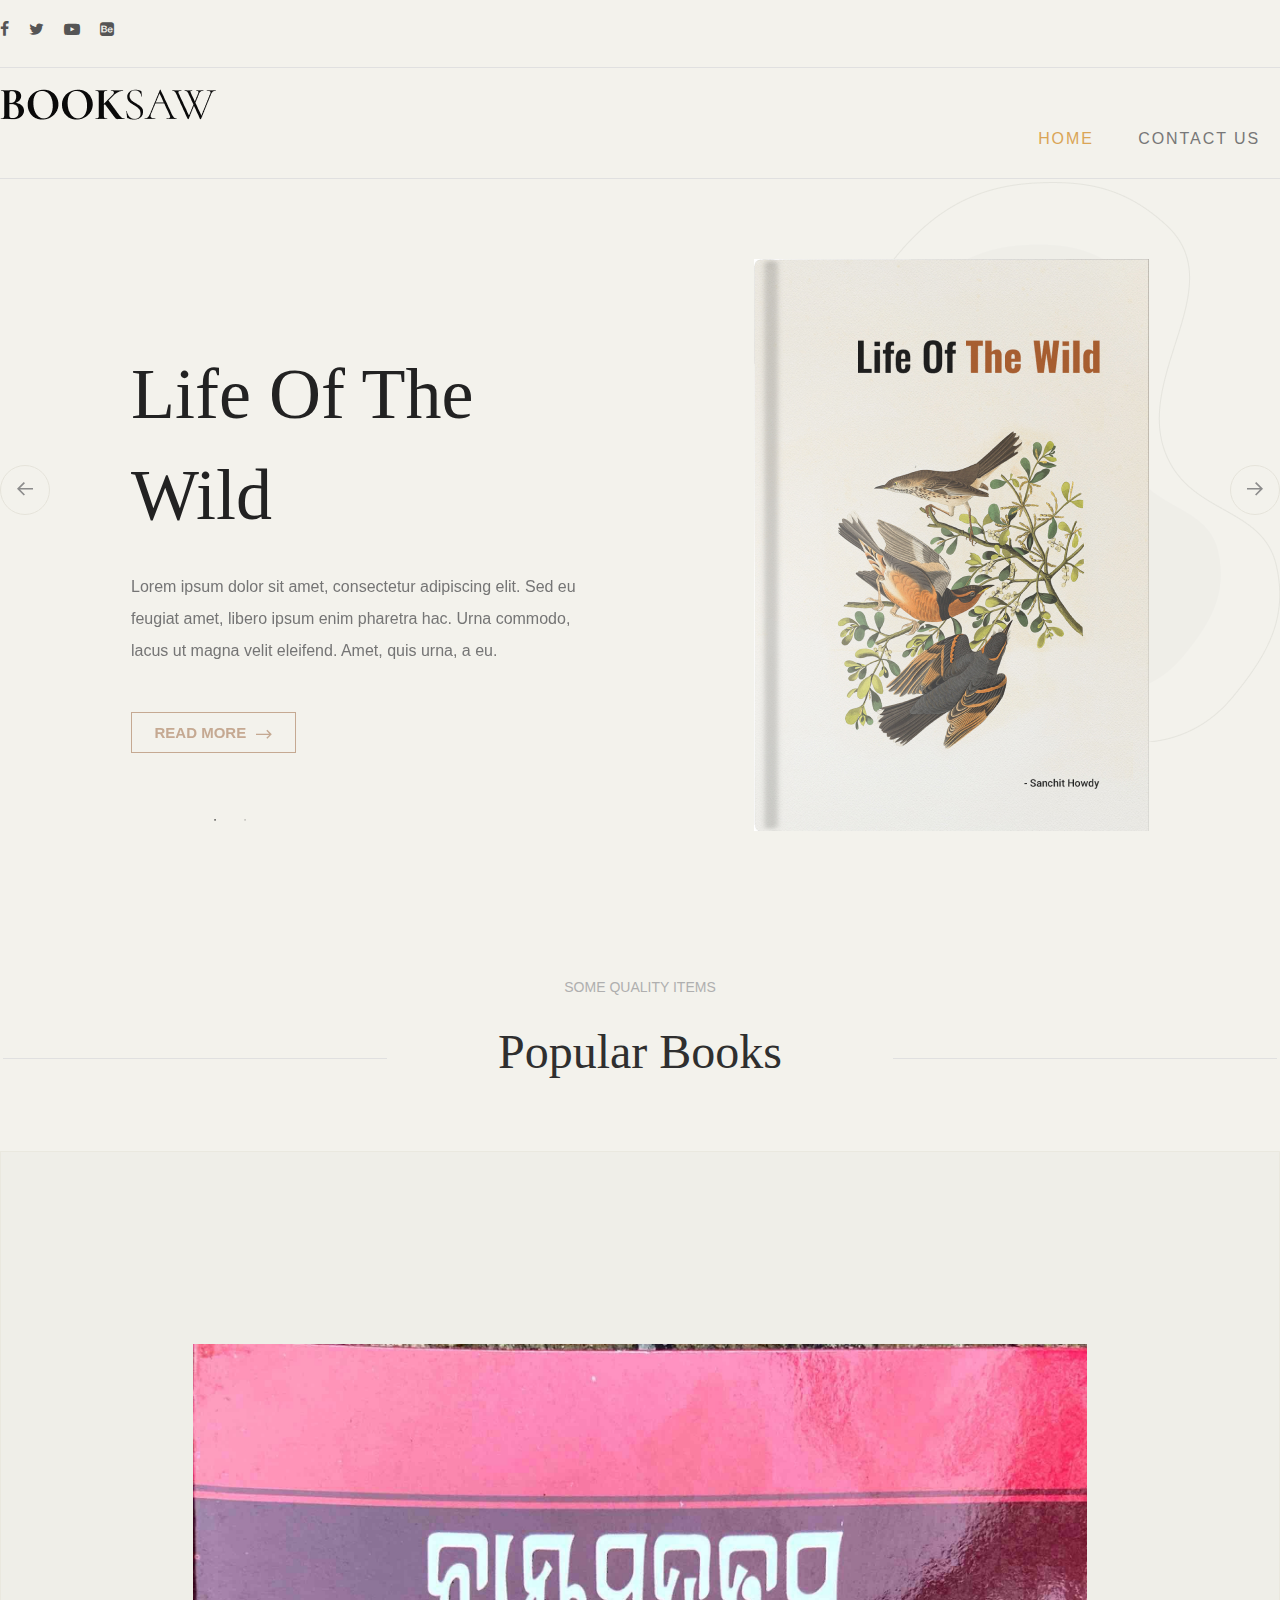
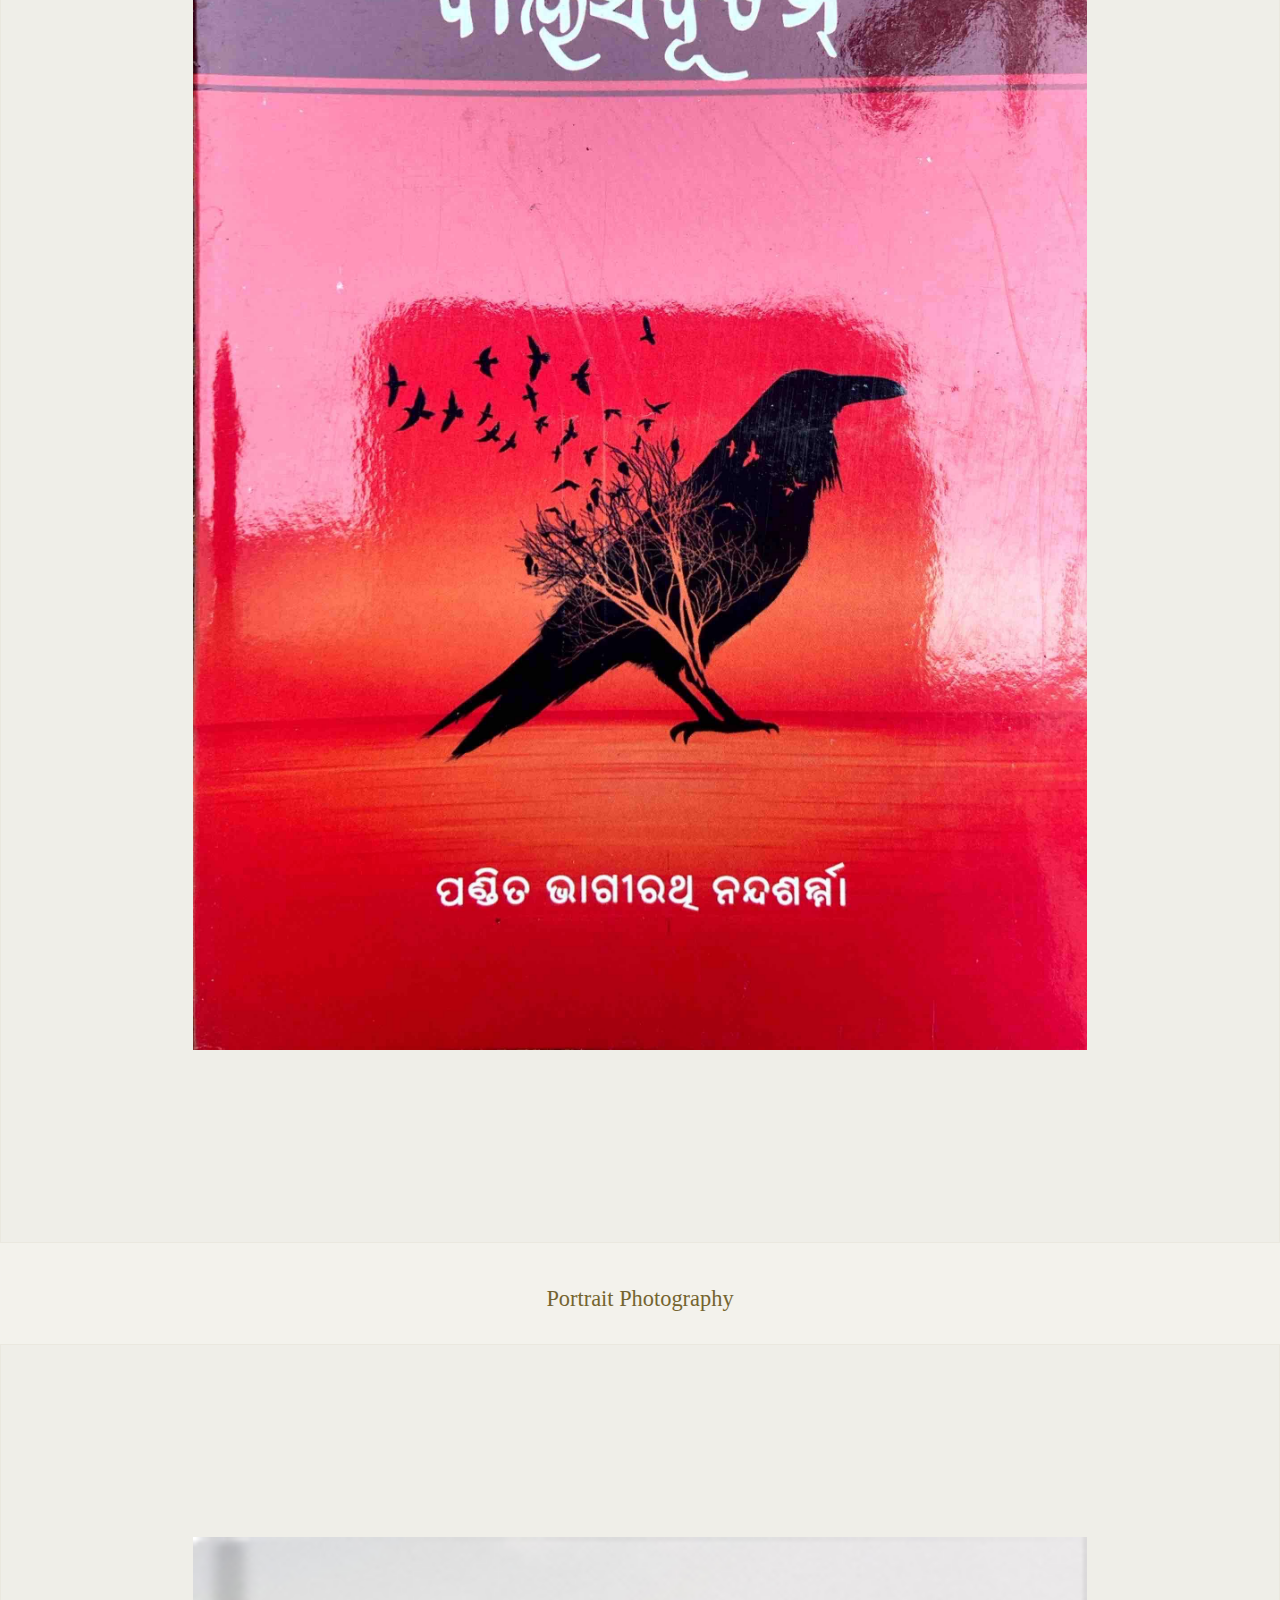
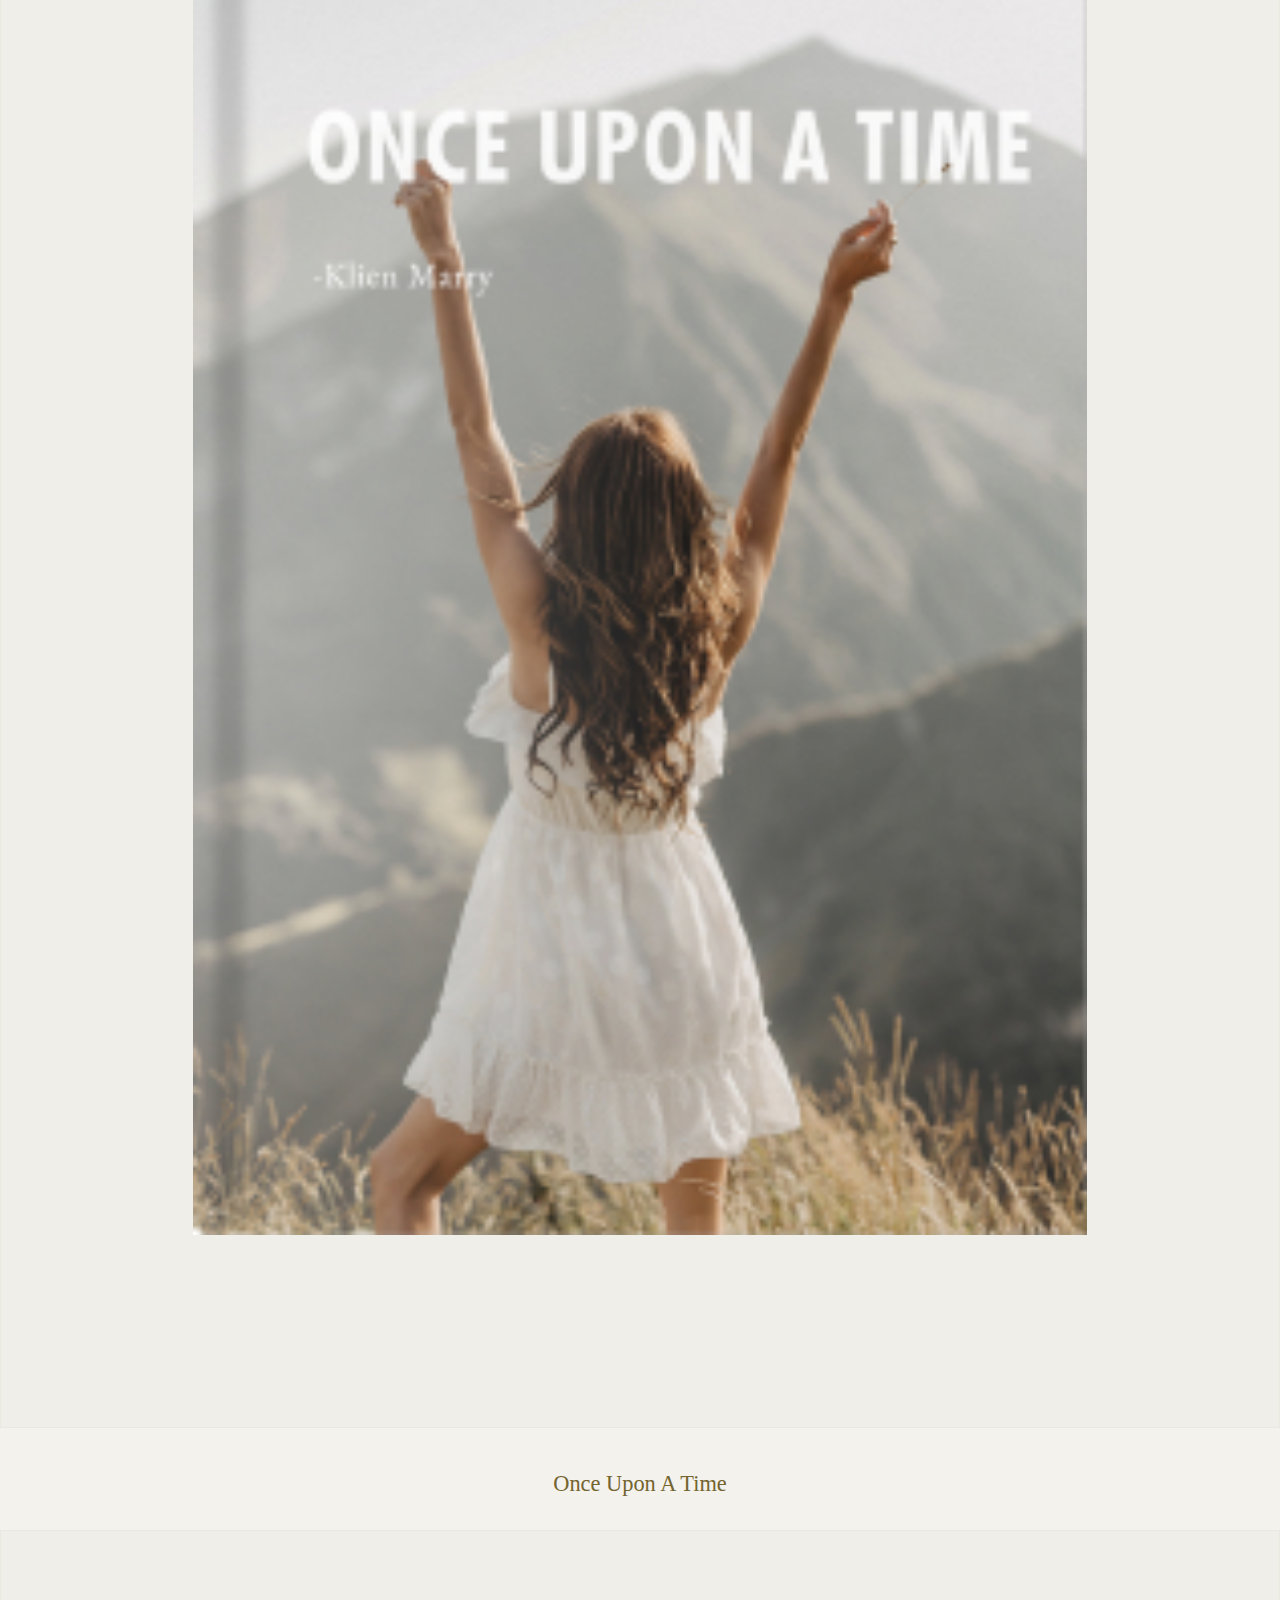
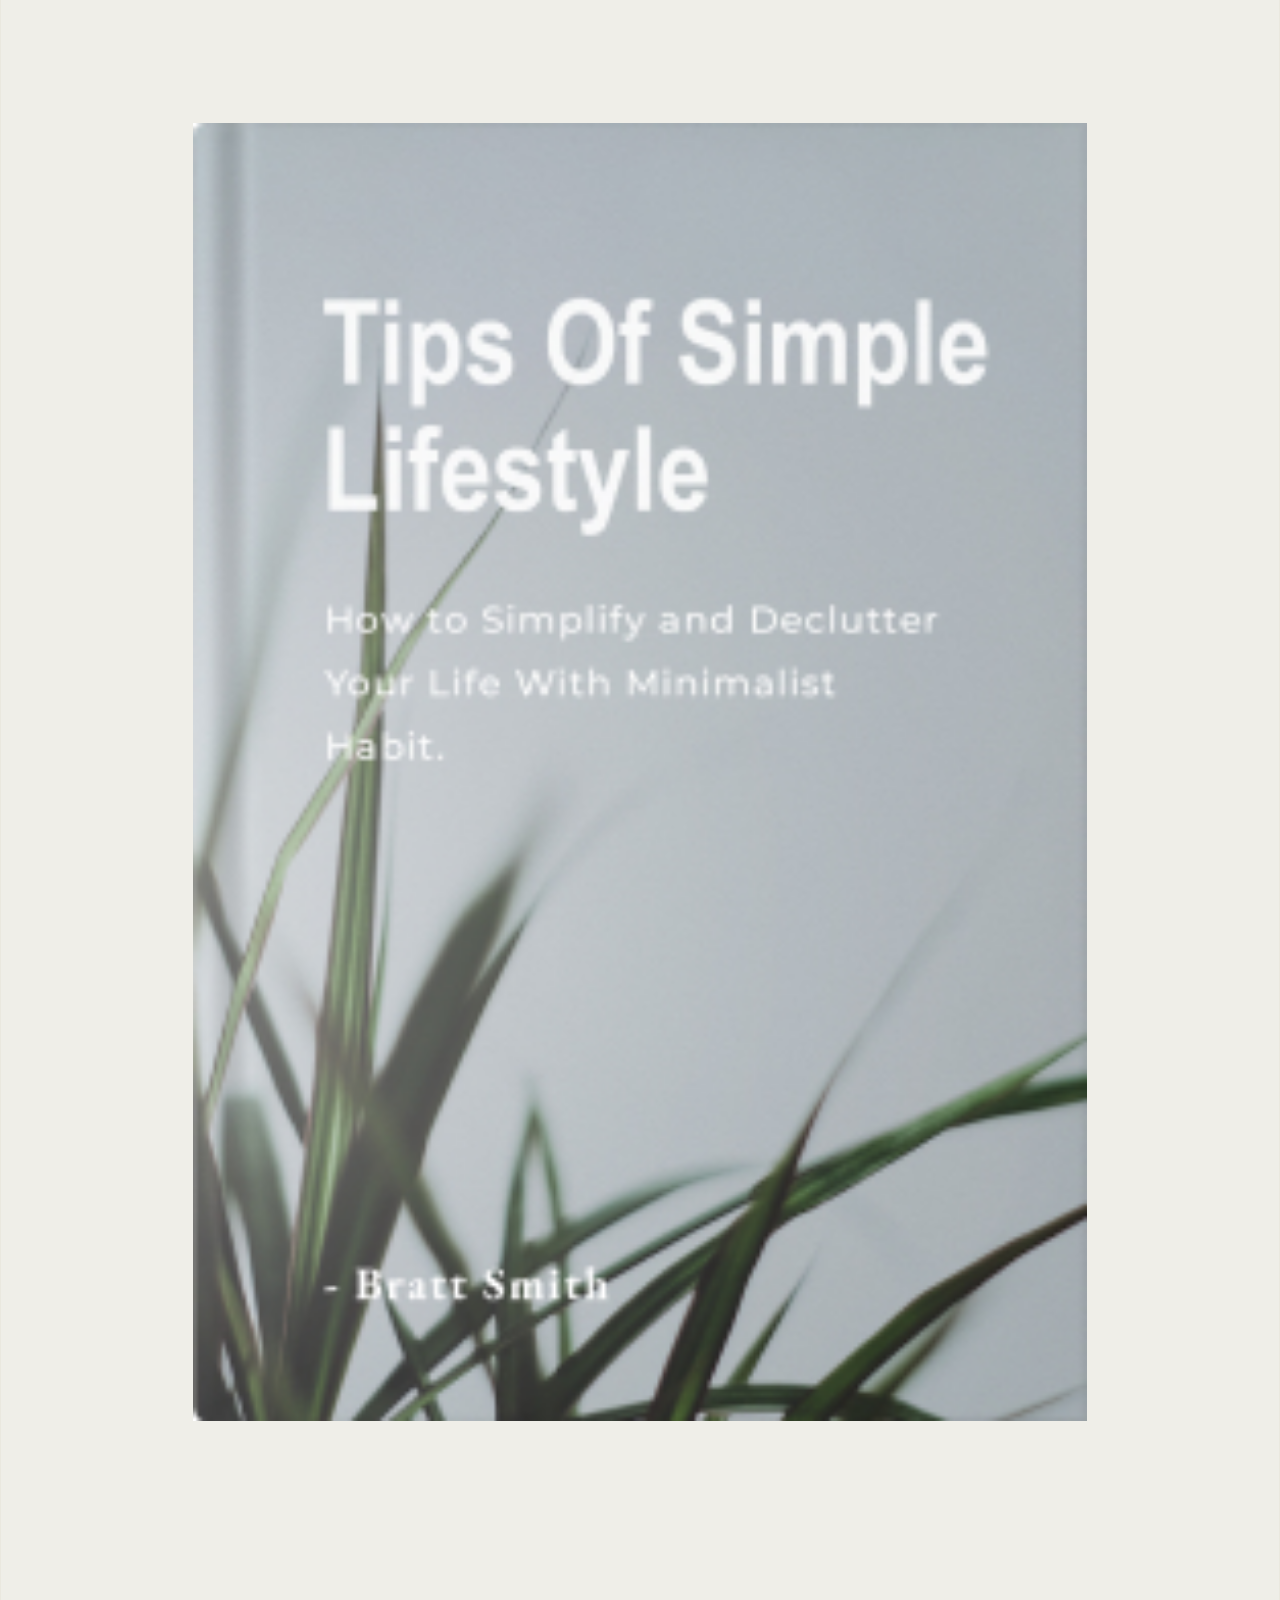
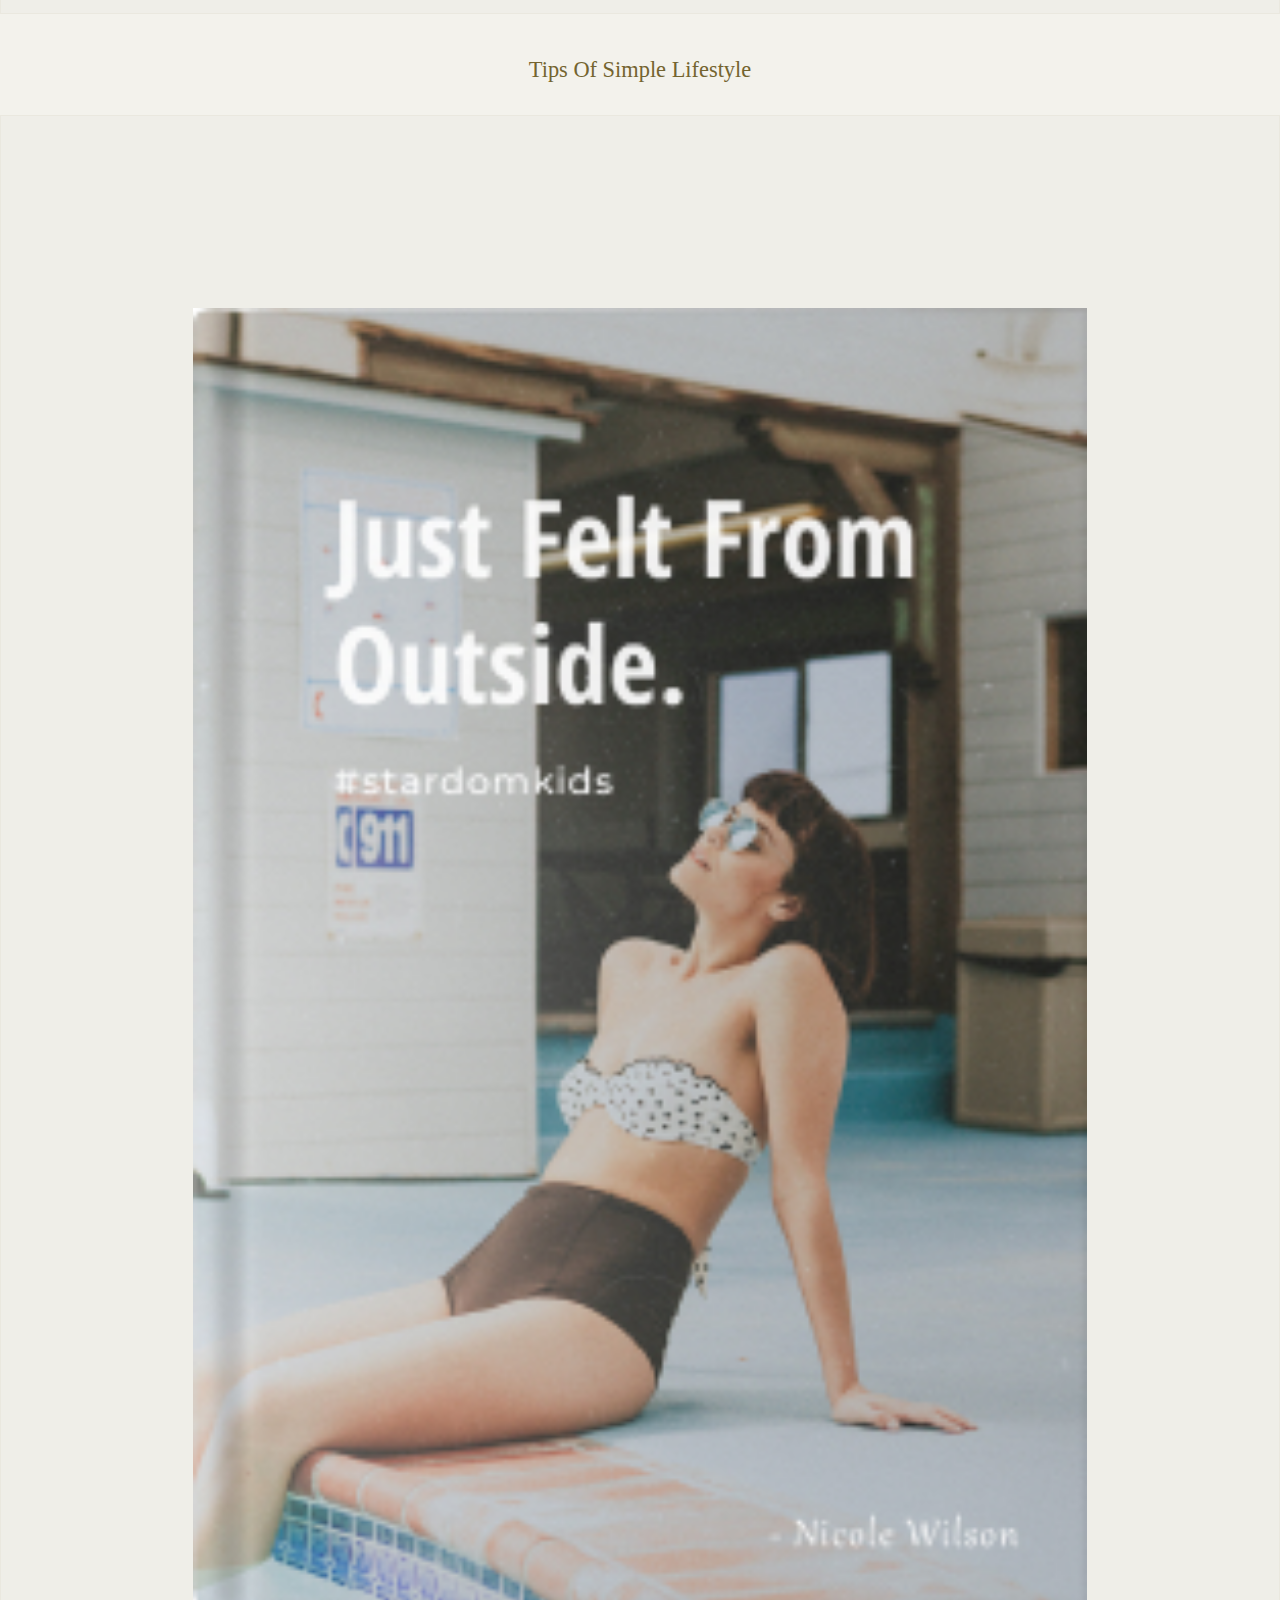
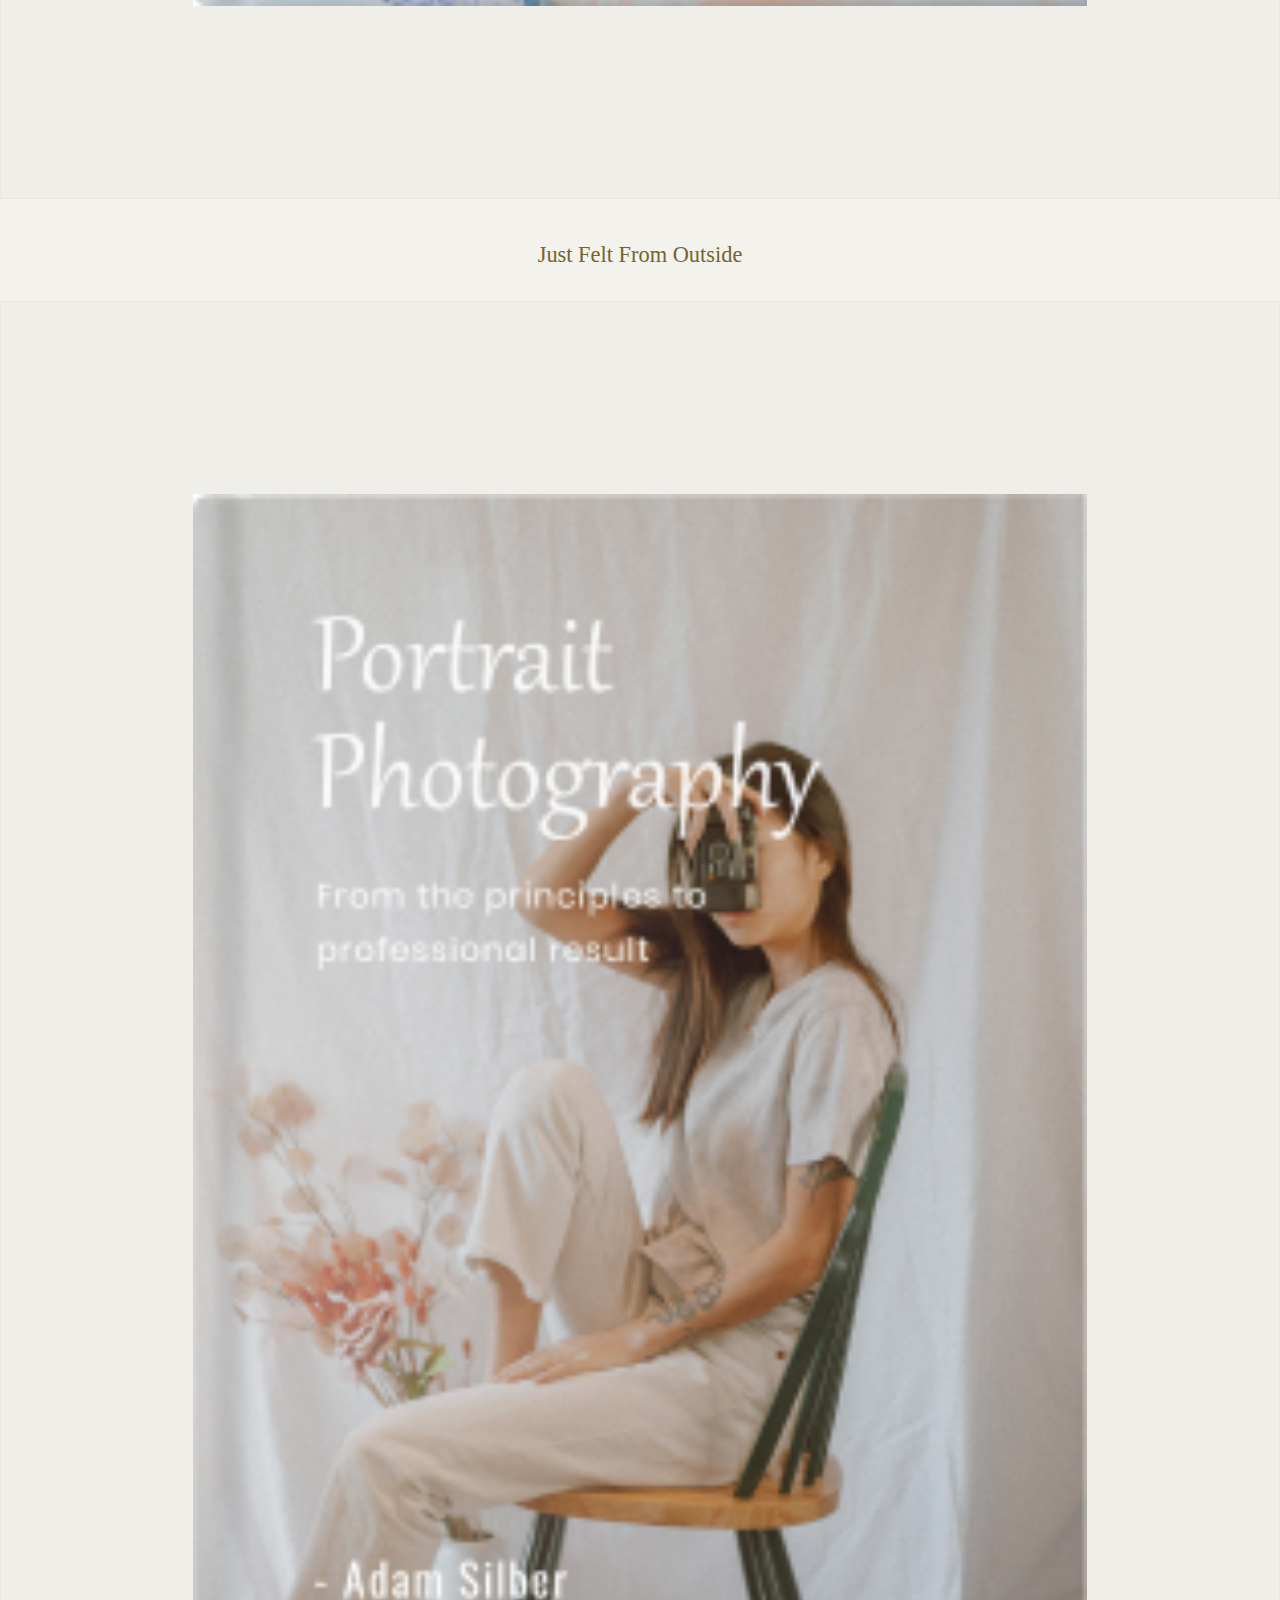
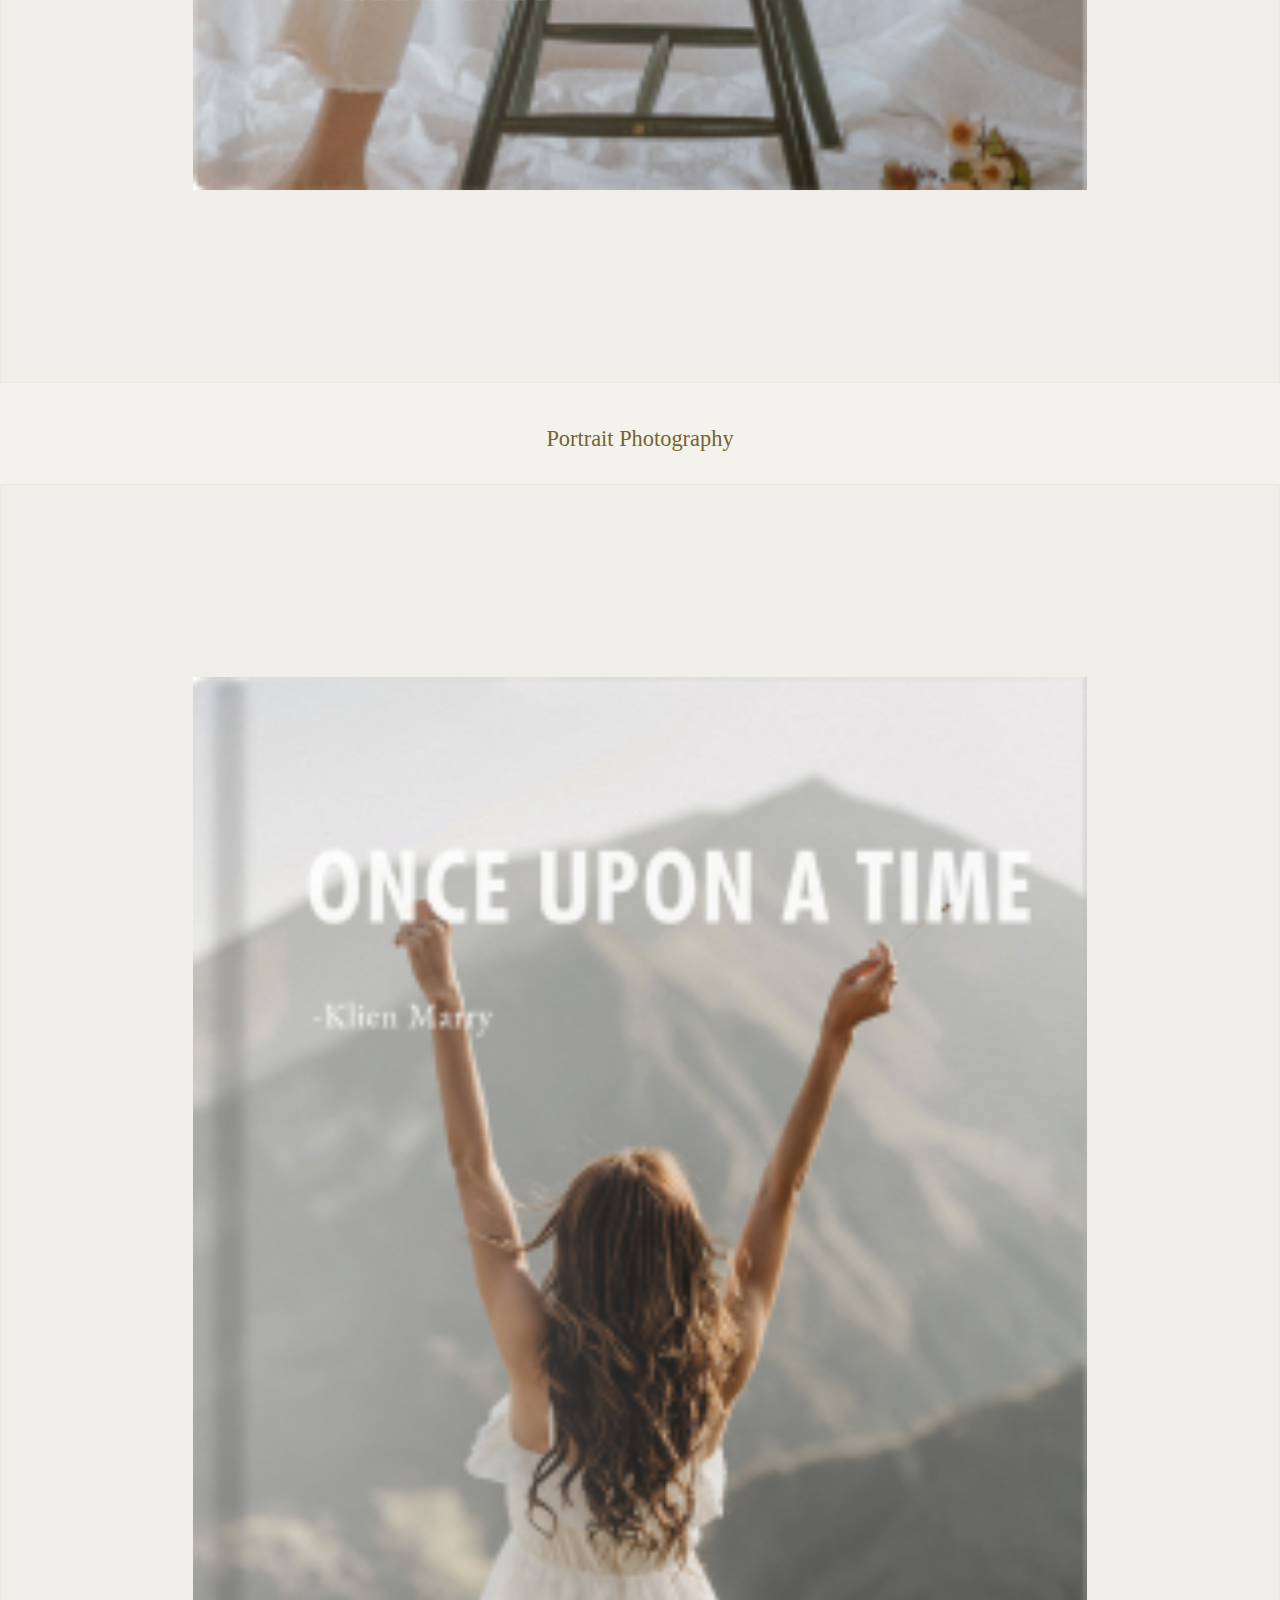
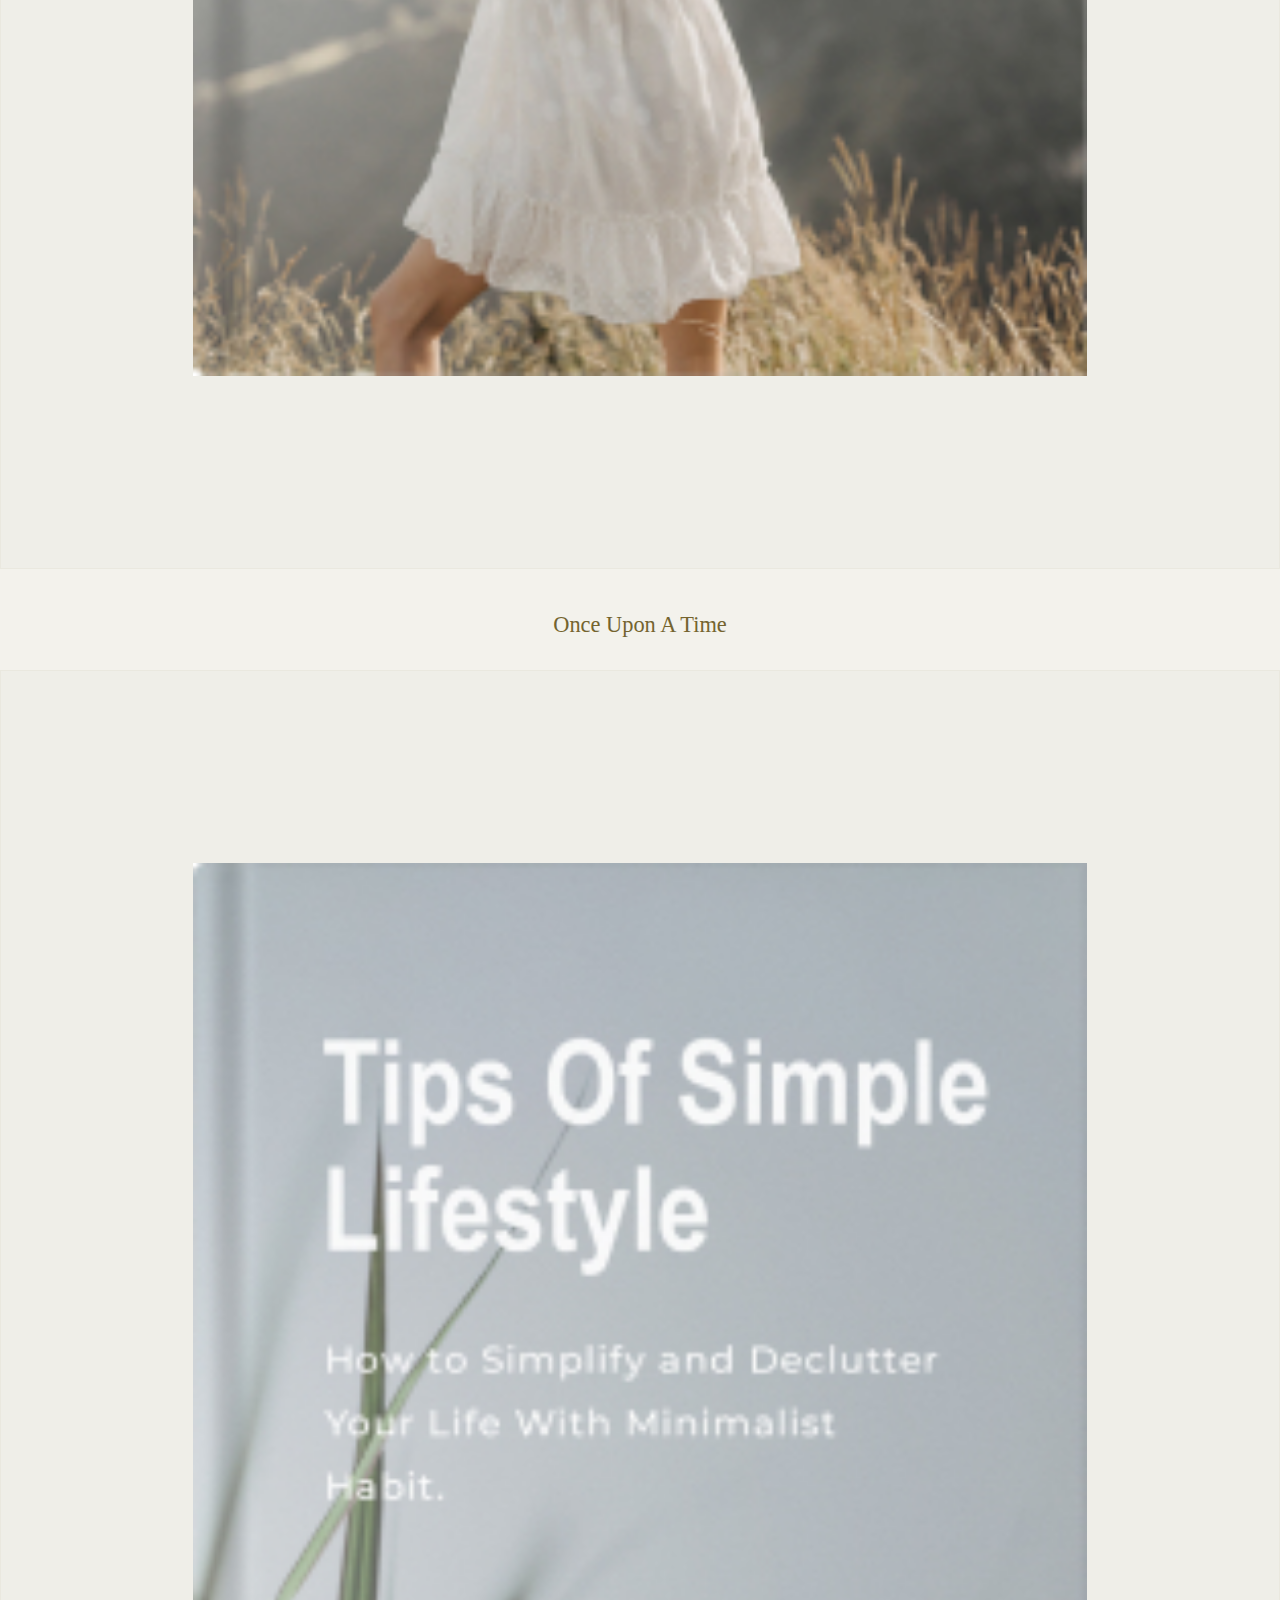
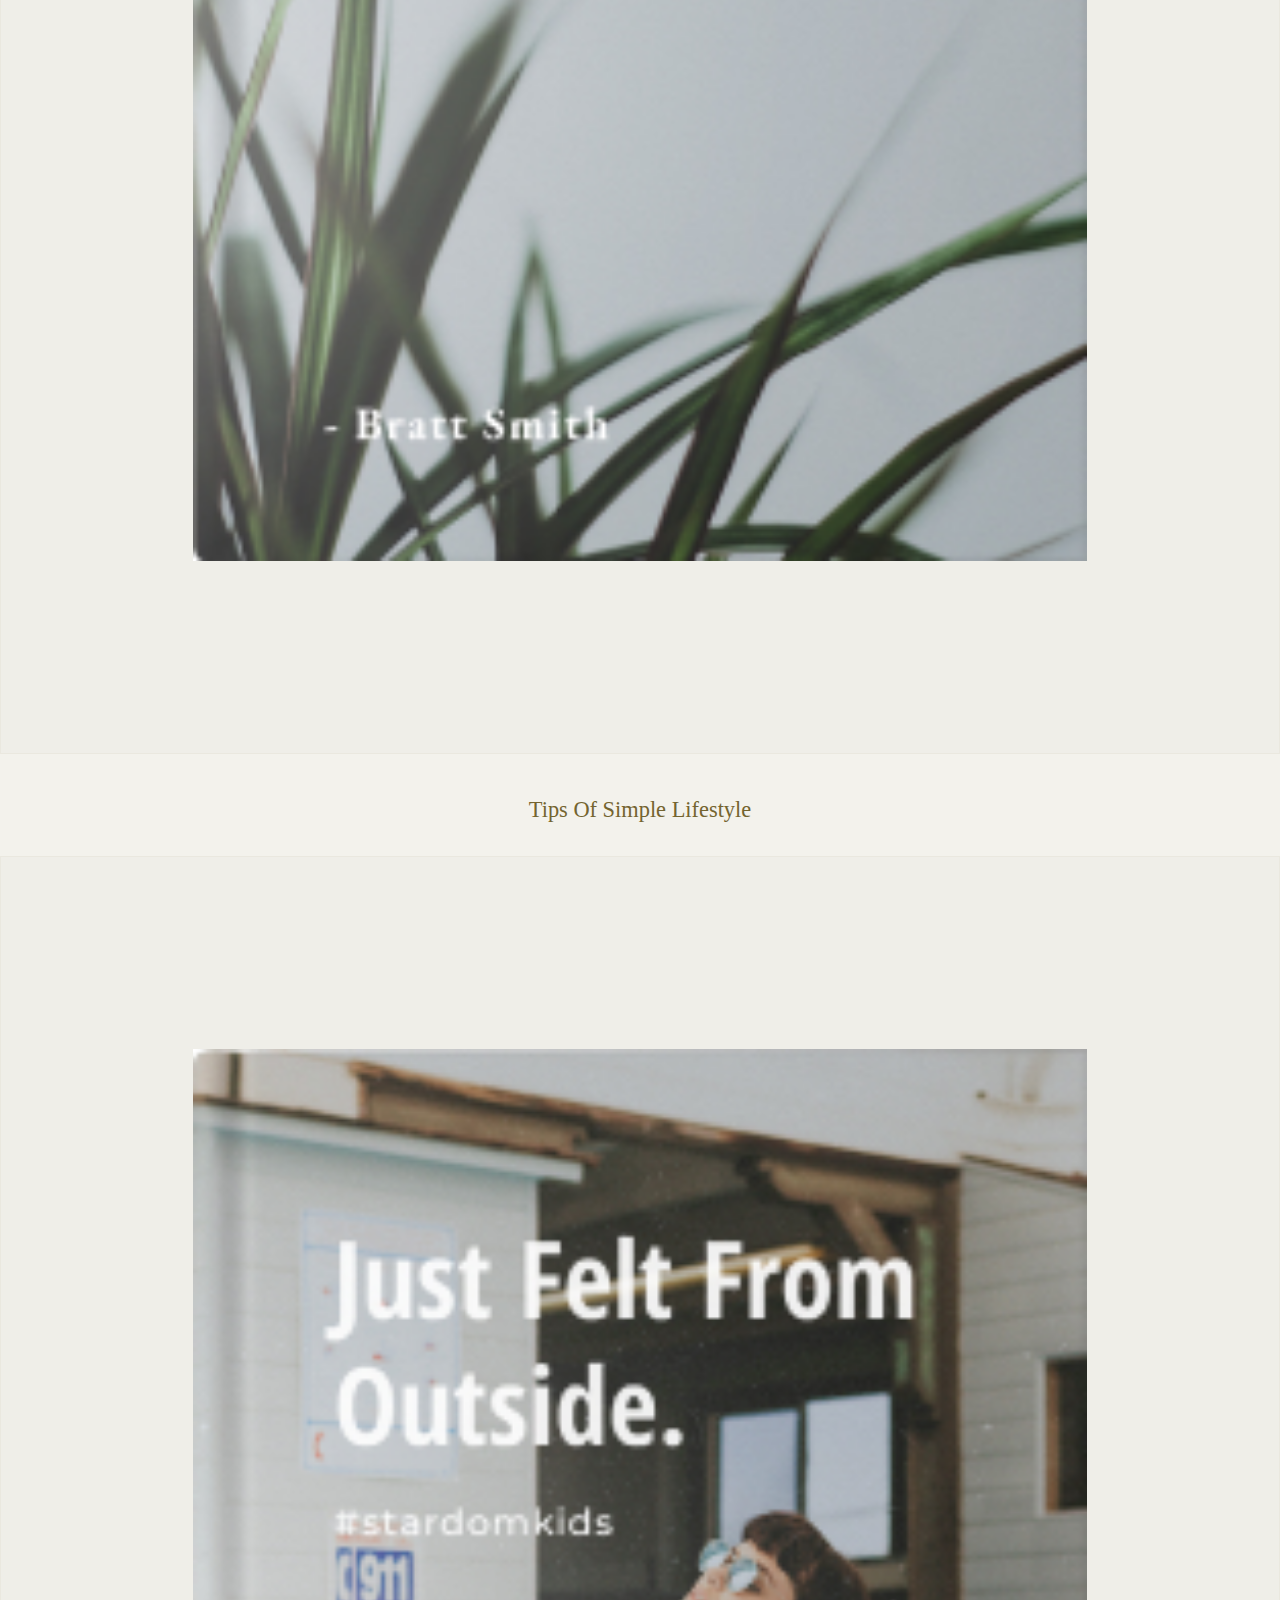
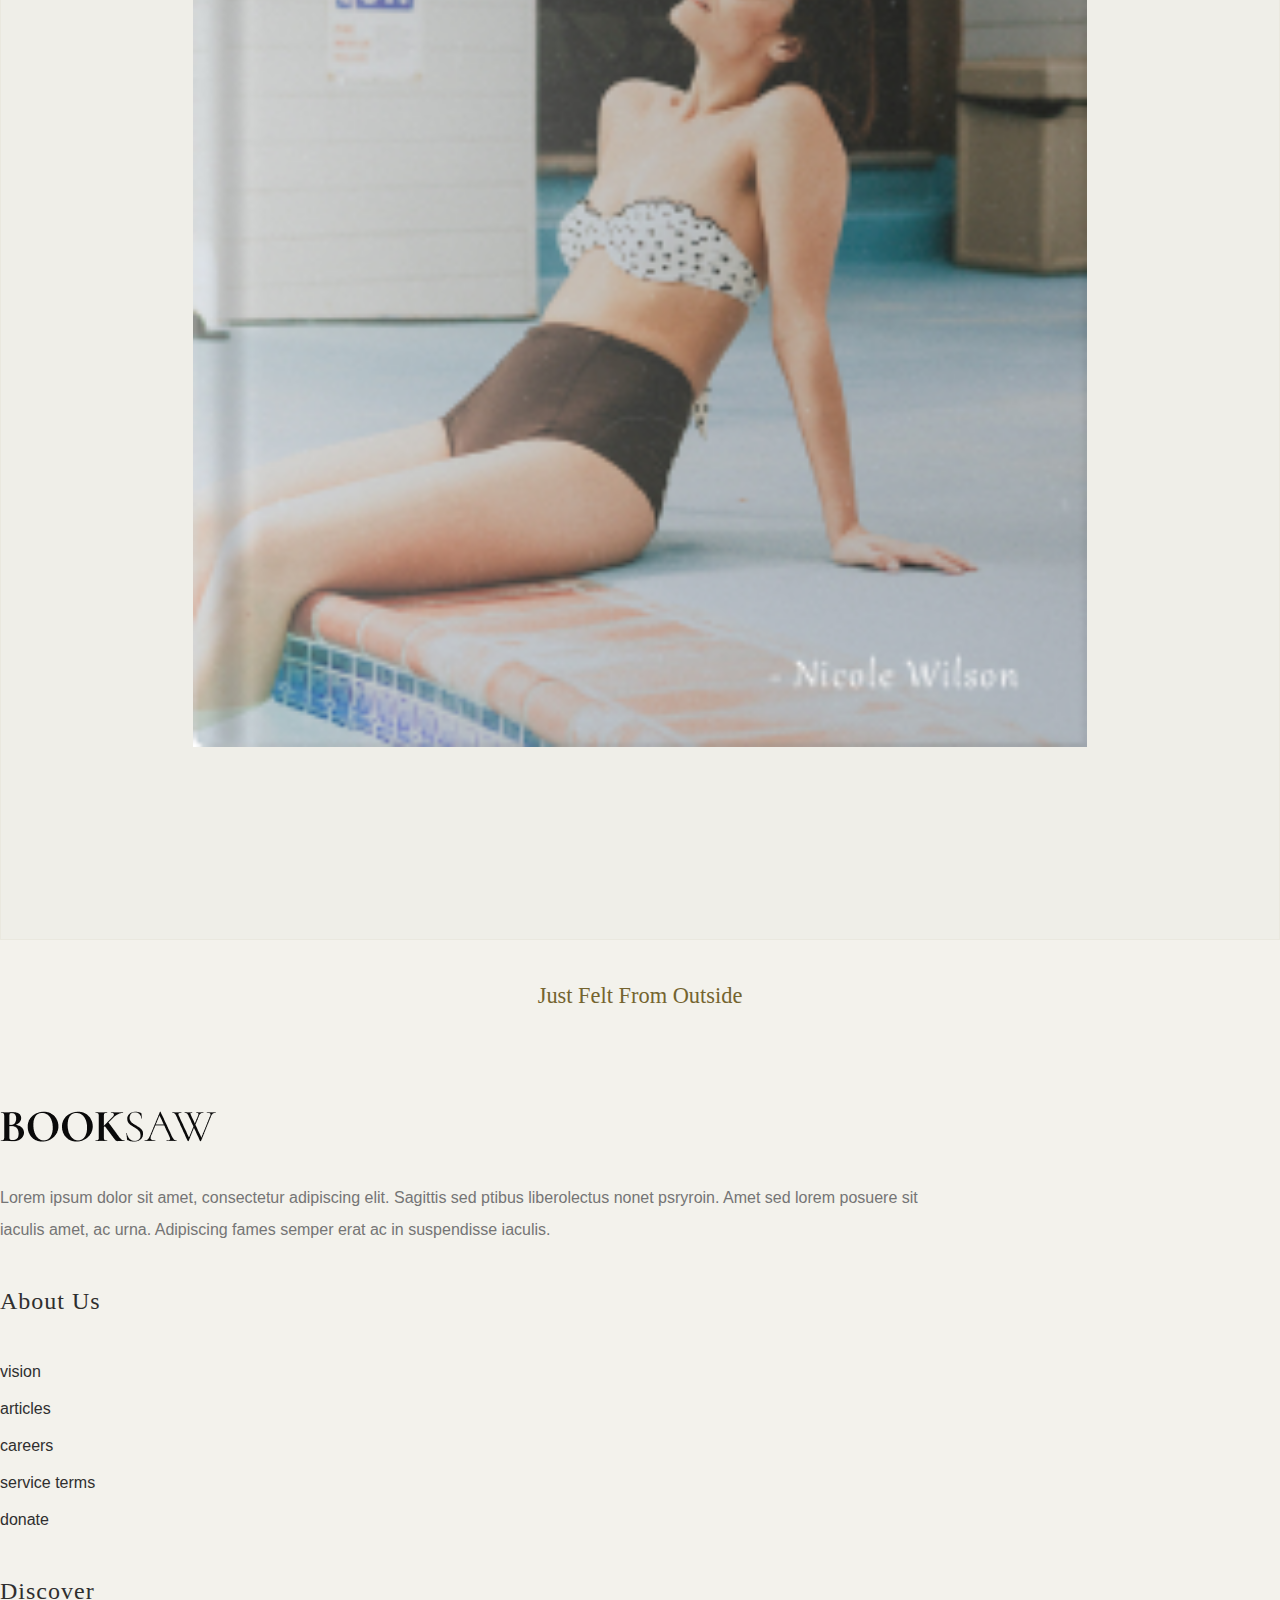
==== index.html @ 22aa310a "Add files via upload" ====
<!DOCTYPE html>
<html lang="en">

<head>
	<title>BookSaw - Free Book Store HTML CSS Template</title>
	<meta charset="utf-8">
	<meta http-equiv="X-UA-Compatible" content="IE=edge">
	<meta name="viewport" content="width=device-width, initial-scale=1.0">
	<meta name="format-detection" content="telephone=no">
	<meta name="apple-mobile-web-app-capable" content="yes">
	<meta name="author" content="">
	<meta name="keywords" content="">
	<meta name="description" content="">

	<link href="https://cdn.jsdelivr.net/npm/bootstrap@5.3.1/dist/css/bootstrap.min.css" rel="stylesheet"
		integrity="sha384-4bw+/aepP/YC94hEpVNVgiZdgIC5+VKNBQNGCHeKRQN+PtmoHDEXuppvnDJzQIu9" crossorigin="anonymous">

	<link rel="stylesheet" type="text/css" href="css/normalize.css">
	<link rel="stylesheet" type="text/css" href="icomoon/icomoon.css">
	<link rel="stylesheet" type="text/css" href="css/vendor.css">
	<link rel="stylesheet" type="text/css" href="style.css">

</head>

<body data-bs-spy="scroll" data-bs-target="#header" tabindex="0">

	<div id="header-wrap">

		<div class="top-content">
			<div class="container-fluid">
				<div class="row">
					<div class="col-md-6">
						<div class="social-links">
							<ul>
								<li>
									<a href="#"><i class="icon icon-facebook"></i></a>
								</li>
								<li>
									<a href="#"><i class="icon icon-twitter"></i></a>
								</li>
								<li>
									<a href="#"><i class="icon icon-youtube-play"></i></a>
								</li>
								<li>
									<a href="#"><i class="icon icon-behance-square"></i></a>
								</li>
							</ul>
						</div><!--social-links-->
					</div>
					<div class="col-md-6">
					</div>

				</div>
			</div>
		</div><!--top-content-->

		<header id="header">
			<div class="container-fluid">
				<div class="row">

					<div class="col-md-2">
						<div class="main-logo">
							<a href="index.html"><img src="images/main-logo.png" alt="logo"></a>
						</div>

					</div>

					<div class="col-md-10">

						<nav id="navbar">
							<div class="main-menu stellarnav">
								<ul class="menu-list">
									<li class="menu-item active"><a href="#home">Home</a></li>
									<li class="menu-item"><a href="#download-app" class="nav-link">Contact Us</a></li>
								</ul>

								<div class="hamburger">
									<span class="bar"></span>
									<span class="bar"></span>
									<span class="bar"></span>
								</div>

							</div>
						</nav>

					</div>

				</div>
			</div>
		</header>

	</div><!--header-wrap-->

	<section id="billboard">

		<div class="container">
			<div class="row">
				<div class="col-md-12">

					<button class="prev slick-arrow">
						<i class="icon icon-arrow-left"></i>
					</button>

					<div class="main-slider pattern-overlay">
						<div class="slider-item">
							<div class="banner-content">
								<h2 class="banner-title">Life of the Wild</h2>
								<p>Lorem ipsum dolor sit amet, consectetur adipiscing elit. Sed eu feugiat amet, libero
									ipsum enim pharetra hac. Urna commodo, lacus ut magna velit eleifend. Amet, quis
									urna, a eu.</p>
								<div class="btn-wrap">
									<a href="#" class="btn btn-outline-accent btn-accent-arrow">Read More<i
											class="icon icon-ns-arrow-right"></i></a>
								</div>
							</div><!--banner-content-->
							<img src="images/main-banner1.jpg" alt="banner" class="banner-image">
						</div><!--slider-item-->

						<div class="slider-item">
							<div class="banner-content">
								<h2 class="banner-title">Birds gonna be Happy</h2>
								<p>Lorem ipsum dolor sit amet, consectetur adipiscing elit. Sed eu feugiat amet, libero
									ipsum enim pharetra hac. Urna commodo, lacus ut magna velit eleifend. Amet, quis
									urna, a eu.</p>
								<div class="btn-wrap">
									<a href="#" class="btn btn-outline-accent btn-accent-arrow">Read More<i
											class="icon icon-ns-arrow-right"></i></a>
								</div>
							</div><!--banner-content-->
							<img src="images/main-banner2.jpg" alt="banner" class="banner-image">
						</div><!--slider-item-->

					</div><!--slider-->

					<button class="next slick-arrow">
						<i class="icon icon-arrow-right"></i>
					</button>

				</div>
			</div>
		</div>

	</section>

	<section id="popular-books" class="bookshelf py-5 my-5">
		<div class="container">
			<div class="row">
				<div class="col-md-12">

					<div class="section-header align-center">
						<div class="title">
							<span>Some quality items</span>
						</div>
						<h2 class="section-title">Popular Books</h2>
					</div>

					<div class="row">

						<div class="col-md-3">
							<div class="product-item">
								<figure class="product-style" data-bs-toggle="modal" data-bs-target="#exampleModal">
									<img src="images/img8.jpg" alt="Books" class="product-item">

								</figure>
								<figcaption>
									<h3>Portrait photography</h3>

								</figcaption>
							</div>
						</div>

						<div class="col-md-3">
							<div class="product-item">
								<figure class="product-style">
									<img src="images/tab-item2.jpg" alt="Books" class="product-item">

								</figure>
								<figcaption>
									<h3>Once upon a time</h3>
								</figcaption>
							</div>
						</div>

						<div class="col-md-3">
							<div class="product-item">
								<figure class="product-style">
									<img src="images/tab-item3.jpg" alt="Books" class="product-item">

								</figure>
								<figcaption>
									<h3>Tips of simple lifestyle</h3>
								</figcaption>
							</div>
						</div>

						<div class="col-md-3">
							<div class="product-item">
								<figure class="product-style">
									<img src="images/tab-item4.jpg" alt="Books" class="product-item">

								</figure>
								<figcaption>
									<h3>Just felt from outside</h3>
								</figcaption>
							</div>
						</div>

					</div>

					<div class="row">

						<div class="col-md-3">
							<div class="product-item">
								<figure class="product-style">
									<img src="images/tab-item1.jpg" alt="Books" class="product-item">

								</figure>
								<figcaption>
									<h3>Portrait photography</h3>
								</figcaption>
							</div>
						</div>

						<div class="col-md-3">
							<div class="product-item">
								<figure class="product-style">
									<img src="images/tab-item2.jpg" alt="Books" class="product-item">

								</figure>
								<figcaption>
									<h3>Once upon a time</h3>
								</figcaption>
							</div>
						</div>

						<div class="col-md-3">
							<div class="product-item">
								<figure class="product-style">
									<img src="images/tab-item3.jpg" alt="Books" class="product-item">

								</figure>
								<figcaption>
									<h3>Tips of simple lifestyle</h3>
								</figcaption>
							</div>
						</div>

						<div class="col-md-3">
							<div class="product-item">
								<figure class="product-style">
									<img src="images/tab-item4.jpg" alt="Books" class="product-item">

								</figure>
								<figcaption>
									<h3>Just felt from outside</h3>
								</figcaption>
							</div>
						</div>

					</div>


				</div><!--inner-tabs-->

			</div>
		</div>
	</section>








	<footer id="footer">
		<div class="container">
			<div class="row">

				<div class="col-md-4">

					<div class="footer-item">
						<div class="company-brand">
							<img src="images/main-logo.png" alt="logo" class="footer-logo">
							<p>Lorem ipsum dolor sit amet, consectetur adipiscing elit. Sagittis sed ptibus liberolectus
								nonet psryroin. Amet sed lorem posuere sit iaculis amet, ac urna. Adipiscing fames
								semper erat ac in suspendisse iaculis.</p>
						</div>
					</div>

				</div>

				<div class="col-md-2">

					<div class="footer-menu">
						<h5>About Us</h5>
						<ul class="menu-list">
							<li class="menu-item">
								<a href="#">vision</a>
							</li>
							<li class="menu-item">
								<a href="#">articles </a>
							</li>
							<li class="menu-item">
								<a href="#">careers</a>
							</li>
							<li class="menu-item">
								<a href="#">service terms</a>
							</li>
							<li class="menu-item">
								<a href="#">donate</a>
							</li>
						</ul>
					</div>

				</div>
				<div class="col-md-2">

					<div class="footer-menu">
						<h5>Discover</h5>
						<ul class="menu-list">
							<li class="menu-item">
								<a href="#">Home</a>
							</li>
							<li class="menu-item">
								<a href="#">Books</a>
							</li>
							<li class="menu-item">
								<a href="#">Authors</a>
							</li>
							<li class="menu-item">
								<a href="#">Subjects</a>
							</li>
							<li class="menu-item">
								<a href="#">Advanced Search</a>
							</li>
						</ul>
					</div>

				</div>
				<div class="col-md-2">

					<div class="footer-menu">
						<h5>My account</h5>
						<ul class="menu-list">
							<li class="menu-item">
								<a href="#">Sign In</a>
							</li>
							<li class="menu-item">
								<a href="#">View Cart</a>
							</li>
							<li class="menu-item">
								<a href="#">My Wishtlist</a>
							</li>
							<li class="menu-item">
								<a href="#">Track My Order</a>
							</li>
						</ul>
					</div>

				</div>
				<div class="col-md-2">

					<div class="footer-menu">
						<h5>Help</h5>
						<ul class="menu-list">
							<li class="menu-item">
								<a href="#">Help center</a>
							</li>
							<li class="menu-item">
								<a href="#">Report a problem</a>
							</li>
							<li class="menu-item">
								<a href="#">Suggesting edits</a>
							</li>
							<li class="menu-item">
								<a href="#">Contact us</a>
							</li>
						</ul>
					</div>

				</div>

			</div>
			<!-- / row -->

		</div>
	</footer>

	<div id="footer-bottom">
		<div class="container">
			<div class="row">
				<div class="col-md-12">

					<div class="copyright">
						<div class="row">

							<div class="col-md-6">
								<p>© 2022 All rights reserved. Free HTML Template by <a
										href="https://www.templatesjungle.com/" target="_blank">TemplatesJungle</a></p>
							</div>

							<div class="col-md-6">
								<div class="social-links align-right">
									<ul>
										<li>
											<a href="#"><i class="icon icon-facebook"></i></a>
										</li>
										<li>
											<a href="#"><i class="icon icon-twitter"></i></a>
										</li>
										<li>
											<a href="#"><i class="icon icon-youtube-play"></i></a>
										</li>
										<li>
											<a href="#"><i class="icon icon-behance-square"></i></a>
										</li>
									</ul>
								</div>
							</div>

						</div>
					</div><!--grid-->

				</div><!--footer-bottom-content-->
			</div>
		</div>
	</div>

	<div class="modal fade" tabindex="-1" id="exampleModal">
		<div class="modal-dialog modal-lg">
			<div class="modal-content">
				<div class="modal-header">
					<h5 class="modal-title">Title</h5>
					<button type="button" class="btn-close" data-bs-dismiss="modal" aria-label="Close"></button>
				</div>
				<div class="modal-body">
					<iframe width="100%" height="500px" src="docs/bayasadutam.pdf"></iframe>
				</div>
			</div>
		</div>
	</div>

	<!-- <div id="holder"></div> -->


	<script src="js/jquery-1.11.0.min.js"></script>
	<script src="https://cdn.jsdelivr.net/npm/bootstrap@5.3.1/dist/js/bootstrap.bundle.min.js"
		integrity="sha384-HwwvtgBNo3bZJJLYd8oVXjrBZt8cqVSpeBNS5n7C8IVInixGAoxmnlMuBnhbgrkm"
		crossorigin="anonymous"></script>
	<script src="js/plugins.js"></script>
	<script src="js/script.js"></script>

	<!-- <script src="https://mozilla.github.io/pdf.js/build/pdf.mjs" type="module"></script>
	<script type="text/javascript">
		function renderPDF(url, canvasContainer, options) {
			var options = options || { scale: 1 };

			function renderPage(page) {
				var viewport = page.getViewport(options.scale);
				var canvas = document.createElement('canvas');
				var ctx = canvas.getContext('2d');
				var renderContext = {
					canvasContext: ctx,
					viewport: viewport
				};

				canvas.height = viewport.height;
				canvas.width = viewport.width;
				canvasContainer.appendChild(canvas);

				page.render(renderContext);
			}

			function renderPages(pdfDoc) {
				for (var num = 1; num <= pdfDoc.numPages; num++)
					pdfDoc.getPage(num).then(renderPage);
			}
			PDFJS.disableWorker = true;
			PDFJS.getDocument(url).then(renderPages);
		}   
	</script>

	<script type="text/javascript">
		renderPDF('docs/bayasadutam.pdf', document.getElementById('holder'));
	</script> -->
</body>



</html>
---- icomoon/icomoon.css ----
@font-face {
  font-family: 'icomoon';
  src:  url('fonts/icomoon.eot?23qo56');
  src:  url('fonts/icomoon.eot?23qo56#iefix') format('embedded-opentype'),
    url('fonts/icomoon.ttf?23qo56') format('truetype'),
    url('fonts/icomoon.woff?23qo56') format('woff'),
    url('fonts/icomoon.svg?23qo56#icomoon') format('svg');
  font-weight: normal;
  font-style: normal;
  font-display: block;
}

[class^="icon-"], [class*=" icon-"] {
  /* use !important to prevent issues with browser extensions that change fonts */
  font-family: 'icomoon' !important;
  speak: never;
  font-style: normal;
  font-weight: normal;
  font-variant: normal;
  text-transform: none;
  line-height: 1;

  /* Better Font Rendering =========== */
  -webkit-font-smoothing: antialiased;
  -moz-osx-font-smoothing: grayscale;
}

.icon-ns-arrow-right:before {
  content: "\e90b";
}
.icon-cancel:before {
  content: "\e904";
}
.icon-arrow-left-circle:before {
  content: "\e902";
}
.icon-arrow-right-circle:before {
  content: "\e903";
}
.icon-user:before {
  content: "\e907";
}
.icon-search:before {
  content: "\e905";
}
.icon-notes:before {
  content: "\e906";
}
.icon-clipboard:before {
  content: "\e908";
}
.icon-close:before {
  content: "\e909";
}
.icon-currency-dollar:before {
  content: "\e90a";
}
.icon-arrow-left:before {
  content: "\e900";
}
.icon-arrow-right:before {
  content: "\e901";
}
.icon-twitter:before {
  content: "\f099";
}
.icon-facebook:before {
  content: "\f09a";
}
.icon-facebook-f:before {
  content: "\f09a";
}
.icon-bars:before {
  content: "\f0c9";
}
.icon-navicon:before {
  content: "\f0c9";
}
.icon-reorder:before {
  content: "\f0c9";
}
.icon-youtube-play:before {
  content: "\f16a";
}
.icon-behance-square:before {
  content: "\f1b5";
}
.icon-paper-plane:before {
  content: "\f1d8";
}
.icon-send:before {
  content: "\f1d8";
}
.icon-pinterest-p:before {
  content: "\f231";
}
---- style.css ----
/*
Theme Name: Booksaw BookStore Template
Theme URI: https://templatesjungle.com/
Author: TemplatesJungle
Author URI: https://templatesjungle.com/
Description: Booksaw is specially designed product packaged for Book Store by TemplateJungle.
Version: 1.1
*/

/*--------------------------------------------------------------
/* GENERAL STYLES
--------------------------------------------------------------*/
/*--------------------------------------------------------------
/** 1. VARIABLES
--------------------------------------------------------------*/
:root {
  /* widths for rows and containers
     */
  --header-height: 160px;
  --header-height-min: 80px;
}

/* on mobile devices below 600px
 */
@media screen and (max-width: 600px) {
  :root {
    --header-height: 100px;
    --header-height-min: 80px;
  }
}

/* Theme Colors */
:root {
  --accent-color: #C5A992;
  --secondary-color: #C5A992;
  --dark-color: #2f2f2f;
  --light-color: #F3F2EC;
  --body-text-color: #757575;
  --light-text-color: #afafaf;
  --dark-text-color: #2f2f2f;
}

/* Fonts */
:root {
  --body-font: "Raleway", sans-serif;
  --heading-font: "Prata", Georgia, serif;
  --secondary-font: "Playfair Display", Georgia, serif;
}

/* Bootstrap variables */
:root,
[data-bs-theme=light] {
  --heading-font: "Prata", Georgia, serif;
  --heading-font-weight: 400;
  --heading-color: var(--bs-dark);
  --heading-line-height: 1.1;

  --swiper-theme-color: var(--bs-primary);

  --custom-easing: cubic-bezier(.17, .67, .83, .67);

  /* theme colors */
  --bs-body-font-family: "Raleway", arial, sans-serif;
  --bs-body-font-size: 0.9rem;
  --bs-body-font-weight: 400;
  --bs-body-line-height: 1.7;
  --bs-body-color: #333;
  --bs-body-color-rgb: 51, 51, 51;

  --bs-primary: #C5A992;
  --bs-primary-dark: #C5A992;
  --bs-secondary: #C5A992;
  --bs-black: #111;
  --bs-light: #F1F1F0;
  --bs-dark: #212529;
  --bs-gray: #949494;
  --bs-gray-dark: #51565b;

  --bs-primary-rgb: 169, 128, 115;
  --bs-secondary-rgb: 253, 238, 233;
  --bs-black-rgb: 17, 17, 17;
  --bs-light-rgb: 241, 241, 240;
  --bs-dark-rgb: 33, 37, 41;

  --bs-link-color: var(--bs-dark);
  --bs-link-color-rgb: 17, 17, 17;
  --bs-link-decoration: underline;
  --bs-link-hover-color: var(--bs-primary);
  --bs-link-hover-color-rgb: 169, 128, 115;
}

.container,
.container-fluid,
.container-lg,
.container-md,
.container-sm,
.container-xl,
.container-xxl {
  /* spacing */
  --bs-gutter-x: 2.5rem;
}

.display-1,
.display-2,
.display-3,
.display-4,
.display-5,
.display-6 {
  font-family: var(--heading-font);
  font-weight: var(--heading-font-weight);
  line-height: var(--heading-line-height);
}

h1,
h2,
h3,
h4,
h5,
h6 {
  color: var(--heading-color);
}

a {
  text-decoration: none;
  transition: all 0.3s ease-out;
}

/* container fluid */
.container-fluid {
  /* width: 98%; */
  max-width: 1800px;
}

/* Dropdown */
.dropdown-menu {
  --bs-dropdown-border-radius: 0;
  --bs-dropdown-border-width: 0;
}

.dropdown-item {
  --bs-dropdown-item-padding-y: 0.25rem;
  --bs-dropdown-item-padding-x: 1rem;
  --bs-dropdown-link-color: var(--bs-black);
  --bs-dropdown-item-border-radius: 0;
}

.dropdown-item.active,
.dropdown-item:active {
  --bs-dropdown-link-active-color: var(--bs-light);
  --bs-dropdown-link-active-bg: var(--bs-black);
}

/* list group */
.list-group-item {
  --bs-list-group-item-padding-x: 0;
  --bs-list-group-border-width: 0;
}

/* btn */
.btn {
  --bs-btn-border-radius: 0;
}

.btn-primary {
  --bs-btn-color: #fff;
  --bs-btn-bg: var(--bs-primary);
  --bs-btn-border-color: var(--bs-primary);
  --bs-btn-hover-color: #fff;
  --bs-btn-hover-bg: var(--bs-primary-dark);
  --bs-btn-hover-border-color: var(--bs-primary-dark);
  --bs-btn-focus-shadow-rgb: 49, 132, 253;
  --bs-btn-active-color: #fff;
  --bs-btn-active-bg: var(--bs-secondary);
  --bs-btn-active-border-color: var(--bs-secondary);
  --bs-btn-active-shadow: inset 0 3px 5px rgba(0, 0, 0, 0.125);
  --bs-btn-disabled-color: #fff;
  --bs-btn-disabled-bg: var(--bs-primary);
  --bs-btn-disabled-border-color: var(--bs-primary);
}

.btn-outline-primary {
  --bs-btn-color: var(--bs-primary);
  --bs-btn-border-color: var(--bs-primary);
  --bs-btn-hover-color: #fff;
  --bs-btn-hover-bg: var(--bs-primary);
  --bs-btn-hover-border-color: var(--bs-primary);
  --bs-btn-focus-shadow-rgb: 13, 110, 253;
  --bs-btn-active-color: #fff;
  --bs-btn-active-bg: var(--bs-primary);
  --bs-btn-active-border-color: var(--bs-primary);
  --bs-btn-active-shadow: inset 0 3px 5px rgba(0, 0, 0, 0.125);
  --bs-btn-disabled-color: var(--bs-primary);
  --bs-btn-disabled-bg: transparent;
  --bs-btn-disabled-border-color: var(--bs-primary);
  --bs-gradient: none;
}

.pagination {
  --bs-pagination-active-bg: var(--bs-black);
  --bs-pagination-bg: transparent;
  --bs-pagination-border-width: 0;
  --bs-pagination-border-radius: 0;
}

/* breadcrumb */
.breadcrumb {
  --bs-breadcrumb-item-padding-x: 1em;
}

/* text white */
.text-white {
  --heading-color: var(--bs-light);
  --bs-breadcrumb-item-active-color: var(--bs-light);
  --bs-breadcrumb-divider-color: var(--bs-light);
  --bs-link-color-rgb: var(--bs-light-rgb);
  --bs-link-hover-color-rgb: var(--bs-light-rgb);
}

.text-white .nav-link {
  --bs-nav-link-color: var(--bs-light);
  --bs-nav-link-hover-color: var(--bs-light);
  --bs-nav-link-active-color: var(--bs-light);
  --bs-navbar-active-color: var(--bs-light);
}

/* accordion */
.accordion {
  --bs-accordion-border-width: 0;
  --bs-accordion-border-radius: 0;
  --bs-accordion-inner-border-radius: 0;
  --bs-accordion-btn-padding-x: 0;
  --bs-accordion-btn-padding-y: 1rem;
  --bs-accordion-btn-color: var(--bs-dark);
  --bs-accordion-btn-bg: transparent;
  --bs-accordion-btn-focus-border-color: var(--bs-dark);
  --bs-accordion-btn-focus-box-shadow: none;
  --bs-accordion-body-padding-x: 0;
  --bs-accordion-body-padding-y: 1rem;
  --bs-accordion-active-color: var(--bs-dark);
  --bs-accordion-active-bg: transparent;
}

.accordion-button {
  font-size: 1.2rem;
  border-bottom: 1px solid var(--bs-border-color);
}

/* form control */
.form-control:focus {
  border-color: #ccc;
  box-shadow: 0 0 0 0.25rem rgba(200, 200, 200, .25);
}

/* dark theme */
[data-bs-theme=dark] {
  color-scheme: dark;

  --heading-color: #fff;
  --bs-heading-color: #fff;
  --bs-link-color: #CCCCCC;
  --bs-link-hover-color: var(--bs-primary);
  --bs-link-color-rgb: 204, 204, 204;
  --bs-link-hover-color-rgb: 131, 169, 172;
  --bs-body-color: var(--bs-light);
  --bs-body-color-rgb: 241, 241, 240;
  --bs-body-bg: #111;
  --bs-body-bg-rgb: 17, 17, 41;

  color: var(--bs-gray);
}

[data-bs-theme=dark] .dropdown-item {
  --bs-dropdown-link-color: var(--bs-light);
  --bs-dropdown-link-hover-color: var(--bs-white);
}

[data-bs-theme=dark] .bg-white,
[data-bs-theme=dark] .bg-light {
  --bs-bg-opacity: 0.1;
}

/* end of Bootstrap Color Theme */

.container, .container-fluid, .container-lg, .container-md, .container-sm, .container-xl, .container-xxl {
  --bs-gutter-x: 3rem;
}

/* 2.1 General Styles
/*----------------------------------------------*/
*,
*::before,
*::after {
  -webkit-box-sizing: border-box;
  -moz-box-sizing: border-box;
  box-sizing: border-box;
}

html {
  box-sizing: border-box;
}

body {
  font-family: var(--body-font);
  font-size: 16px;
  line-height: 2;
  color: var(--body-text-color);
  background-color: var(--light-color);
}

body.no-scroll {
  overflow: hidden;
}

a {
  color: var(--accent-color);
  transition: 0.3s color ease-out;
}

a:hover {
  color: #111;
}

ul,
ol {
  margin-top: 0;
  margin-bottom: 10px;
  margin-left: 0;
}

ul ul,
ol ul,
ul ol,
ol ol {
  margin-top: 5px;
  margin-bottom: 0;
}

ul li,
ol li {
  margin-bottom: 5px;
  outline: 0;
}

ul li.active a {
  color: #daa556;
}

ul li:last-child,
ol li:last-child {
  margin-bottom: 0;
}

dl {
  margin-top: 0;
  margin-bottom: 2rem;
}

dt,
dd {
  line-height: 1.42857143;
}

dt {
  font-weight: bold;
}

dd {
  margin-left: 0;
}

button,
input,
select,
textarea {
  font-family: inherit;
  font-size: inherit;
  line-height: inherit;
  outline: 0;
}

figure {
  margin: 0;
}

img {
  display: inline-block;
  border: 0;
  max-width: 100%;
  height: auto;
  vertical-align: middle;
}

::selection {
  background: rgba(0, 0, 0, 0.8);
  color: #fff;
  text-shadow: none;
}

::-moz-selection {
  background: rgba(0, 0, 0, 0.8);
  color: #fff;
  text-shadow: none;
}

/* image align */
figure.align-right {
  margin: 30px 0 30px 30px;
}

/* Typography */
/*----------------------------------------------*/

h1,
.h1,
h2,
.h2,
h3,
.h3,
h4,
.h4,
h5,
.h5,
h6,
.h6 {
  font-family: var(--heading-font);
  line-height: 1.2;
  color: var(--dark-color);
}

h1.light,
.h1,
h2.light,
.h2,
h3.light,
.h3,
h4.light,
.h4,
h5.light,
.h5,
h6.light,
.h6 {
  color: #fff;
}

h1,
h2,
h3 {
  margin: 25px 0;
  text-transform: capitalize;
}

h5,
h6 {
  letter-spacing: 1px;
}

h1,
.h1 {
  font-size: 2.5em;
  line-height: 1.4;
}

h2,
.h2 {
  font-size: 1.5em;
  line-height: 1.4;
}

h3,
.h3 {
  font-size: 1.4em;
  line-height: 1.4;
}

h4,
.h4 {
  font-size: 1.1em;
  line-height: 1.4;
}

h5,
.h5 {
  font-size: .83em;
  line-height: 1.25;
}

h6,
.h6 {
  font-size: .67em;
  line-height: 1.1;
}

h1 a,
h2 a,
h3 a,
h4 a,
h5 a,
h6 a {
  font-weight: inherit;
  color: inherit;
  text-decoration: none;
}

p {
  margin: 0 0 20px 0;
}

p:empty {
  display: none;
}

small {
  font-size: 85%;
}

mark {
  background-color: #fcf8e3;
  padding: 0.28rem;
}

dfn,
cite,
em,
i {
  font-style: italic;
}

code,
kbd,
var {
  font-size: 14px;
}

code {
  background-color: #f9f2f4;
}

abbr {
  border-bottom: 0.1px dotted #666;
  cursor: help;
}

::placeholder {
  color: #999;
}

/*----------------------------------------------*/
/* 2.1 Floating & Alignment */
/*----------------------------------------------*/

.align-left {
  float: left;
  text-align: left;
}

.align-right {
  float: right;
  text-align: right;
}

.align-center {
  display: block;
  margin-left: auto;
  margin-right: auto;
  text-align: center;
}

/**::after,*/
.container::after,
.row::after,
.clearfix::after {
  display: block;
  clear: both;
  content: "";
}

/** Text Align
--------------------------------------------------------------*/

.text-left {
  text-align: left;
}

.text-right {
  text-align: right;
}

.text-center {
  text-align: center;
}

.text-justify {
  text-align: justify;
}

.text-nowrap {
  white-space: nowrap;
}

.text-lead {
  font-size: 120%;
  line-height: 1.7em;
}

.text-lead strong {
  font-size: 115%;
  font-weight: 500;
}

.text-muted {
  color: #777;
}

.text-pri {
  color: #ff9697;
}

.text-hide {
  font: 0/0 a;
  color: transparent;
  text-shadow: none;
  background-color: transparent;
  border: 0;
}

/*------------------------------------------------
/* 2.3 Forms
–––––––––––––––––––––––––––––––––––––––––––––––––– */
input[type="email"],
input[type="number"],
input[type="search"],
input[type="text"],
input[type="tel"],
input[type="url"],
input[type="password"],
textarea,
select {
  padding: 6px 10px;
  /* The 6px vertically centers text on FF, ignored by Webkit */
  background-color: #fff;
  border: 1px solid #D1D1D1;
  border-radius: 4px;
  box-shadow: none;
  box-sizing: border-box;
}

/* Removes awkward default styles on some inputs for iOS */
input[type="email"],
input[type="number"],
input[type="search"],
input[type="text"],
input[type="tel"],
input[type="url"],
input[type="password"],
textarea {
  -webkit-appearance: none;
  -moz-appearance: none;
  appearance: none;
}

textarea {
  min-height: 65px;
  padding-top: 6px;
  padding-bottom: 6px;
}

input[type="email"]:focus,
input[type="number"]:focus,
input[type="search"]:focus,
input[type="text"]:focus,
input[type="tel"]:focus,
input[type="url"]:focus,
input[type="password"]:focus,
textarea:focus,
select:focus {
  border: 1px solid #33C3F0;
  outline: 0;
}

label,
legend {
  display: block;
  margin-bottom: .5rem;
  font-weight: 600;
}

fieldset {
  padding: 0;
  border-width: 0;
}

input[type="checkbox"],
input[type="radio"] {
  display: inline;
}

label>.label-body {
  display: inline-block;
  margin-left: .5rem;
  font-weight: normal;
}

/*------------------------------------------------
/* 2.4 Lists
–––––––––––––––––––––––––––––––––––––––––––––––––– */
ul {
  list-style: circle inside;
}

ol {
  list-style: decimal inside;
}

ol,
ul {
  padding-left: 0;
  margin-top: 0;
}

ul ul,
ul ol,
ol ol,
ol ul {
  margin: 1.5rem 0 1.5rem 3rem;
  font-size: 90%;
}

li {
  margin-bottom: 1rem;
}

/*------------------------------------------------
/* 2.5 Code
–––––––––––––––––––––––––––––––––––––––––––––––––– */
code {
  padding: .2rem .5rem;
  margin: 0 .2rem;
  font-size: 90%;
  white-space: nowrap;
  background: #F1F1F1;
  border: 1px solid #E1E1E1;
  border-radius: 4px;
}

pre>code {
  display: block;
  padding: 1rem 1.5rem;
  white-space: pre;
}

/*------------------------------------------------
/* 2.6 Tables
–––––––––––––––––––––––––––––––––––––––––––––––––– */
th,
td {
  padding: 12px 15px;
  text-align: left;
  border-bottom: 1px solid #E1E1E1;
}

th:first-child,
td:first-child {
  padding-left: 0;
}

th:last-child,
td:last-child {
  padding-right: 0;
}

/*------------------------------------------------
/* 2.7 Spacing
–––––––––––––––––––––––––––––––––––––––––––––––––– */
button,
.button {
  margin-bottom: 1rem;
}

input,
textarea,
select,
fieldset {
  margin-bottom: 1.5rem;
}

pre,
blockquote,
dl,
figure,
table,
p,
ul,
ol,
form {
  margin-bottom: 2.5rem;
}

/*------------------------------------------------
/* 2.8 Utilities
–––––––––––––––––––––––––––––––––––––––––––––––––– */
.u-full-width {
  width: 100%;
  box-sizing: border-box;
}

.u-max-full-width {
  max-width: 100%;
  box-sizing: border-box;
}

.u-pull-right {
  float: right;
}

.u-pull-left {
  float: left;
}

.list-icon i {
  margin-right: 10px;
}

.list-unstyled {
  list-style: none;
}

.txt-fx .letter {
  opacity: 0;
}

/*------------------------------------------------
/* 2.9 Misc
–––––––––––––––––––––––––––––––––––––––––––––––––– */
hr {
  margin-top: 3rem;
  margin-bottom: 3.5rem;
  border-width: 0;
  border-top: 1px solid #E1E1E1;
}

/*--------------------------------------------------------------
/** 2.10 Buttons
--------------------------------------------------------------*/
a.btn,
input[type="button"],
input[type="submit"],
input[type="reset"],
input[type="file"],
button {
  background-image: none;
  background: var(--accent-color);
  text-decoration: none !important;
  display: inline-block;
  position: relative;
  border: 1px solid transparent;
  border-radius: 0;
  padding: 0.75em 1.5em;
  margin-top: 15px;
  font-size: 15px;
  font-weight: bold;
  line-height: normal;
  text-align: center;
  text-transform: uppercase;
  color: #fff;
  z-index: 1;
  cursor: pointer;
  white-space: nowrap;
  vertical-align: middle;
  -webkit-transition: all 0.3s ease-in;
  transition: all 0.3s ease-in;
  -ms-touch-action: manipulation;
  touch-action: manipulation;
  -webkit-user-select: none;
  -moz-user-select: none;
  -ms-user-select: none;
  user-select: none;
}

.btn:hover,
.btn:focus,
input[type="button"]:focus,
input[type="button"]:hover,
input[type="submit"]:focus,
input[type="submit"]:hover,
input[type="reset"]:focus,
input[type="reset"]:hover,
input[type="file"]:focus,
input[type="file"]:hover,
button:focus,
button:hover {
  text-decoration: none;
  outline: 0;
}

.light .btn:hover {
  color: #fff;
}

.btn:last-child {
  margin-right: 0;
}

.btn:active,
.btn.btn-outline-light:active,
.btn.btn-outline-dark:active,
.btn.btn-outline-accent:active,
input[type="button"]:active,
input[type="submit"]:active,
input[type="reset"]:active,
input[type="file"]:active,
button:active {
  outline: 0;
  background-image: none;
  -webkit-box-shadow: inset 0 1px 3px rgba(0, 0, 0, 0.3);
  box-shadow: inset 0 1px 3px rgba(0, 0, 0, 0.3);
}

.btn.disabled,
.btn[disabled],
fieldset[disabled] .btn {
  cursor: not-allowed;
  opacity: 0.65;
  box-shadow: none;
}

a.btn.disabled,
fieldset[disabled] a.btn {
  pointer-events: none;
}

/* - Button Sizes
------------------------------------------------------------- */
.btn.btn-small {
  padding: 0.325em 1.7em;
  font-size: 0.65em;
}

.btn.btn-medium {
  padding: 0.5em 1.75em;
  font-size: 0.75em;
}

.btn.btn-large {
  padding: 1em 2.5em;
}

.btn.btn-xlarge {
  padding: 1.5em 2.7em;
  font-size: 0.9em;
}

.btn.btn-image {
  background-color: transparent;
  padding: 0;
  max-height: 50px;
}

.btn.btn-image img {
  max-height: 50px;
}

/* - Button Shapes
------------------------------------------------------------- */
.btn.btn-rounded,
.btn.btn-rounded::after {
  border-radius: 4px;
}

.btn.btn-pill,
.btn.btn-pill::after {
  border-radius: 2em;
}

/* button outline */
.btn.btn-outline-dark,
.btn.btn-outline-light,
.btn.btn-outline-accent {
  border: 1px solid #fff;
  background: transparent;
  text-shadow: none;
  box-shadow: none;
}

.btn.btn-outline-dark:hover::after,
.btn.btn-outline-light:hover::after {
  background-color: transparent;
}

.btn.btn-outline-dark {
  border-color: #121212;
  color: #121212;
}

.btn.btn-outline-dark:hover {
  background: rgba(0, 0, 0, .03);
  background: #121212;
  border-color: #121212;
  color: #fff;
}

.btn.btn-outline-accent {
  background: transparent;
  border-color: var(--accent-color);
  color: var(--accent-color);
}

.btn.btn-outline-accent:hover {
  border-color: var(--dark-color);
  color: var(--dark-color) !important;
}

.btn.btn-outline-light {
  background: transparent;
  border-color: var(--light-text-color);
  color: var(--light-text-color);
}

.btn.btn-outline-light:hover {
  border-color: var(--accent-color);
  color: var(--accent-color) !important;
}

.btn.btn-full {
  display: block;
  margin: .85em 0;
  width: 100%;
  text-align: center;
}

/* button with line */
.btn-with-line {
  color: #fff;
  position: relative;
}

.btn-with-line:after {
  content: "";
  position: absolute;
  top: 8px;
  right: -66px;
  border-bottom: 2px solid #fff;
  width: 50%;
  z-index: 9;
  transition: 0.3s ease-out;
}

.btn-with-line:hover {
  color: #fff;
}

.btn-with-line:hover:after {
  width: 30%;
  right: -41px;
}

/* - Buttons Color Scheme
------------------------------------------------------------- */
.btn.btn-common {
  background: var(--accent-color);
  color: #fff;
}

.btn.btn-common:hover {
  background: #151515;
  color: #fff;
}

.btn.btn-accent {
  color: #ffffff;
  background-color: var(--accent-color);
}

.btn.btn-accent:hover {
  color: #ffffff !important;
  background-color: #121212;
}

.btn.btn-gray,
.btn.btn-grey {
  background: #9e9e9e;
  color: #fff;
}

.btn.btn-black {
  background: #121212;
  color: #fff;
}

.btn.btn-black:hover {
  background-color: #797979;
}

.btn.btn-white {
  background: #f8f8f8;
  text-shadow: none;
  color: #121212 !important;
}

.btn.btn-white:hover {
  background: var(--accent-color);
  text-shadow: none;
}

/* - Buttons Aligns
------------------------------------------------------------- */
.btn-left {
  text-align: left;
  display: block;
}

.btn-center {
  text-align: center;
  display: block;
}

.btn-right {
  text-align: right;
  display: block;
}


/*====================================================================*/
/* 5. CONTENT ELEMENTS */
/*====================================================================*/

/*--------------------------------------------------------------
/** 5.1 General Tabs
--------------------------------------------------------------*/
.nav {
  display: flex;
  flex-wrap: wrap;
  padding-left: 0;
  margin-bottom: 0;
  list-style: none;
}

.nav-link {
  display: block;
  padding: 0.5rem 1rem;
  text-decoration: none;
  transition: color 0.15s ease-in-out, background-color 0.15s ease-in-out, border-color 0.15s ease-in-out;
}

@media (prefers-reduced-motion: reduce) {
  .nav-link {
    transition: none;
  }
}

.nav-link:hover,
.nav-link:focus {
  color: var(--accent-color);
}

.nav-link.disabled {
  color: #6c757d;
  pointer-events: none;
  cursor: default;
}

.nav-tabs {
  border-bottom: 1px solid #dee2e6;
}

.nav-tabs .nav-link {
  color: #999;
  padding: 10px 30px;
  margin-bottom: -1px;
  background: none;
  border: 1px solid transparent;
  border-top-left-radius: 0.25rem;
  border-top-right-radius: 0.25rem;
}

.nav-tabs .nav-link:hover,
.nav-tabs .nav-link:focus {
  border-color: #e9ecef #e9ecef #dee2e6;
  isolation: isolate;
}

.nav-tabs .nav-link.disabled {
  color: #6c757d;
  background-color: transparent;
  border-color: transparent;
}

.nav-tabs .nav-link.active,
.nav-tabs .nav-item.show .nav-link {
  color: #495057;
  border-color: #dee2e6 #dee2e6 #f3f2ec;
  --bs-nav-tabs-link-active-bg: transparent;
}

.nav-tabs .dropdown-menu {
  margin-top: -1px;
  border-top-left-radius: 0;
  border-top-right-radius: 0;
}

.nav-pills .nav-link {
  background: none;
  border: 0;
  border-radius: 0.25rem;
}

.nav-pills .nav-link.active,
.nav-pills .show>.nav-link {
  color: #fff;
  background-color: #0d6efd;
}

.nav-fill>.nav-link,
.nav-fill .nav-item {
  flex: 1 1 auto;
  text-align: center;
}

.nav-justified>.nav-link,
.nav-justified .nav-item {
  flex-basis: 0;
  flex-grow: 1;
  text-align: center;
}

.nav-fill .nav-item .nav-link,
.nav-justified .nav-item .nav-link {
  width: 100%;
}

.bootstrap-tabs .tab-content {
  padding: 20px 0;
}

.bootstrap-tabs .tab-content>.tab-pane {
  display: none;
}

.bootstrap-tabs .tab-content>.active {
  display: block;
}

/*--------------------------------------------------------------
/** 5.2 Accordions
--------------------------------------------------------------*/
.fade {
  transition: opacity 0.15s linear;
}

@media (prefers-reduced-motion: reduce) {
  .fade {
    transition: none;
  }
}

.fade:not(.show) {
  opacity: 0;
}

.collapse:not(.show) {
  display: none;
}

.collapsing {
  height: 0;
  overflow: hidden;
  transition: height 0.35s ease;
}

@media (prefers-reduced-motion: reduce) {
  .collapsing {
    transition: none;
  }
}

.accordion-button {
  position: relative;
  display: flex;
  align-items: center;
  width: 100%;
  padding: 1rem 1.25rem;
  font-size: 1rem;
  color: #212529;
  text-align: left;
  background-color: #fff;
  border: 0;
  border-radius: 0;
  box-shadow: none;
  overflow-anchor: none;
  transition: color 0.15s ease-in-out, background-color 0.15s ease-in-out, border-color 0.15s ease-in-out, box-shadow 0.15s ease-in-out, border-radius 0.15s ease;
}

@media (prefers-reduced-motion: reduce) {
  .accordion-button {
    transition: none;
  }
}

.accordion-button:not(.collapsed) {
  color: var(--accent-color);
  /*box-shadow: inset 0 -1px 0 rgba(0, 0, 0, 0.125);*/
}

.accordion-button:not(.collapsed)::after {
  background-image: url("data:image/svg+xml,%3csvg xmlns='http://www.w3.org/2000/svg' viewBox='0 0 16 16' fill='%230c63e4'%3e%3cpath fill-rule='evenodd' d='M1.646 4.646a.5.5 0 0 1 .708 0L8 10.293l5.646-5.647a.5.5 0 0 1 .708.708l-6 6a.5.5 0 0 1-.708 0l-6-6a.5.5 0 0 1 0-.708z'/%3e%3c/svg%3e");
  transform: rotate(-180deg);
}

.accordion-button::after {
  flex-shrink: 0;
  width: 1.25rem;
  height: 1.25rem;
  margin-left: auto;
  content: "";
  background-image: url("data:image/svg+xml,%3csvg xmlns='http://www.w3.org/2000/svg' viewBox='0 0 16 16' fill='%23212529'%3e%3cpath fill-rule='evenodd' d='M1.646 4.646a.5.5 0 0 1 .708 0L8 10.293l5.646-5.647a.5.5 0 0 1 .708.708l-6 6a.5.5 0 0 1-.708 0l-6-6a.5.5 0 0 1 0-.708z'/%3e%3c/svg%3e");
  background-repeat: no-repeat;
  background-size: 1.25rem;
  transition: transform 0.2s ease-in-out;
}

@media (prefers-reduced-motion: reduce) {
  .accordion-button::after {
    transition: none;
  }
}

.accordion-button:hover {
  z-index: 2;
}

.accordion-button:focus {
  z-index: 3;
  outline: 0;
  box-shadow: none;
}

.accordion-header {
  margin-bottom: 0;
}

.accordion-item {
  background-color: #fff;
  border-bottom: 1px solid rgba(0, 0, 0, 0.125);
}

.accordion-body {
  padding: 1rem 1.25rem;
}

.accordion-flush .accordion-collapse {
  border-width: 0;
}

.accordion-flush .accordion-item {
  border-right: 0;
  border-left: 0;
  border-radius: 0;
}

.accordion-flush .accordion-item:first-child {
  border-top: 0;
}

.accordion-flush .accordion-item:last-child {
  border-bottom: 0;
}

.accordion-flush .accordion-item .accordion-button {
  border-radius: 0;
}

/*--------------------------------------------------------------
This is main CSS file that contains custom style rules used in this template
--------------------------------------------------------------*/


/* - Section Padding
--------------------------------------------------------------*/
.padding-xsmall {
  padding-top: 0.5em;
  padding-bottom: 0.5em;
}

.padding-small {
  padding-top: 2em;
  padding-bottom: 2em;
}

.padding-medium {
  padding-top: 4em;
  padding-bottom: 4em;
}

.padding-xlarge {
  padding-top: 9.5em;
  padding-bottom: 9.5em;
}

.padding-2xlarge {
  padding-top: 15em;
  padding-bottom: 15em;
}

/* no padding */
.no-padding-top {
  padding-top: 0 !important;
}

.no-padding-bottom {
  padding-bottom: 0 !important;
}

.no-gutter {
  padding: 0 !important;
}

/* no padding and margin */
.no-padding {
  padding: 0;
}

.no-margin {
  margin: 0;
}

/* - Section margin
--------------------------------------------------------------*/
.margin-small {
  margin-top: 3em;
  margin-bottom: 3em;
}

.margin-medium {
  margin-top: 4.5em;
  margin-bottom: 4.5em;
}

.margin-large {
  margin-top: 6em;
  margin-bottom: 6em;
}

.margin-xlarge {
  margin-top: 7.5em;
  margin-bottom: 7.5em;
}

@media only screen and (max-width: 768px) {

  .margin-small,
  .margin-medium,
  .margin-large,
  .margin-xlarge {
    margin-top: 1em;
    margin-bottom: 1em;
  }
}

/* - Button
------------------------------------------------------------- */

button {
  font-size: 1em;
  font-weight: 600;
  border: none;
  height: 65px;
  cursor: pointer;
  text-transform: uppercase;
}

.btn-wrap {
  text-transform: capitalize;
}

.btn-wrap a {
  text-decoration: none;
  font-weight: 600;
}

.btn-wrap a:hover {
  color: #74642F;
}

.btn-normal {
  color: #fff;
}

.btn-accent {
  color: #111;
}

.btn-submit {
  background: #fff;
  color: #2f2f2f;
}

.btn-submit:hover {
  background-color: #c5a992;
  color: #fff;
}

.btn-accent-arrow {
  color: #111;
}

.btn-wrap i.icon {
  transition: 0.5s ease-out;
  font-size: 9px;
  padding-left: 10px;
}

.btn-wrap:hover i.icon {
  padding-left: 20px;
}

.btn-subscribe {
  width: 30%;
  color: #111;
  background: transparent;
  margin: 0;
  height: max-content;
}

.btn-subscribe span {
  transition: 0.5s ease-out;
  padding-right: 5px;
  opacity: 1;
}

.btn-subscribe:hover span {
  padding-right: 10px;
  opacity: 0.5;
}

/*--- Image hover Effect
-----------------------------------------------*/
.image-hvr-effect {
  display: flex;
  overflow: hidden;
}

.image-hvr-effect img.post-image {
  transform: scale(1);
  will-change: transform;
  transition: transform 0.8s cubic-bezier(0.25, 0.46, 0.45, 0.94);
  z-index: 0;
}

.image-hvr-effect:hover img.post-image {
  transform: scale(1.1);
}


/*--- Pattern Overlay
-----------------------------------------------*/
.pattern-overlay {
  background-image: url(images/pattern1.png);
  background-repeat: no-repeat;
  background-position: top right;
}

.leaf-pattern-overlay {
  background-image: url(images/leaf.png);
  background-repeat: no-repeat;
  background-position: bottom left;
}

.corner-pattern-overlay {
  background-image: url(images/pattern2.png);
  background-repeat: no-repeat;
  background-position: top right;
}

/*--- Page Title
-----------------------------------------------*/
.page-title {
  font-size: 4.5em;
  margin-top: 2em;
}

@media screen and (max-width: 768px) {
  .page-title {
    font-size: 2.5em;
    margin-top: 1em;
  }
}

/*--- Section Title
-----------------------------------------------*/
.section-header {
  position: relative;
}

.section-title {
  font-size: 3em;
  font-weight: 500;
  line-height: 1;
  position: relative;
  margin-bottom: 75px;
}

.section-title.divider {
  width: 100%;
}

.section-title.divider:after {
  content: "";
  border-bottom: 3px solid #74642F;
  position: absolute;
  right: 0;
  bottom: -16px;
  left: 0;
  width: 50px;
}

.section-header .section-title:before,
.section-header .section-title:after {
  content: "";
  border-bottom: 1px solid #E0E0E0;
  position: absolute;
  top: 30px;
  width: 25%;
  align-items: center;
}

.section-header .section-title:before {
  left: 3px;
}

.section-header .section-title:after {
  right: 3px;
}

.section-header .title span {
  font-size: 14px;
  color: #afafaf;
  text-transform: uppercase;
}


@media screen and (max-width: 1366px) {

  .section-header .section-title:before,
  .section-header .section-title:after {
    width: 30%;
  }
}

@media screen and (max-width: 999px) {

  .section-header .section-title:before,
  .section-header .section-title:after {
    width: 25%;
  }
}

@media screen and (max-width: 768px) {
  .section-title {
    font-size: 2em;
  }

  .section-header .section-title:before,
  .section-header .section-title:after {
    top: 60px;
    width: 100%;
  }
}

/* -- Image Dimension
--------------------------------------------------------------*/
img.post-image {
  width: 100%;
  height: 328px;
  object-fit: cover;
}

/* -- Slick Slide
--------------------------------------------------------------*/
/* .slick-dots {
  bottom: -100px;
}

.slick-dots li {
  width: 10px;
  height: 10px;
  background: #D7D5CC;
  color: #D7D5CC;
  border-radius: 50%;
}

.slick-dots .slick-active {
  color: #74642F;
  background: #74642F;
  border: 1px solid #D7D5CC;
  outline: 1px solid #D7d5cc;
} */

/* -- Top Menu Part
--------------------------------------------------------------*/
.top-content {
  padding: 15px 0;
  border-bottom: 1px solid #E0E0E0;
}

.social-links ul {
  list-style: none;
  display: flex;
  margin-bottom: 0;
}

.social-links a {
  color: var(--dark-text-color);
  text-decoration: none;
}

.top-content li {
  padding-right: 30px;
}

.top-content li:last-child {
  padding-right: 0;
}

.top-content a {
  color: #555;
  text-decoration: none;
}

.top-content .right-element {
  text-align: right;
}

.top-content .right-element .for-buy {
  margin-right: 40px;
}

/* - Search Form hover Effects
------------------------------------------------------------- */
#header-wrap .action-menu {
  display: inline-block;
  align-items: baseline;
}

#header-wrap .action-menu span.opennav.openicon {
  cursor: pointer;
}

.action-menu .icon {
  font-size: 18px;
  font-weight: 800;
}

.action-menu .search-bar {
  overflow: hidden;
}

.action-menu .search-bar,
.action-menu .open-icon-wrap {
  width: 40px;
  height: 40px;
  background: #efeee8;
  border-radius: 40px;
  display: flex;
  justify-content: right;
  align-items: center;
  cursor: pointer;
  transition: 0.3s width cubic-bezier(0, 0.75, 0.49, 0.99);
}

#header-wrap .search-button {
  order: 1;
  padding-right: 10px;
  padding-left: 10px;
  text-decoration: none;
  color: var(--body-text-color);
}

#header-wrap.show .search-bar {
  width: 300px;
}

#header-wrap .search-bar form {
  margin: 0;
}

#header-wrap .search-box .search-input {
  width: 250px;
  border: 0;
  margin-bottom: 0;
  font-weight: 300;
  padding-left: 20px;
  background: #efeee8;
}

.action-menu .side-nav-bar .menu-btn a,
.action-menu .searchbar a {
  color: #000;
  text-decoration: none;
  line-height: 2.2;
}

.action-menu .icon.icon-menu-btn:hover {
  color: #fff;
  text-decoration: none;
}

.action-menu .menu-btn a {
  color: #07051a;
  text-decoration: none;
}

.action-menu .icon.icon-menu-btn:hover {
  color: var(--accent-color);
  text-decoration: none;
}

@media screen and (max-width: 768px) {
  .action-menu .search-bar {
    margin-top: 20px;
    width: 100%;
  }
}

/* - Main Navigation
------------------------------------------------------------- */
#header {
  padding: 20px 0;
  border-bottom: 1px solid #E0E0E0;
  background-color: #f3f2ec;
}

#header .menu-list a {
  text-transform: uppercase;
  font-weight: 500;
  letter-spacing: 0.12em;
}

#header .menu-list a.active {
  color: var(--accent-color);
}

/*----- Billboard
--------------------------------------------------------------*/
#billboard .main-slider {
  padding: 80px 0;
}

.main-slider .slider-item {
  display: flex;
  width: 100%;
  justify-content: center;
}

.main-slider .banner-content {
  width: 35%;
  margin-top: 60px;
  margin-right: 175px;
}

.banner-content h2.banner-title {
  font-size: 4.5em;
  font-weight: 500;
  color: #222;
}

.banner-content p {
  margin: 0 0 30px 0;
}

#billboard .slick-dots {
  left: 200px;
  bottom: 110px;
  width: 10%;
  text-align: inherit;
}

#billboard button.slick-arrow {
  background: transparent;
  border: 1px solid #E5E3DA;
  padding: initial;
  width: 50px;
  height: 50px;
  border-radius: 50%;
  position: absolute;
  top: 50%;
  z-index: 5;
  cursor: pointer;
}

#billboard button.slick-arrow:hover {
  border: 1px solid #74642F;
  background-color: #E5E3DA;
}

#billboard button.prev.slick-arrow {
  left: 110px;
}

#billboard button.next.slick-arrow {
  right: 110px;
}

#billboard .slick-arrow i.icon {
  color: #8C8C8C;
}

@media screen and (max-width: 1366px) {
  #billboard button.prev.slick-arrow {
    left: 0;
  }

  #billboard button.next.slick-arrow {
    right: 0;
  }
}

@media screen and (max-width: 999px) {
  .banner-content h2.banner-title {
    font-size: 3.5em;
  }

  #billboard .main-slider {
    margin: 70px 0;
    padding: 0;
  }

  .main-slider .slider-item {
    flex-wrap: wrap;
    text-align: center;
    flex-direction: column-reverse;
  }

  .main-slider .banner-content {
    width: 100%;
    margin-top: 60px;
    margin-right: 0;
    margin-bottom: 80px;
  }

  #billboard .slick-dots {
    left: 0;
    bottom: 0;
    width: 100%;
    text-align: center;
  }
}

/*----- Cient-holder Section
--------------------------------------------------------------*/
#client-holder {
  background: #EDEBE4;
  padding: 105px 0;
}

#client-holder .logo-wrap {
  max-width: 1000px;
  margin: auto;
}

/*----- Featured Books Section
--------------------------------------------------------------*/

#featured-books .product-list {
  border-bottom: 1px solid #E0E0E0;
  margin-bottom: 30px;
}

/*----- Best Selling Section Section
--------------------------------------------------------------*/
#best-selling {
  background: #EDEBE4;
  padding: 120px 0;
}

#best-selling .products-thumb {
  margin-right: 60px;
  box-shadow: 2px 6px 34px 4px rgba(63, 63, 63, 0.08);
}

#best-selling .product-entry {
  margin-top: 50px;
}

#best-selling .product-entry h3.item-title {
  font-size: 1.8em;
  font-weight: 100;
  margin-top: 15px;
}

#best-selling .product-entry .item-price {
  font-size: 1.5em;
  color: #74642F;
  margin-bottom: 40px;
}

@media screen and (max-width: 768px) {
  #best-selling .products-thumb {
    margin: 0;
  }
}

/*----- Popular Books Section
--------------------------------------------------------------*/
.tab-content {
  position: relative;
}

[data-tab-content] {
  opacity: 0;
  visibility: hidden;
  height: 0;
  overflow: hidden;
}

.active[data-tab-content] {
  opacity: 1;
  visibility: visible;
  height: auto;
}

.tabs {
  display: flex;
  flex-wrap: wrap;
  margin: 55px 0;
  justify-content: center;
  list-style: none;
}

.tabs .tab {
  font-weight: 600;
  color: #999;
  margin-right: 50px;
  cursor: pointer;
}

.tabs .tab.active,
.tabs .tab:hover {
  color: #111;
  border-bottom: 2px solid #9A884C;
}

img.books-image {
  /*height: 290px;*/
  margin-right: 10px;
  margin-bottom: 20px;
  object-fit: cover;
}

/*----- Quotation Section
--------------------------------------------------------------*/
#quotation .section-title.divider,
#quotation .section-title.divider:after {
  margin: 0 auto;
}

#quotation blockquote {
  width: 40%;
  margin: 0 auto;
}

#quotation q {
  display: block;
  font-size: 1.6em;
  padding: 40px 0;
}

#quotation .author-name {
  font-family: "Prata", Georgia, serif;
  font-size: 1.4em;
}

@media screen and (max-width: 768px) {
  #quotation blockquote {
    width: 80%;
  }
}

/*
@media screen and (max-width: 1320px) {
  #quotation blockquote {
      width: 60%;
  }
}
*/
/*----- Special Offer Section
--------------------------------------------------------------*/
#special-offer .section-header {
  background: #EDEBE4;
  padding: 140px 0 220px;
  margin-bottom: -141px;
  z-index: -1;
}

#special-offer .section-title {
  width: 70%;
  margin: 0 auto;
}

span.prev-price {
  color: #999;
  font-size: 0.8em;
  padding-right: 10px;
  text-decoration: line-through;
}


/*----- Subscribe Section
--------------------------------------------------------------*/
#subscribe {
  background: #EDEBE4;
  padding: 120px 0;
}

#subscribe .subscribe-content {
  margin-left: 15px;
}

#subscribe .subscribe-content input[type="text"] {
  background: none;
  border: none;
  width: 252px;
}

#subscribe form#form {
  display: flex;
  justify-content: space-between;
  border-bottom: 1px solid #6F6F6F;
}

::-webkit-input-placeholder {
  color: #7A7A7A;
  /* WebKit browsers */
}

:-ms-input-placeholder {
  color: #7A7A7A;
  /* Internet Explorer 10+ */
}


@media screen and (max-width: 1200px) {
  #subscribe form#form {
    width: 90%;
  }

  #subscribe .subscribe-content input[type="text"] {
    width: 100%;
  }

  #subscribe .btn-subscribe {
    width: 30%;
  }
}

@media screen and (max-width: 980px) {

  /*#subscribe .grid {
      flex-wrap: wrap;
      justify-content: center;
  }*/
  #subscribe .section-title {
    width: 100%;
    margin: 0 auto 50px;
  }

  #subscribe p {
    width: 100%;
    text-align: left;
    margin: 30px auto;
  }

  #subscribe form#form,
  #subscribe .subscribe-content {
    width: 100%;
  }

  #subscribe form#form {
    margin: 0 auto;
  }

  #subscribe .subscribe-content {
    margin-left: 0;
  }

  #subscribe {
    margin-bottom: 90px;
  }

}

/*
@media screen and (max-width: 780px) {
  #subscribe form#form {
      width: 90%;
  }
  #subscribe .subscribe-content {
      width: 90%;
  }
}*/


/*----- Latest Blog Section
--------------------------------------------------------------*/
#latest-blog {
}

#latest-blog article.column {
  margin-bottom: 60px;
}

#latest-blog figure {
  margin-bottom: 30px;
}

#latest-blog .meta-date {
  font-family: "Prata", Georgia, serif;
  color: #74642F;
  padding-bottom: 20px;
}

#latest-blog h3 {
  font-size: 1.7em;
  font-weight: 500;
  margin-top: 0;
}

#latest-blog .links-element {
  display: flex;
  justify-content: space-between;
  border-top: 1px solid #C8C8C8;
  padding-top: 20px;
}

#latest-blog .categories {
  text-transform: uppercase;
}

.social-links li {
  padding-right: 20px;
}

@media screen and (max-width: 999px) {
  #latest-blog h3 {
    font-size: 1.4em;
  }
}

@media screen and (max-width: 767px) {
  #latest-blog .grid {
    flex-wrap: wrap;
  }

  #latest-blog article.column {
    width: 100%;
  }
}

/*----- Contact Section
--------------------------------------------------------------*/
#download-app {
  background: #EDEBE4;
  padding: 120px 0;
  overflow: hidden;
  z-index: 0;
}

/*#download-app .container {
    max-width: 1040px;
}*/
/*#download-app figure {
    width: 40%;
    z-index: 0;
}*/
#download-app .app-info {
  padding-top: 100px;
  margin-left: 50px;
}

#download-app .app-info p {
  margin-bottom: 50px;
}

@media screen and (max-width: 820px) {
  #download-app .grid {
    flex-wrap: wrap;
  }

  #download-app figure {
    margin: 0 auto;
  }

  #download-app .app-info {
    width: 90%;
    margin: 0 auto;
    padding-top: 80px;
  }
}

/*----- Footer Section
--------------------------------------------------------------*/
footer#footer {
  padding-bottom: 80px;
  margin-top: 100px;
  margin-bottom: 60px;
  border-bottom: 1px solid #E0E0E0;
}

#footer .footer-item {
  margin-right: 100px;
}

#footer .footer-item img.footer-logo {
  margin-bottom: 40px;
}

#footer .footer-item p {
  width: 80%;
}

#footer .footer-menu {
  margin-right: 40px;
  margin-bottom: 40px;
}

#footer .footer-menu ul {
  list-style: none;
}

#footer .footer-menu ul a {
  color: var(--dark-text-color);
  text-decoration: none;
}

#footer .footer-menu:last-child {
  margin-right: 0;
}

.footer-menu h5 {
  font-size: 1.5em;
  font-weight: 500;
  margin-top: 0;
  margin-bottom: 40px;
  text-transform: capitalize;
}

@media screen and (max-width: 768px) {
  #footer .footer-item {
    margin-right: 0;
  }
}

/* Shop page */
.products-grid {
  display: flex;
  justify-content: space-between;
  flex-wrap: wrap;
}

.product-style {
  position: relative;
  overflow: hidden;
}

.slick-slider .product-style {
  margin: 0 15px 25px;
}

.product-style figcaption p {
  margin-bottom: 20px;
}

.product-style img.product-item {
  position: relative;
  background: #EFEEE8;
  border: 1px solid #EAE8DF;
  padding: 15%;
  cursor: pointer;
  width: 100%;
}

.product-style button.add-to-cart {
  position: absolute;
  background: #000;
  color: #fff;
  width: 100%;
  margin: 0;
  text-transform: uppercase;
  text-align: center;
  line-height: 3;
  bottom: 300px;
  bottom: -65px;
  left: 0;
  z-index: 9;
  transition: 0.3s ease-out;
}

.product-style:hover button.add-to-cart {
  bottom: 380px;
  bottom: 0;
}

.product-item figcaption {
  margin-top: 30px;
  margin-bottom: 30px;
  text-align: center;
}

.product-item figcaption>h3 {
  font-size: 1.4em;
  font-weight: 500;
  color: #74642F;
  margin: 0;
}
.product-item figcaption>p {
  margin: 0;
}

.product-item .item-price {
  color: #74642F;
  font-size: 1.3em;
}

@media screen and (max-width: 768px) {
  .products-grid .product-item {
    width: 45%;
  }

  .product-style img.product-item {
    /*height: 550px;*/
    object-fit: contain;
    margin: 0 auto;
  }

  .products-grid.col-3 .product-style,
  .products-grid.col-4 .product-style,
  .products-grid.col-5 .product-style {
    width: 100%;
  }
}

@media screen and (max-width: 575px) {
  .products-grid .product-style {
    width: 100%;
  }
}
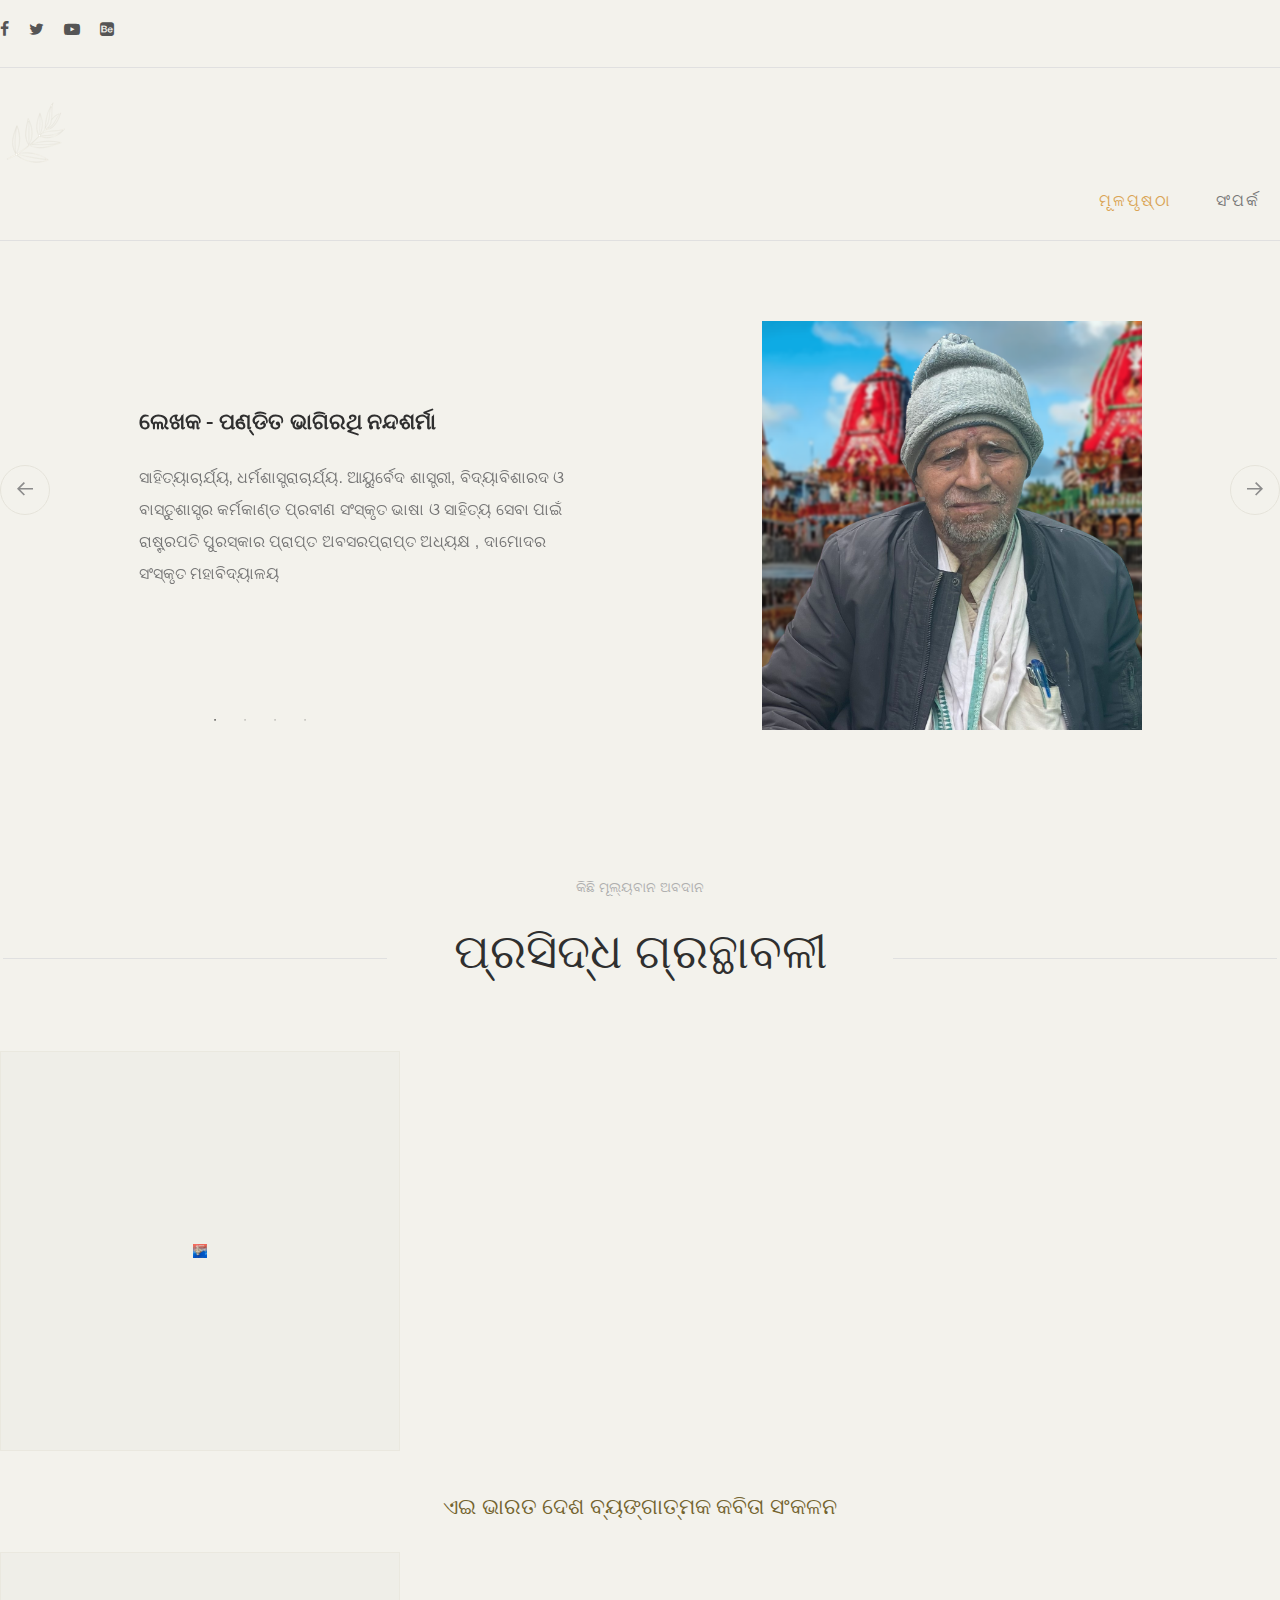
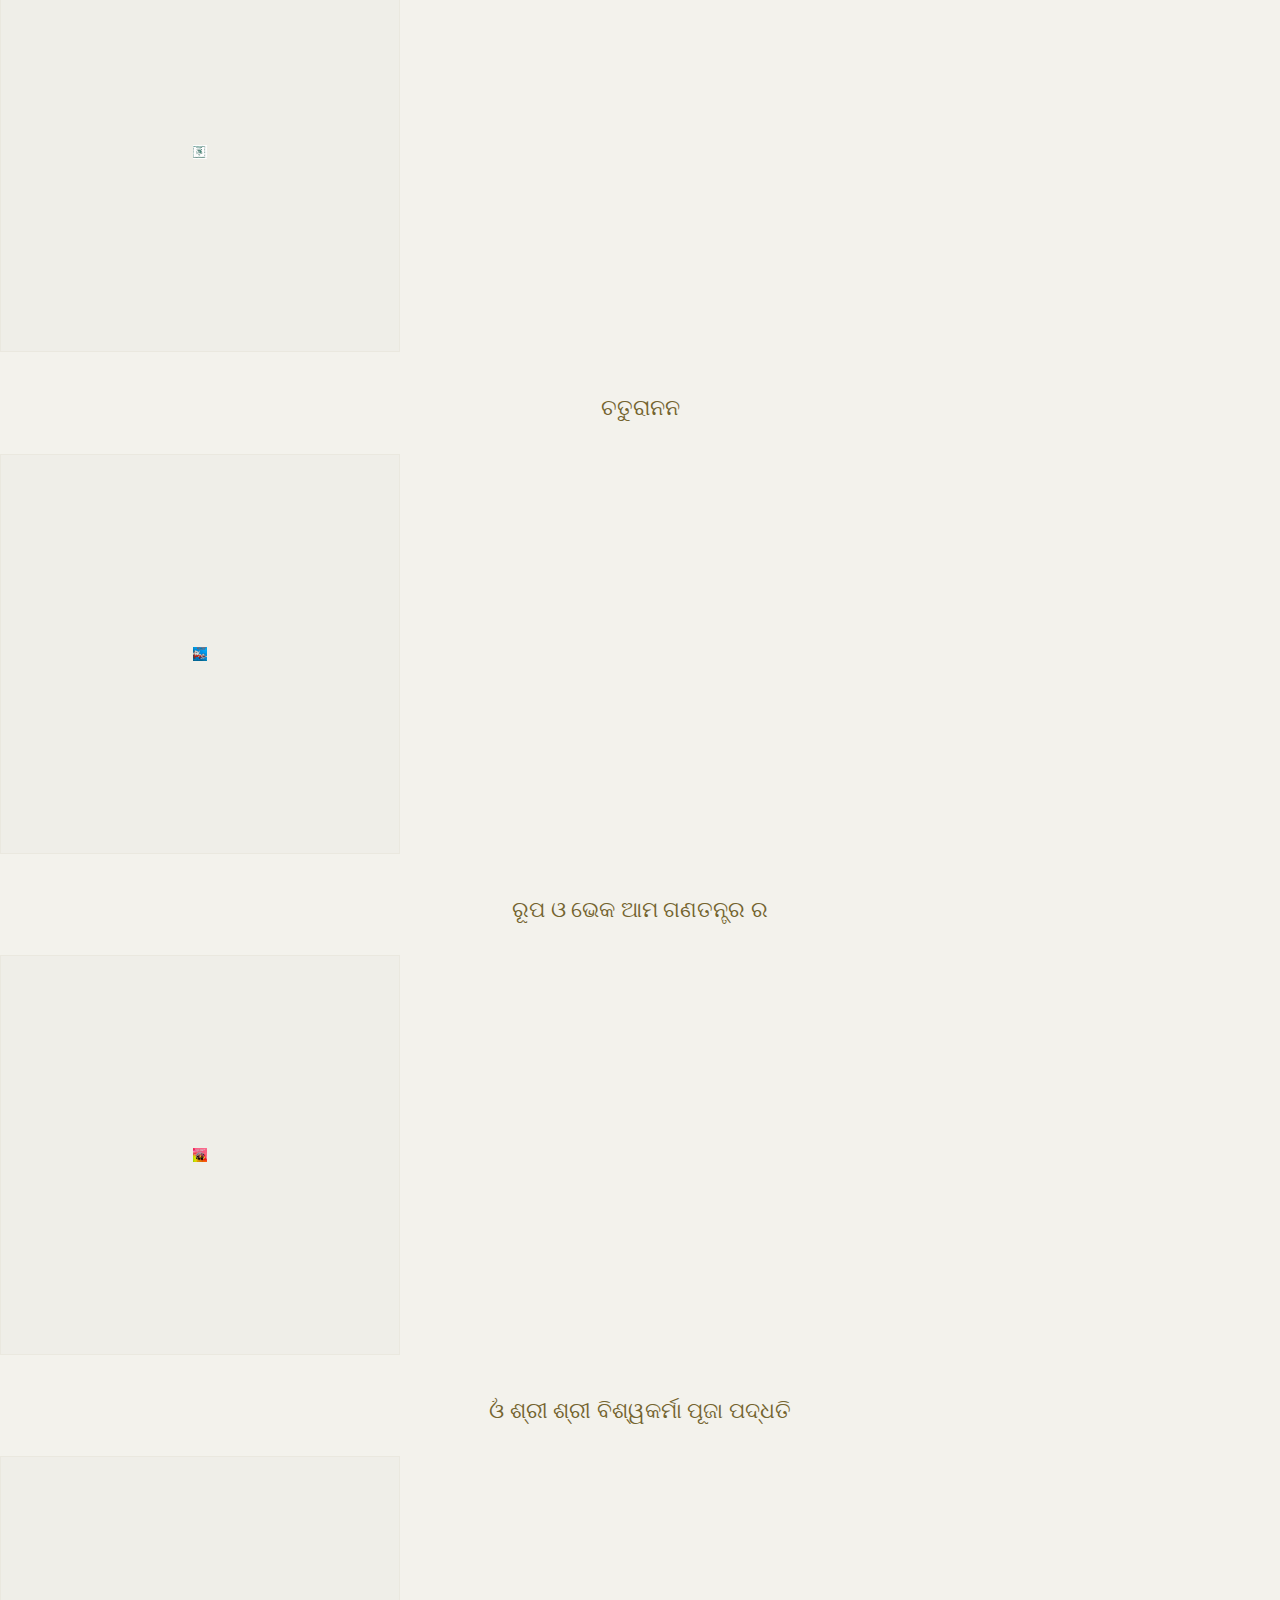
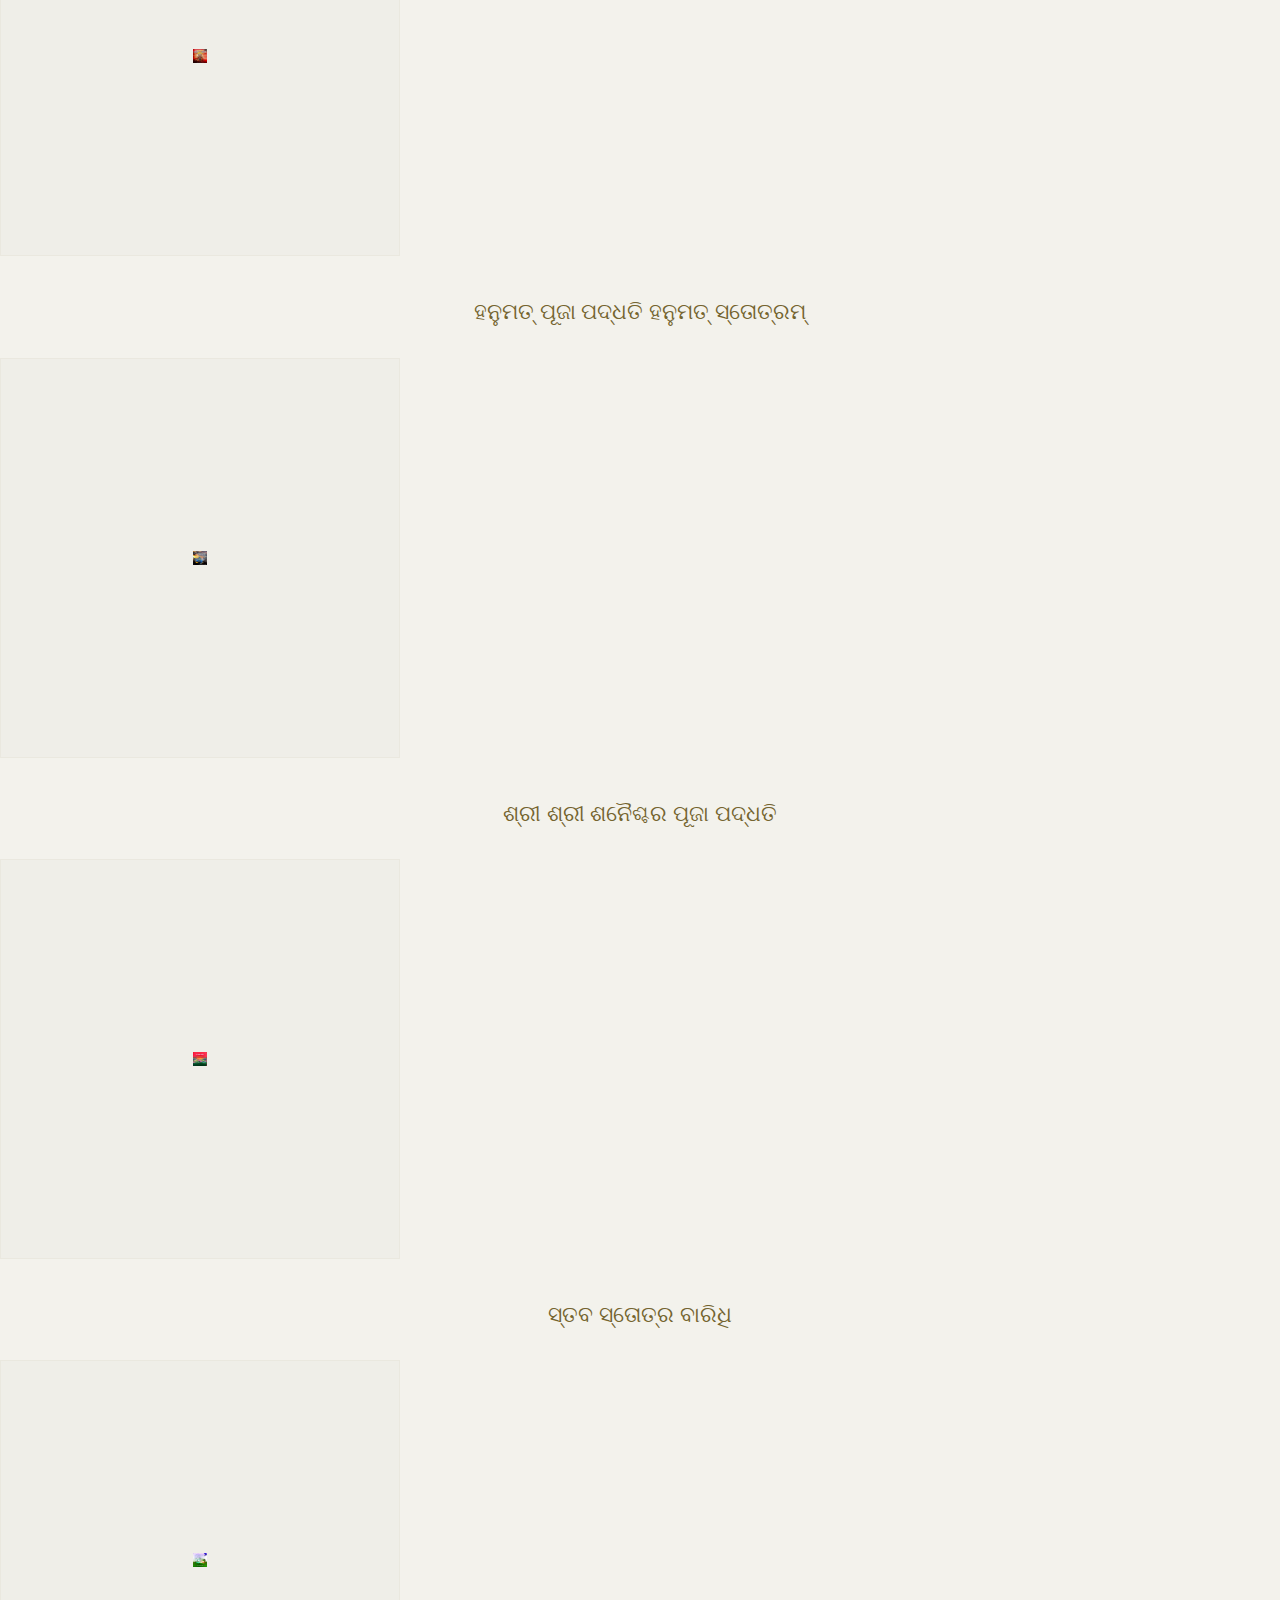
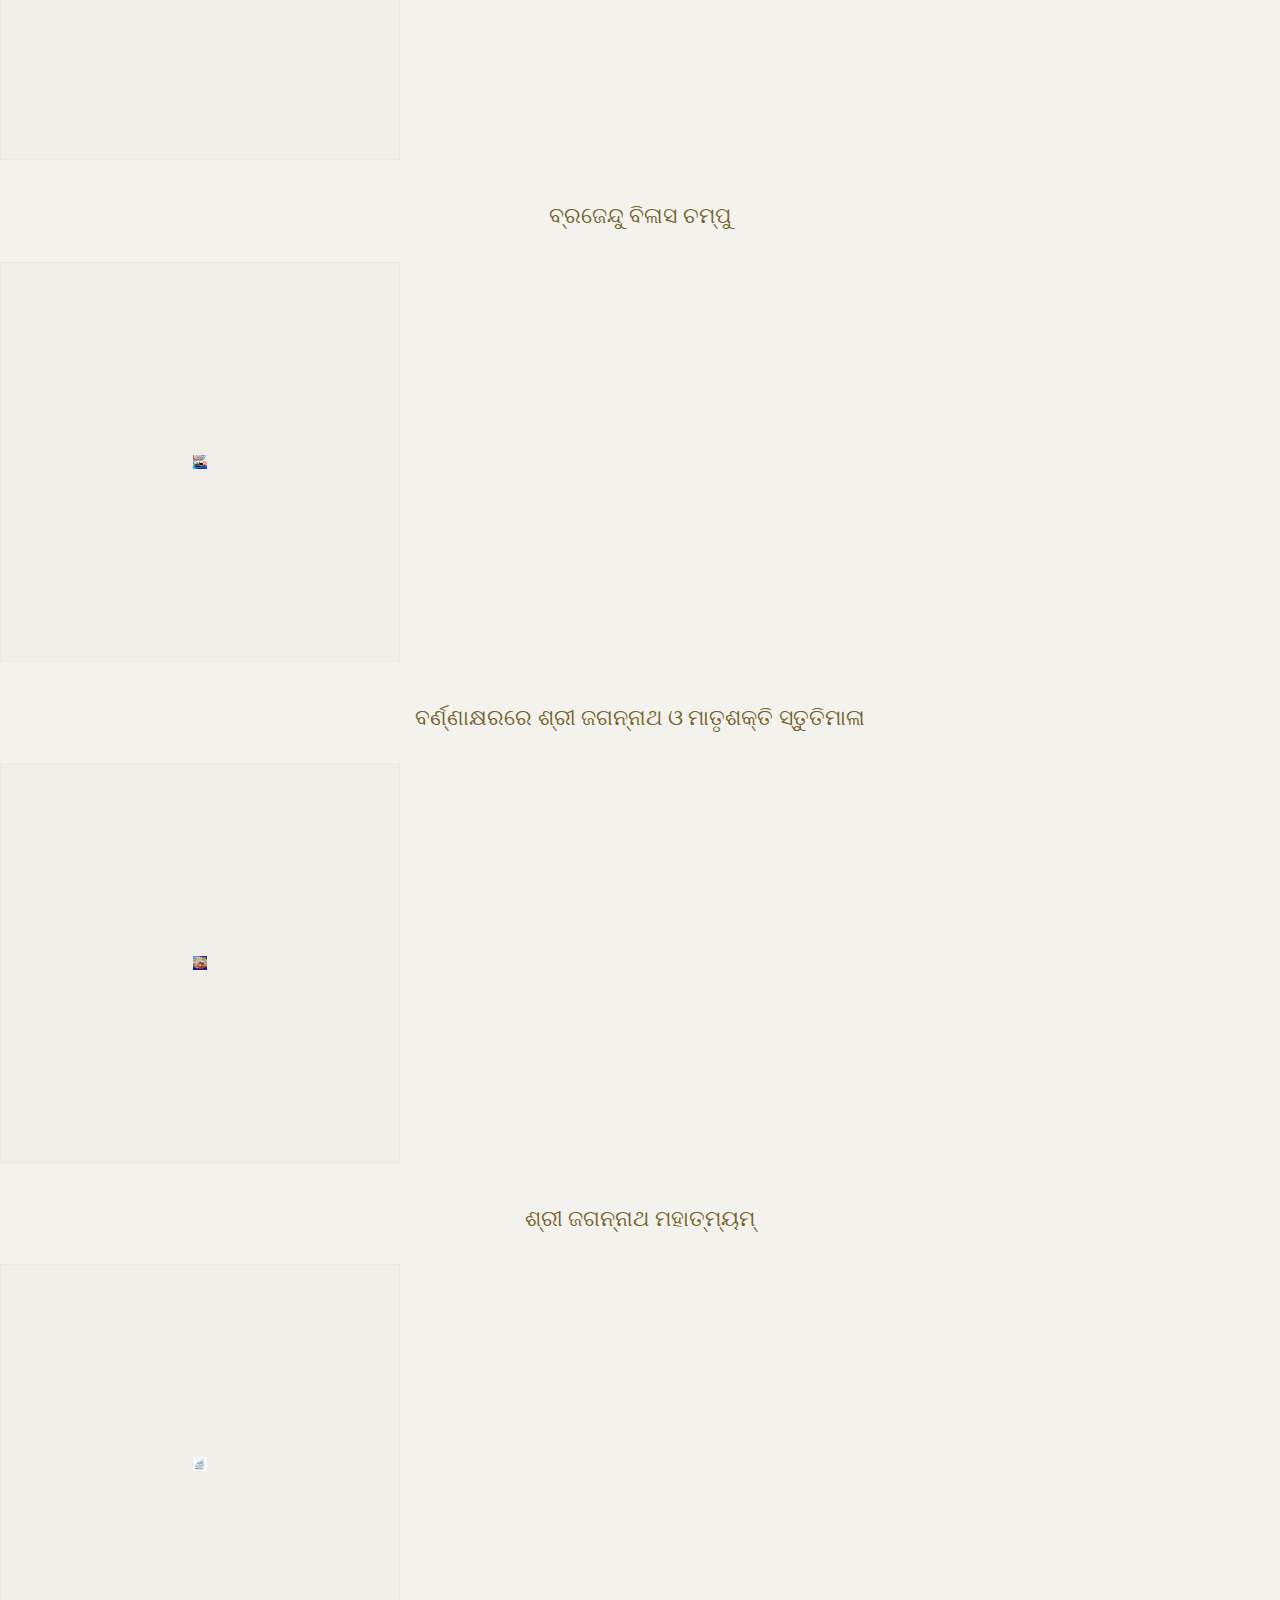
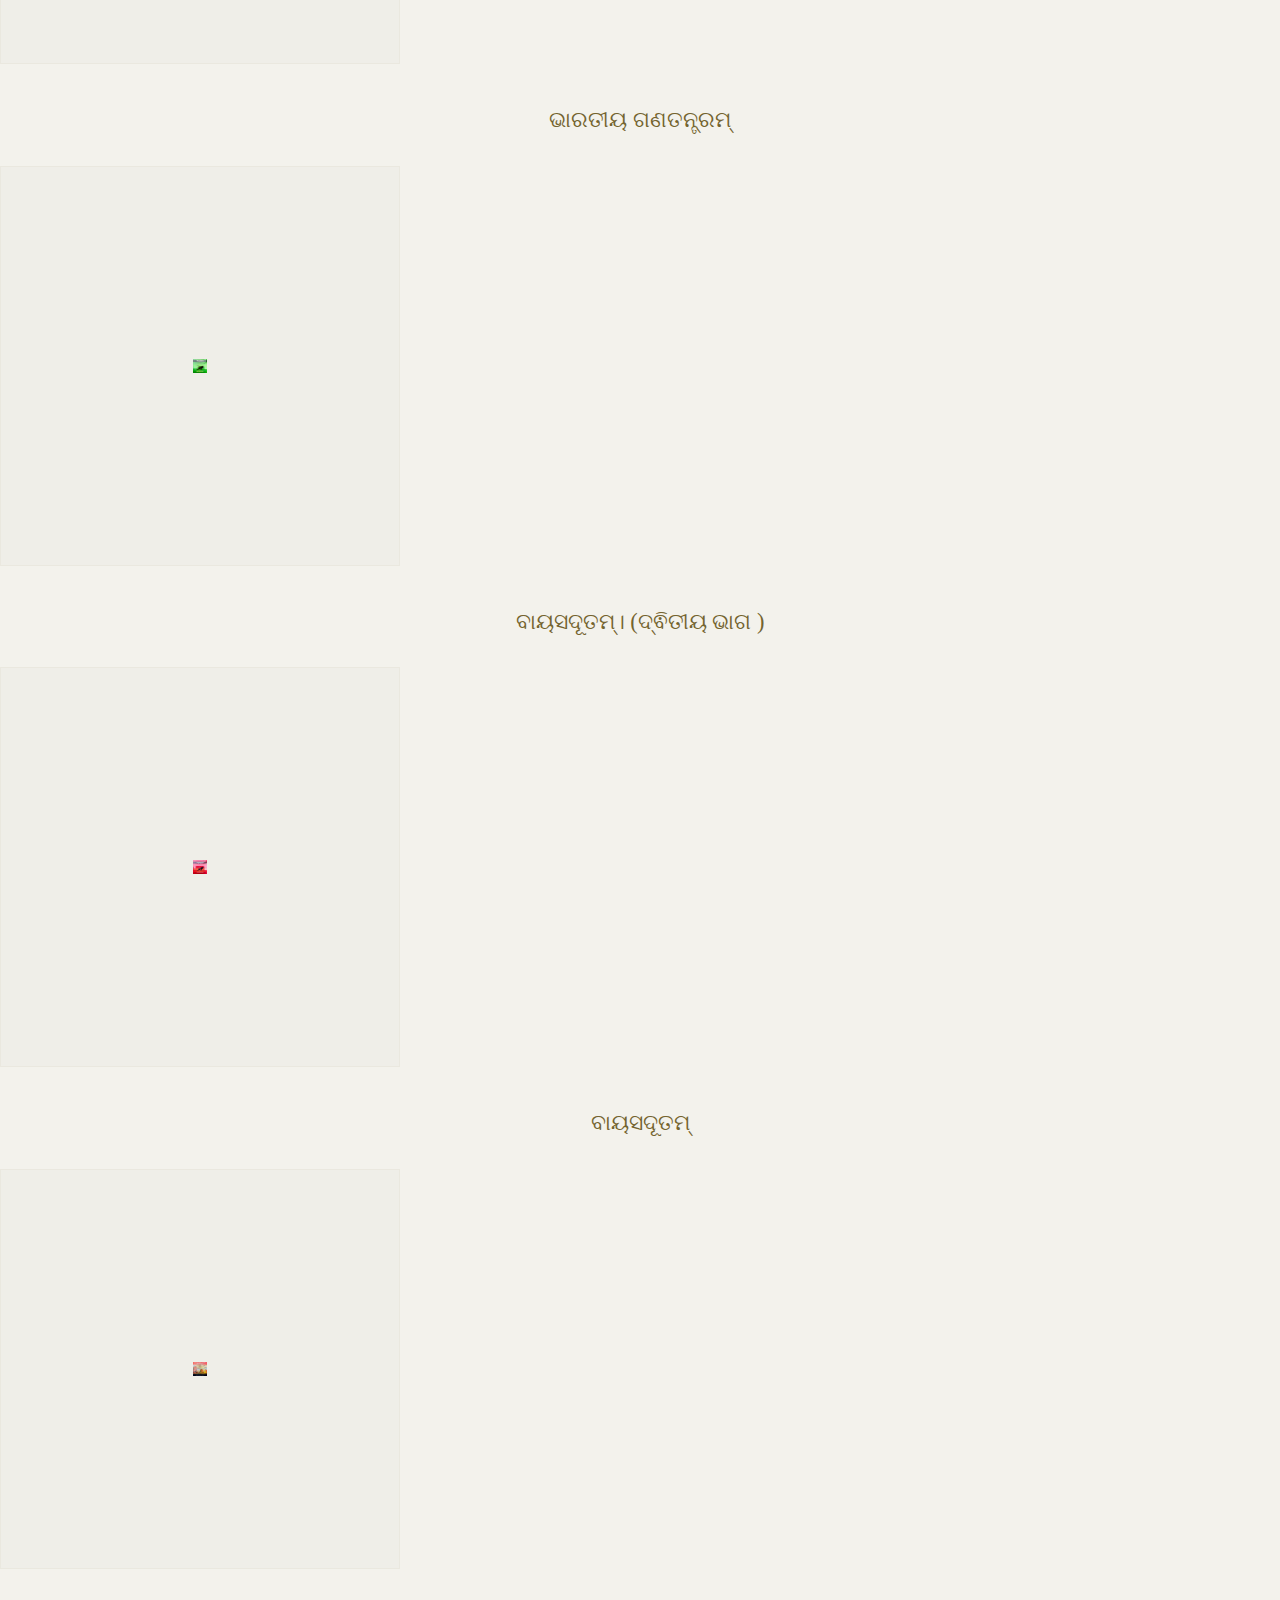
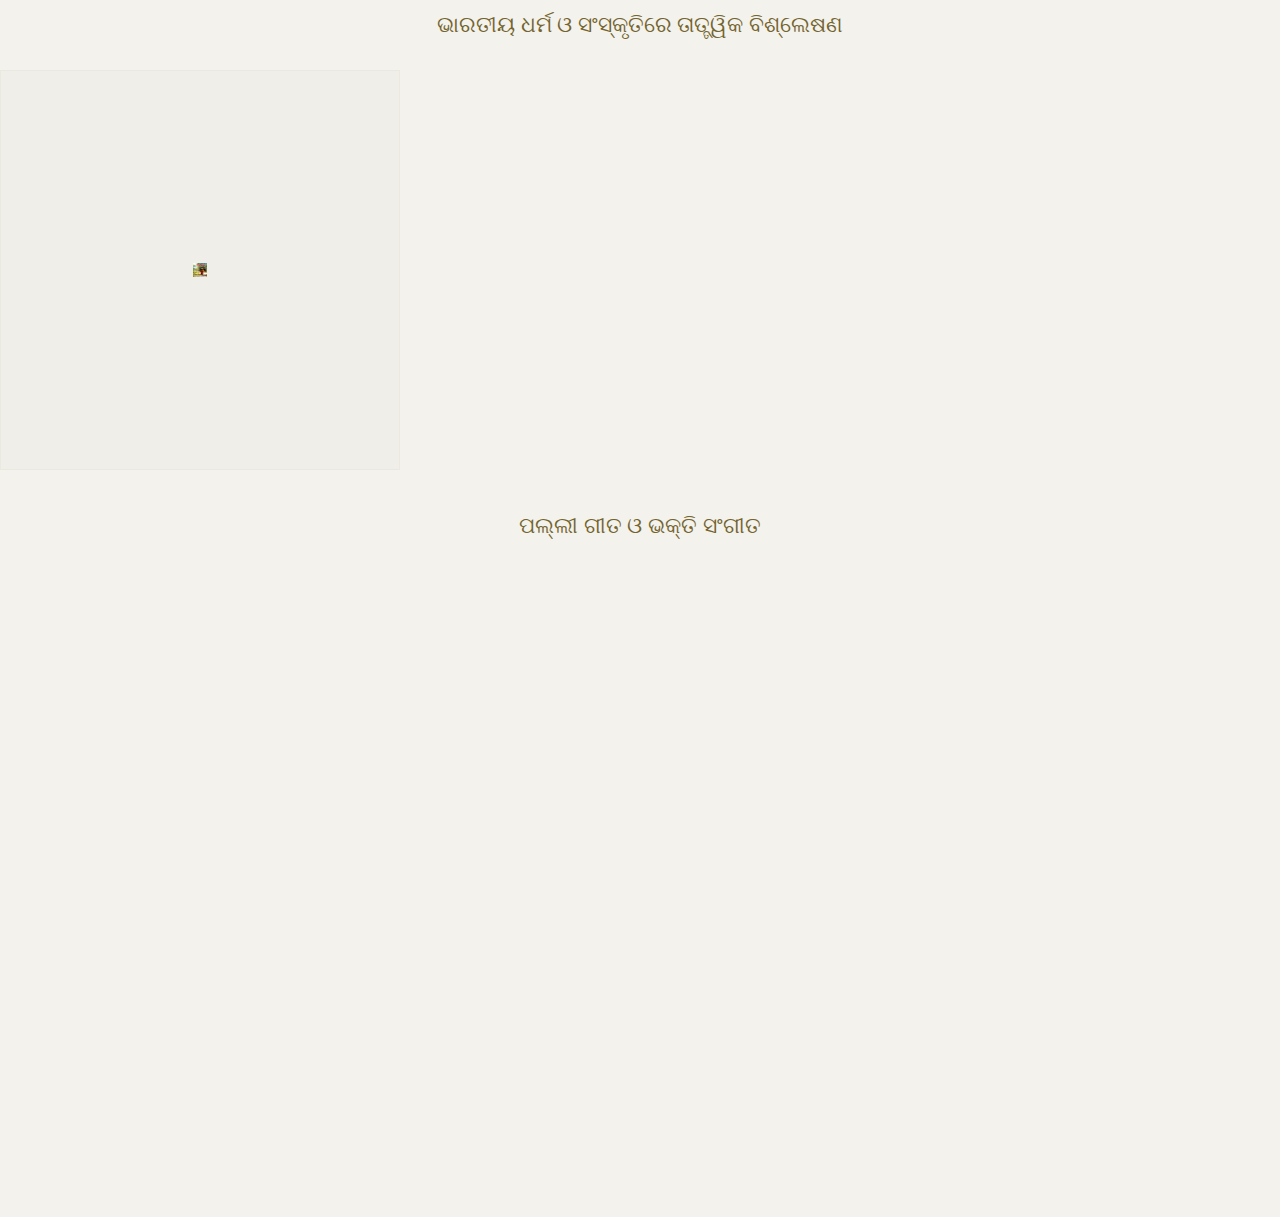
==== commit cf309fef: "added new pages" ====
--- a/index.html
+++ b/index.html
@@ -2,7 +2,7 @@
 <html lang="en">
 
 <head>
-	<title>BookSaw - Free Book Store HTML CSS Template</title>
+	<title>B N Sharma</title>
 	<meta charset="utf-8">
 	<meta http-equiv="X-UA-Compatible" content="IE=edge">
 	<meta name="viewport" content="width=device-width, initial-scale=1.0">
@@ -60,7 +60,7 @@
 
 					<div class="col-md-2">
 						<div class="main-logo">
-							<a href="index.html"><img src="images/main-logo.png" alt="logo"></a>
+							<a href="index.html"><img src="images/leaf.png" alt="logo"></a>
 						</div>
 
 					</div>
@@ -70,8 +70,8 @@
 						<nav id="navbar">
 							<div class="main-menu stellarnav">
 								<ul class="menu-list">
-									<li class="menu-item active"><a href="#home">Home</a></li>
-									<li class="menu-item"><a href="#download-app" class="nav-link">Contact Us</a></li>
+									<li class="menu-item active"><a href="index.html">ମୂଳପୃଷ୍ଠା</a></li>
+									<li class="menu-item"><a href="contactus.html" class="nav-link">ସଂପର୍କ</a></li>
 								</ul>
 
 								<div class="hamburger">
@@ -104,30 +104,37 @@
 					<div class="main-slider pattern-overlay">
 						<div class="slider-item">
 							<div class="banner-content">
-								<h2 class="banner-title">Life of the Wild</h2>
-								<p>Lorem ipsum dolor sit amet, consectetur adipiscing elit. Sed eu feugiat amet, libero
-									ipsum enim pharetra hac. Urna commodo, lacus ut magna velit eleifend. Amet, quis
-									urna, a eu.</p>
-								<div class="btn-wrap">
-									<a href="#" class="btn btn-outline-accent btn-accent-arrow">Read More<i
-											class="icon icon-ns-arrow-right"></i></a>
-								</div>
+								<h3 class="banner-title">ଲେଖକ - ପଣ୍ଡିତ ଭାଗିରଥି ନନ୍ଦଶର୍ମା</h3>
+								<p>ସାହିତ୍ୟାଚାର୍ଯ୍ୟ, ଧର୍ମଶାସ୍ତ୍ରାଚାର୍ଯ୍ୟ. ଆୟୁର୍ବେଦ ଶାସ୍ତ୍ରୀ,
+									ବିଦ୍ୟାବିଶାରଦ ଓ ବାସ୍ତୁଶାସ୍ତ୍ର କର୍ମକାଣ୍ଡ ପ୍ରବୀଣ ସଂସ୍କୃତ ଭାଷା ଓ ସାହିତ୍ୟ ସେବା ପାଇଁ ରାଷ୍ଟ୍ରପତି ପୁରସ୍କାର ପ୍ରାପ୍ତ
+									ଅବସରପ୍ରାପ୍ତ ଅଧ୍ୟକ୍ଷ , ଦାମୋଦର ସଂସ୍କୃତ ମହାବିଦ୍ୟାଳୟ</p>
 							</div><!--banner-content-->
-							<img src="images/main-banner1.jpg" alt="banner" class="banner-image">
+							<img src="images/bapa.png" alt="banner" class="banner-image" height="580px" width="380px">
 						</div><!--slider-item-->
 
 						<div class="slider-item">
 							<div class="banner-content">
-								<h2 class="banner-title">Birds gonna be Happy</h2>
-								<p>Lorem ipsum dolor sit amet, consectetur adipiscing elit. Sed eu feugiat amet, libero
-									ipsum enim pharetra hac. Urna commodo, lacus ut magna velit eleifend. Amet, quis
-									urna, a eu.</p>
-								<div class="btn-wrap">
-									<a href="#" class="btn btn-outline-accent btn-accent-arrow">Read More<i
-											class="icon icon-ns-arrow-right"></i></a>
-								</div>
+								<h3 class="banner-title">ଲେଖକ - ପଣ୍ଡିତ ଭାଗିରଥି ନନ୍ଦଶର୍ମା</h3>
+								<p>୧୯୮୮ ମସିହାରେ ଆଦର୍ଶ ଅଧ୍ୟାପକ ଭାବେ ଭାରତର ମହାମହିମ ରାଷ୍ଟ୍ରପତି ଶ୍ରୀଯୁକ୍ତ ସଙ୍କର ଦୟାଲ ଶର୍ମାଙ୍କ ଦ୍ୱାରା ପୁରସ୍କୃତ।</p>
 							</div><!--banner-content-->
-							<img src="images/main-banner2.jpg" alt="banner" class="banner-image">
+							<img src="images/sharma.jpeg" alt="banner" class="banner-image" height="580px" width="380px">
+						</div><!--slider-item-->
+
+						<div class="slider-item">
+							<div class="banner-content">
+								<h3 class="banner-title">ଲେଖକ - ପଣ୍ଡିତ ଭାଗିରଥି ନନ୍ଦଶର୍ମା</h3>
+								<p>୨୦୦୪ ମସିହାରେ ସଂସ୍କୃତ ଭାଷାର ପ୍ରଚାର ଓ ପ୍ରସାର ପାଣ୍ଡିତ୍ୟ ନିମନ୍ତେ ଭାରତର ମହାମହିମ ରାଷ୍ଟ୍ରପତି ଡ଼ଃ ଏ. ପି. ଜେ ଅବଦୁଲ କାଲମଙ୍କ ଦ୍ୱାରା ପୁରସ୍କୃତ।</p>
+							</div><!--banner-content-->
+							<img src="images/kalam.jpeg" alt="banner" class="banner-image" height="580px" width="380px">
+						</div><!--slider-item-->
+
+						<div class="slider-item">
+							<div class="banner-content">
+								<h3 class="banner-title">ପ୍ରକାଶକ - ଶ୍ରୀମତୀ ଅନ୍ନପୂର୍ଣ୍ଣା ସାହୁ</h3>
+								<p>(ସାହିତ୍ୟାଚାର୍ଯ୍ୟ)
+									ଅବସରପ୍ରାପ୍ତ ଅଧ୍ୟାପିକା ସଂସ୍କୃତ ମହାବିଦ୍ୟାଳୟ , କନ୍ତିଆ , ଭଦ୍ରକ</p>
+							</div><!--banner-content-->
+							<img src="images/maa.png" alt="banner" class="banner-image" height="580px" width="380px">
 						</div><!--slider-item-->
 
 					</div><!--slider-->
@@ -145,119 +152,15 @@
 	<section id="popular-books" class="bookshelf py-5 my-5">
 		<div class="container">
 			<div class="row">
-				<div class="col-md-12">
+				<div id="book_detail" class="col-md-12">
 
 					<div class="section-header align-center">
 						<div class="title">
-							<span>Some quality items</span>
+							<span>କିଛି ମୂଲ୍ୟବାନ ଅବଦାନ</span>
 						</div>
-						<h2 class="section-title">Popular Books</h2>
-					</div>
-
-					<div class="row">
-
-						<div class="col-md-3">
-							<div class="product-item">
-								<figure class="product-style" data-bs-toggle="modal" data-bs-target="#exampleModal">
-									<img src="images/img8.jpg" alt="Books" class="product-item">
-
-								</figure>
-								<figcaption>
-									<h3>Portrait photography</h3>
-
-								</figcaption>
-							</div>
-						</div>
-
-						<div class="col-md-3">
-							<div class="product-item">
-								<figure class="product-style">
-									<img src="images/tab-item2.jpg" alt="Books" class="product-item">
-
-								</figure>
-								<figcaption>
-									<h3>Once upon a time</h3>
-								</figcaption>
-							</div>
-						</div>
-
-						<div class="col-md-3">
-							<div class="product-item">
-								<figure class="product-style">
-									<img src="images/tab-item3.jpg" alt="Books" class="product-item">
-
-								</figure>
-								<figcaption>
-									<h3>Tips of simple lifestyle</h3>
-								</figcaption>
-							</div>
-						</div>
-
-						<div class="col-md-3">
-							<div class="product-item">
-								<figure class="product-style">
-									<img src="images/tab-item4.jpg" alt="Books" class="product-item">
-
-								</figure>
-								<figcaption>
-									<h3>Just felt from outside</h3>
-								</figcaption>
-							</div>
-						</div>
-
-					</div>
-
-					<div class="row">
-
-						<div class="col-md-3">
-							<div class="product-item">
-								<figure class="product-style">
-									<img src="images/tab-item1.jpg" alt="Books" class="product-item">
-
-								</figure>
-								<figcaption>
-									<h3>Portrait photography</h3>
-								</figcaption>
-							</div>
-						</div>
-
-						<div class="col-md-3">
-							<div class="product-item">
-								<figure class="product-style">
-									<img src="images/tab-item2.jpg" alt="Books" class="product-item">
-
-								</figure>
-								<figcaption>
-									<h3>Once upon a time</h3>
-								</figcaption>
-							</div>
-						</div>
-
-						<div class="col-md-3">
-							<div class="product-item">
-								<figure class="product-style">
-									<img src="images/tab-item3.jpg" alt="Books" class="product-item">
-
-								</figure>
-								<figcaption>
-									<h3>Tips of simple lifestyle</h3>
-								</figcaption>
-							</div>
-						</div>
-
-						<div class="col-md-3">
-							<div class="product-item">
-								<figure class="product-style">
-									<img src="images/tab-item4.jpg" alt="Books" class="product-item">
-
-								</figure>
-								<figcaption>
-									<h3>Just felt from outside</h3>
-								</figcaption>
-							</div>
-						</div>
-
-					</div>
+						<h2 class="section-title">ପ୍ରସିଦ୍ଧ ଗ୍ରନ୍ଥାବଳୀ</h2>
+					</div>
+
 
 
 				</div><!--inner-tabs-->
@@ -269,165 +172,7 @@
 
 
 
-
-
-
-
-	<footer id="footer">
-		<div class="container">
-			<div class="row">
-
-				<div class="col-md-4">
-
-					<div class="footer-item">
-						<div class="company-brand">
-							<img src="images/main-logo.png" alt="logo" class="footer-logo">
-							<p>Lorem ipsum dolor sit amet, consectetur adipiscing elit. Sagittis sed ptibus liberolectus
-								nonet psryroin. Amet sed lorem posuere sit iaculis amet, ac urna. Adipiscing fames
-								semper erat ac in suspendisse iaculis.</p>
-						</div>
-					</div>
-
-				</div>
-
-				<div class="col-md-2">
-
-					<div class="footer-menu">
-						<h5>About Us</h5>
-						<ul class="menu-list">
-							<li class="menu-item">
-								<a href="#">vision</a>
-							</li>
-							<li class="menu-item">
-								<a href="#">articles </a>
-							</li>
-							<li class="menu-item">
-								<a href="#">careers</a>
-							</li>
-							<li class="menu-item">
-								<a href="#">service terms</a>
-							</li>
-							<li class="menu-item">
-								<a href="#">donate</a>
-							</li>
-						</ul>
-					</div>
-
-				</div>
-				<div class="col-md-2">
-
-					<div class="footer-menu">
-						<h5>Discover</h5>
-						<ul class="menu-list">
-							<li class="menu-item">
-								<a href="#">Home</a>
-							</li>
-							<li class="menu-item">
-								<a href="#">Books</a>
-							</li>
-							<li class="menu-item">
-								<a href="#">Authors</a>
-							</li>
-							<li class="menu-item">
-								<a href="#">Subjects</a>
-							</li>
-							<li class="menu-item">
-								<a href="#">Advanced Search</a>
-							</li>
-						</ul>
-					</div>
-
-				</div>
-				<div class="col-md-2">
-
-					<div class="footer-menu">
-						<h5>My account</h5>
-						<ul class="menu-list">
-							<li class="menu-item">
-								<a href="#">Sign In</a>
-							</li>
-							<li class="menu-item">
-								<a href="#">View Cart</a>
-							</li>
-							<li class="menu-item">
-								<a href="#">My Wishtlist</a>
-							</li>
-							<li class="menu-item">
-								<a href="#">Track My Order</a>
-							</li>
-						</ul>
-					</div>
-
-				</div>
-				<div class="col-md-2">
-
-					<div class="footer-menu">
-						<h5>Help</h5>
-						<ul class="menu-list">
-							<li class="menu-item">
-								<a href="#">Help center</a>
-							</li>
-							<li class="menu-item">
-								<a href="#">Report a problem</a>
-							</li>
-							<li class="menu-item">
-								<a href="#">Suggesting edits</a>
-							</li>
-							<li class="menu-item">
-								<a href="#">Contact us</a>
-							</li>
-						</ul>
-					</div>
-
-				</div>
-
-			</div>
-			<!-- / row -->
-
-		</div>
-	</footer>
-
-	<div id="footer-bottom">
-		<div class="container">
-			<div class="row">
-				<div class="col-md-12">
-
-					<div class="copyright">
-						<div class="row">
-
-							<div class="col-md-6">
-								<p>© 2022 All rights reserved. Free HTML Template by <a
-										href="https://www.templatesjungle.com/" target="_blank">TemplatesJungle</a></p>
-							</div>
-
-							<div class="col-md-6">
-								<div class="social-links align-right">
-									<ul>
-										<li>
-											<a href="#"><i class="icon icon-facebook"></i></a>
-										</li>
-										<li>
-											<a href="#"><i class="icon icon-twitter"></i></a>
-										</li>
-										<li>
-											<a href="#"><i class="icon icon-youtube-play"></i></a>
-										</li>
-										<li>
-											<a href="#"><i class="icon icon-behance-square"></i></a>
-										</li>
-									</ul>
-								</div>
-							</div>
-
-						</div>
-					</div><!--grid-->
-
-				</div><!--footer-bottom-content-->
-			</div>
-		</div>
-	</div>
-
-	<div class="modal fade" tabindex="-1" id="exampleModal">
+	<div class="modal fade" tabindex="-1" id="pdfmodal">
 		<div class="modal-dialog modal-lg">
 			<div class="modal-content">
 				<div class="modal-header">
@@ -435,11 +180,16 @@
 					<button type="button" class="btn-close" data-bs-dismiss="modal" aria-label="Close"></button>
 				</div>
 				<div class="modal-body">
-					<iframe width="100%" height="500px" src="docs/bayasadutam.pdf"></iframe>
+					<iframe width="100%" height="500px" src=""></iframe>
 				</div>
 			</div>
 		</div>
 	</div>
+
+
+
+
+
 
 	<!-- <div id="holder"></div> -->
 
@@ -450,7 +200,69 @@
 		crossorigin="anonymous"></script>
 	<script src="js/plugins.js"></script>
 	<script src="js/script.js"></script>
-
+	<script>
+		function modaldisplay(data) {
+				var modal = document.getElementById('pdfmodal');
+				h_elm = modal.getElementsByClassName('modal-title');
+				h_elm[0].innerHTML = data.book_name;
+				i_elm = modal.getElementsByTagName('iframe');
+				i_elm[0].src = data.doc_path;
+				// modal.style.display = "block";
+				}
+
+		function get_json(cb) {
+				$.getJSON("https://nandasharmab.github.io/me/json/book.json", function(data) {
+					loadbook(data);
+				});  
+			}
+
+		function loadbook(data) {
+			var Sites = data
+			
+			var DefaultText = "";
+			var ModalText = "";
+			var i;
+			
+			for (i = 0; i < Sites.length; i++)
+			{
+			if (i%4 == 0) {
+				DefaultText += '<div class="row">';
+			}
+			// mod_id = "mod"+i;
+			// ModalText += '<div class="modal fade" tabindex="-1" id='+mod_id+'>';
+			// ModalText += '<div class="modal-dialog modal-lg">';
+			// ModalText += '<div class="modal-content">';
+			// ModalText += '<div class="modal-header">';
+			// ModalText += '<h5 class="modal-title">'+ Sites[i].book_name+'</h5>';
+			// ModalText += '<button type="button" class="btn-close" data-bs-dismiss="modal" aria-label="Close"></button>';
+			// ModalText += '</div>';
+			// ModalText += '<div class="modal-body">';
+			// ModalText += '<iframe width="100%" height=600px src='+Sites[i].doc_path+'></iframe>';
+			// ModalText += '</div>';
+			// ModalText += '</div>';
+			// ModalText += '</div>';
+			// ModalText += '</div>';
+			// $('body').append(ModalText)
+
+			DefaultText += '<div class="col-md-3">';
+			DefaultText += '<div class="product-item">';
+			// DefaultText += '<figure class="product-style" data-bs-toggle="modal" data-bs-target=#'+mod_id+'>';
+			DefaultText += '<figure class="product-style">';
+			var data_site = JSON.stringify(Sites[i])
+			DefaultText += '<img src='+ Sites[i].img_path +' alt="Books" class="product-item" onclick="modaldisplay(JSON.parse(\''+ data_site.replace(/'/g, '&apos;').replace(/"/g, '&quot;') + '\'))" data-bs-toggle="modal" data-bs-target="#pdfmodal">'
+			DefaultText += '</figure>';
+			DefaultText += '<figcaption>';
+			DefaultText += '<h3>'+ Sites[i].book_name +'</h3>';
+			DefaultText += '</div>';
+			DefaultText += '</div>';
+
+			}
+			$('#book_detail').append(DefaultText);
+			}
+		$(document).ready(
+			get_json(loadbook)
+			)
+	</script>
 	<!-- <script src="https://mozilla.github.io/pdf.js/build/pdf.mjs" type="module"></script>
 	<script type="text/javascript">
 		function renderPDF(url, canvasContainer, options) {
--- a/style.css
+++ b/style.css
@@ -2374,7 +2374,8 @@
   border: 1px solid #EAE8DF;
   padding: 15%;
   cursor: pointer;
-  width: 100%;
+  width: 400px;
+  height: 400px;
 }
 
 .product-style button.add-to-cart {
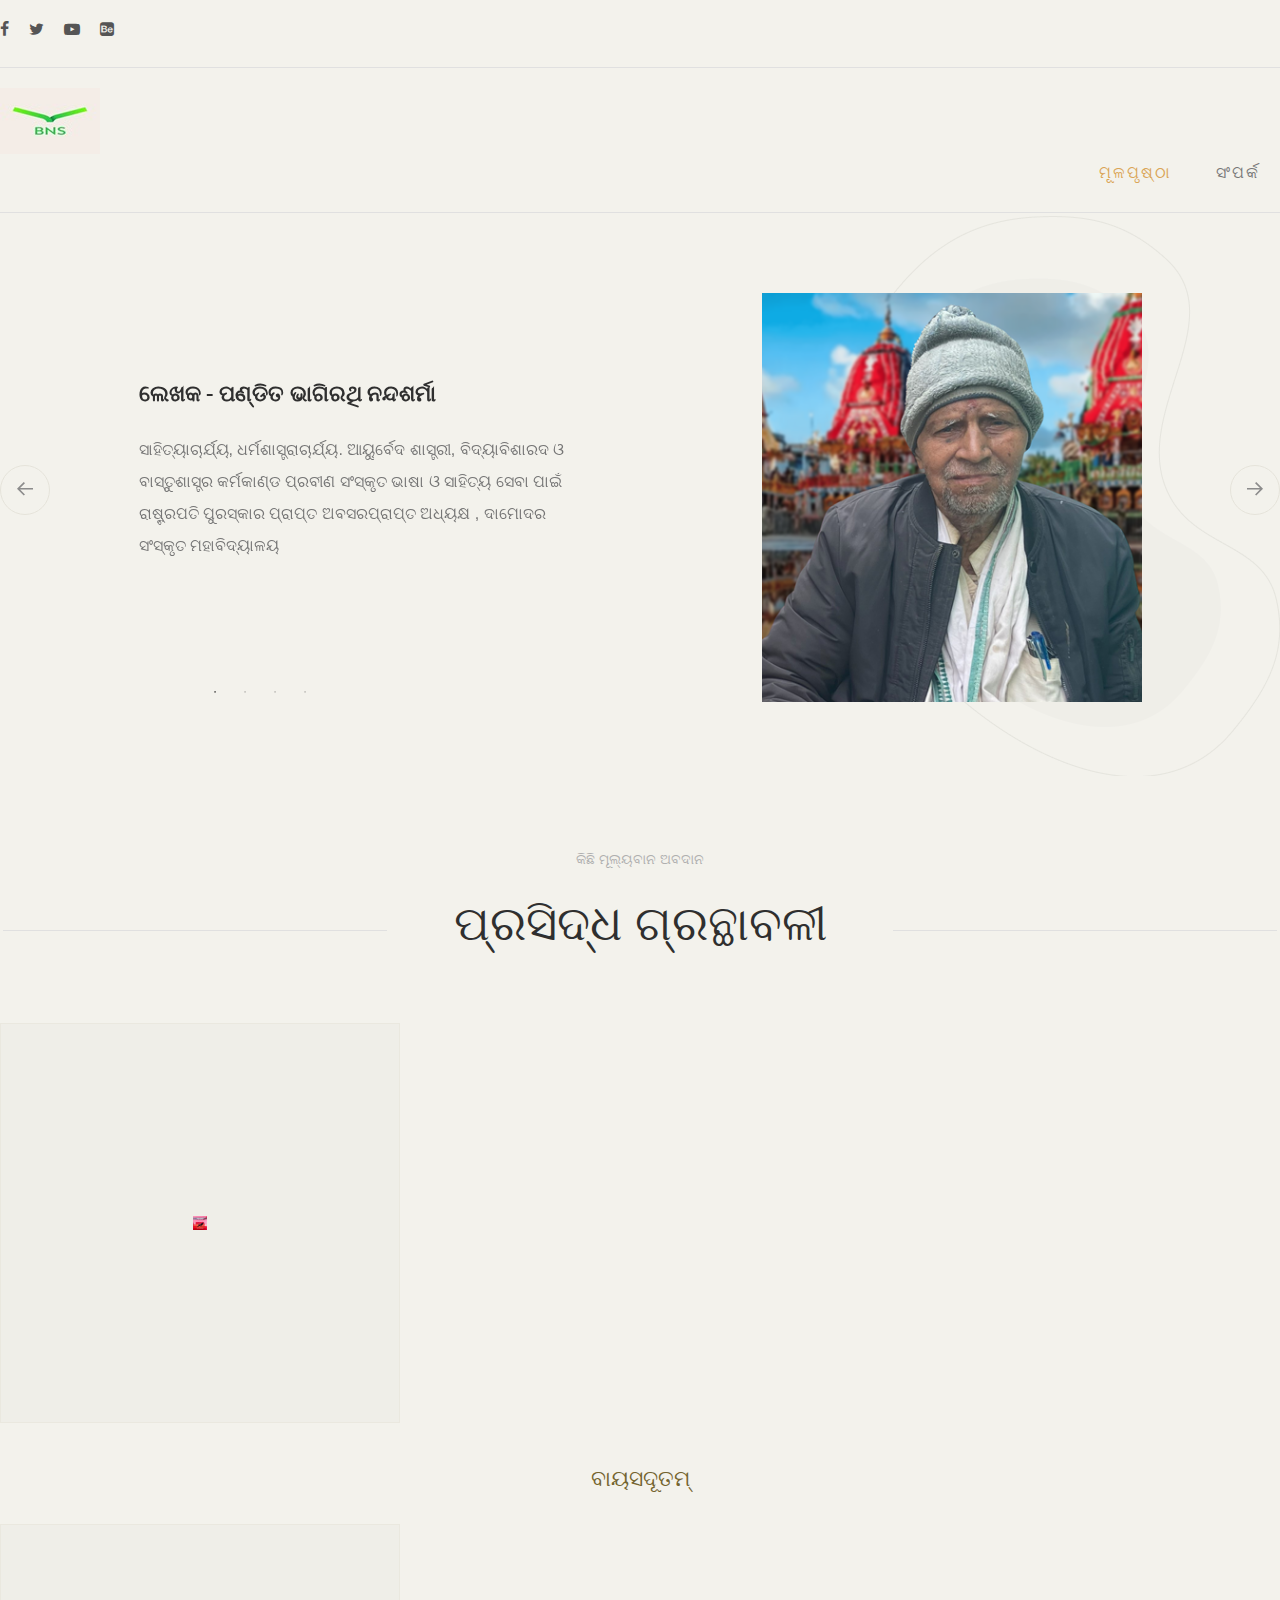
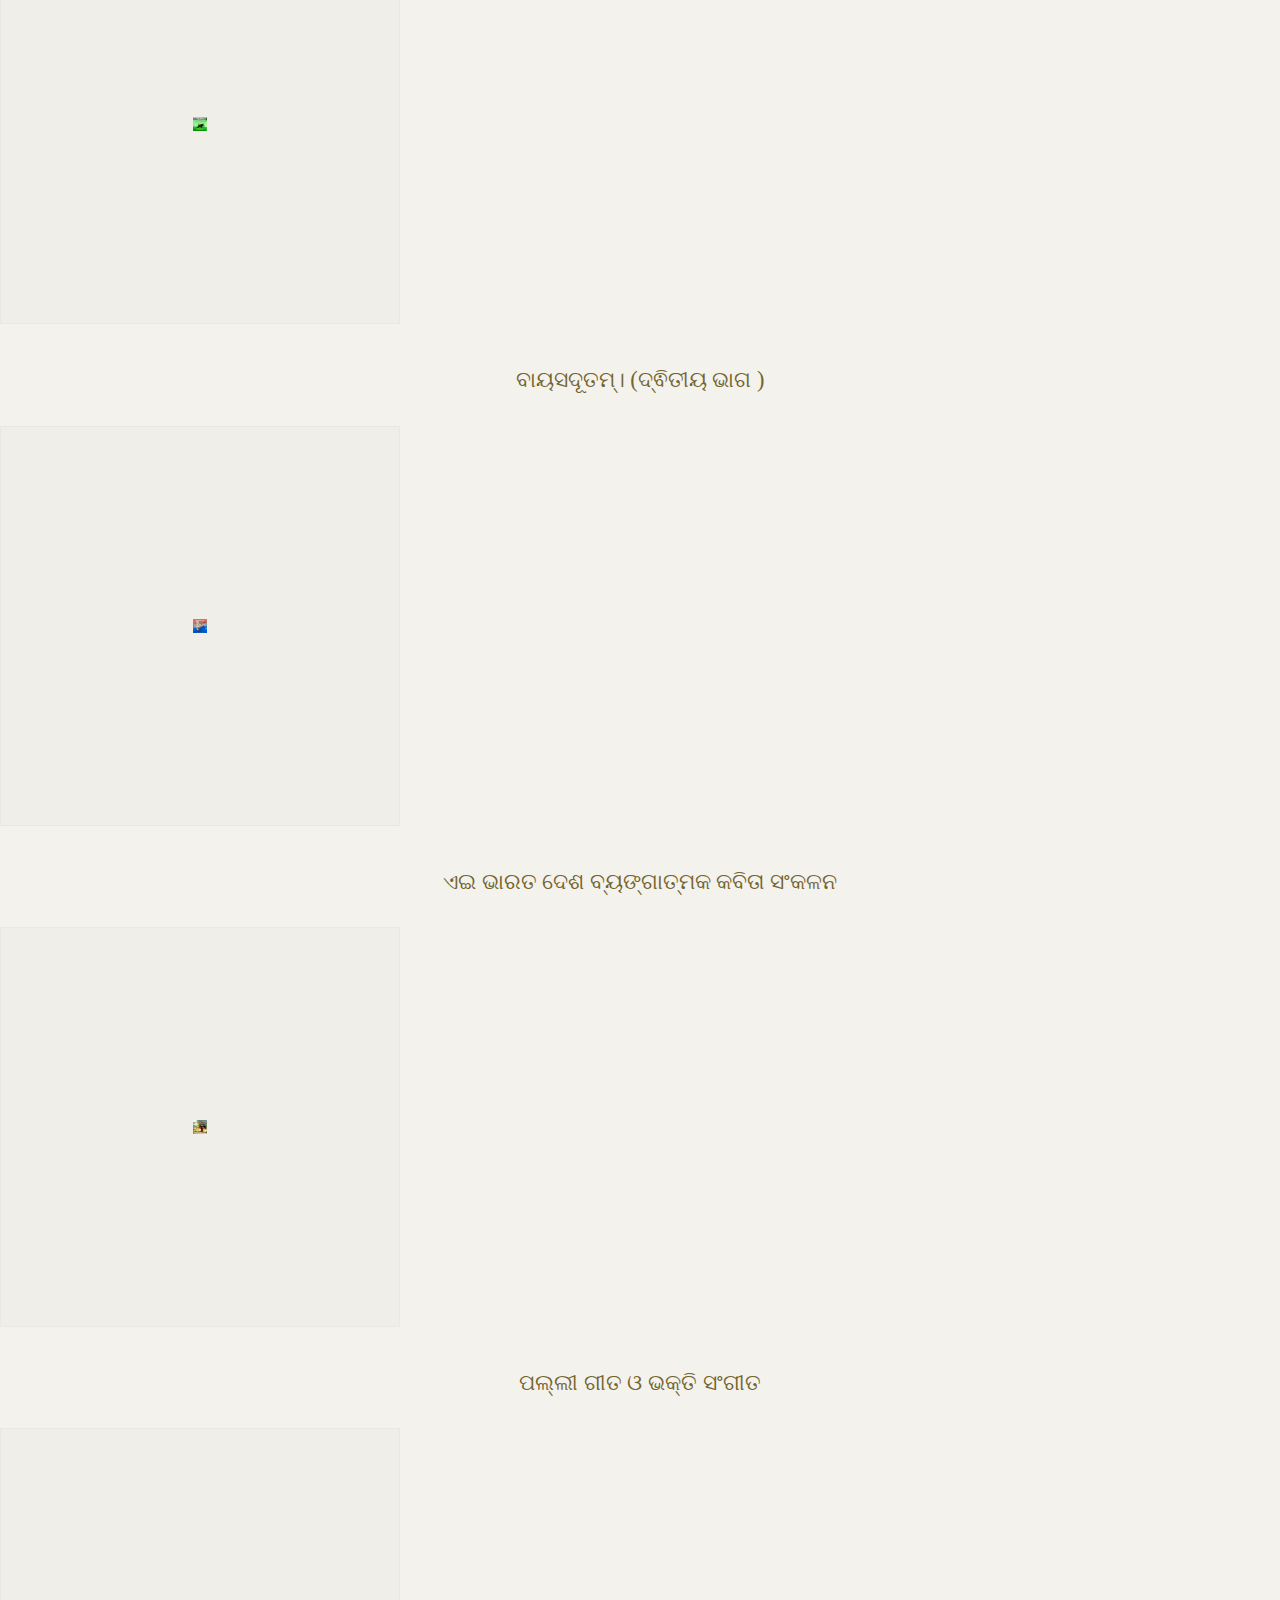
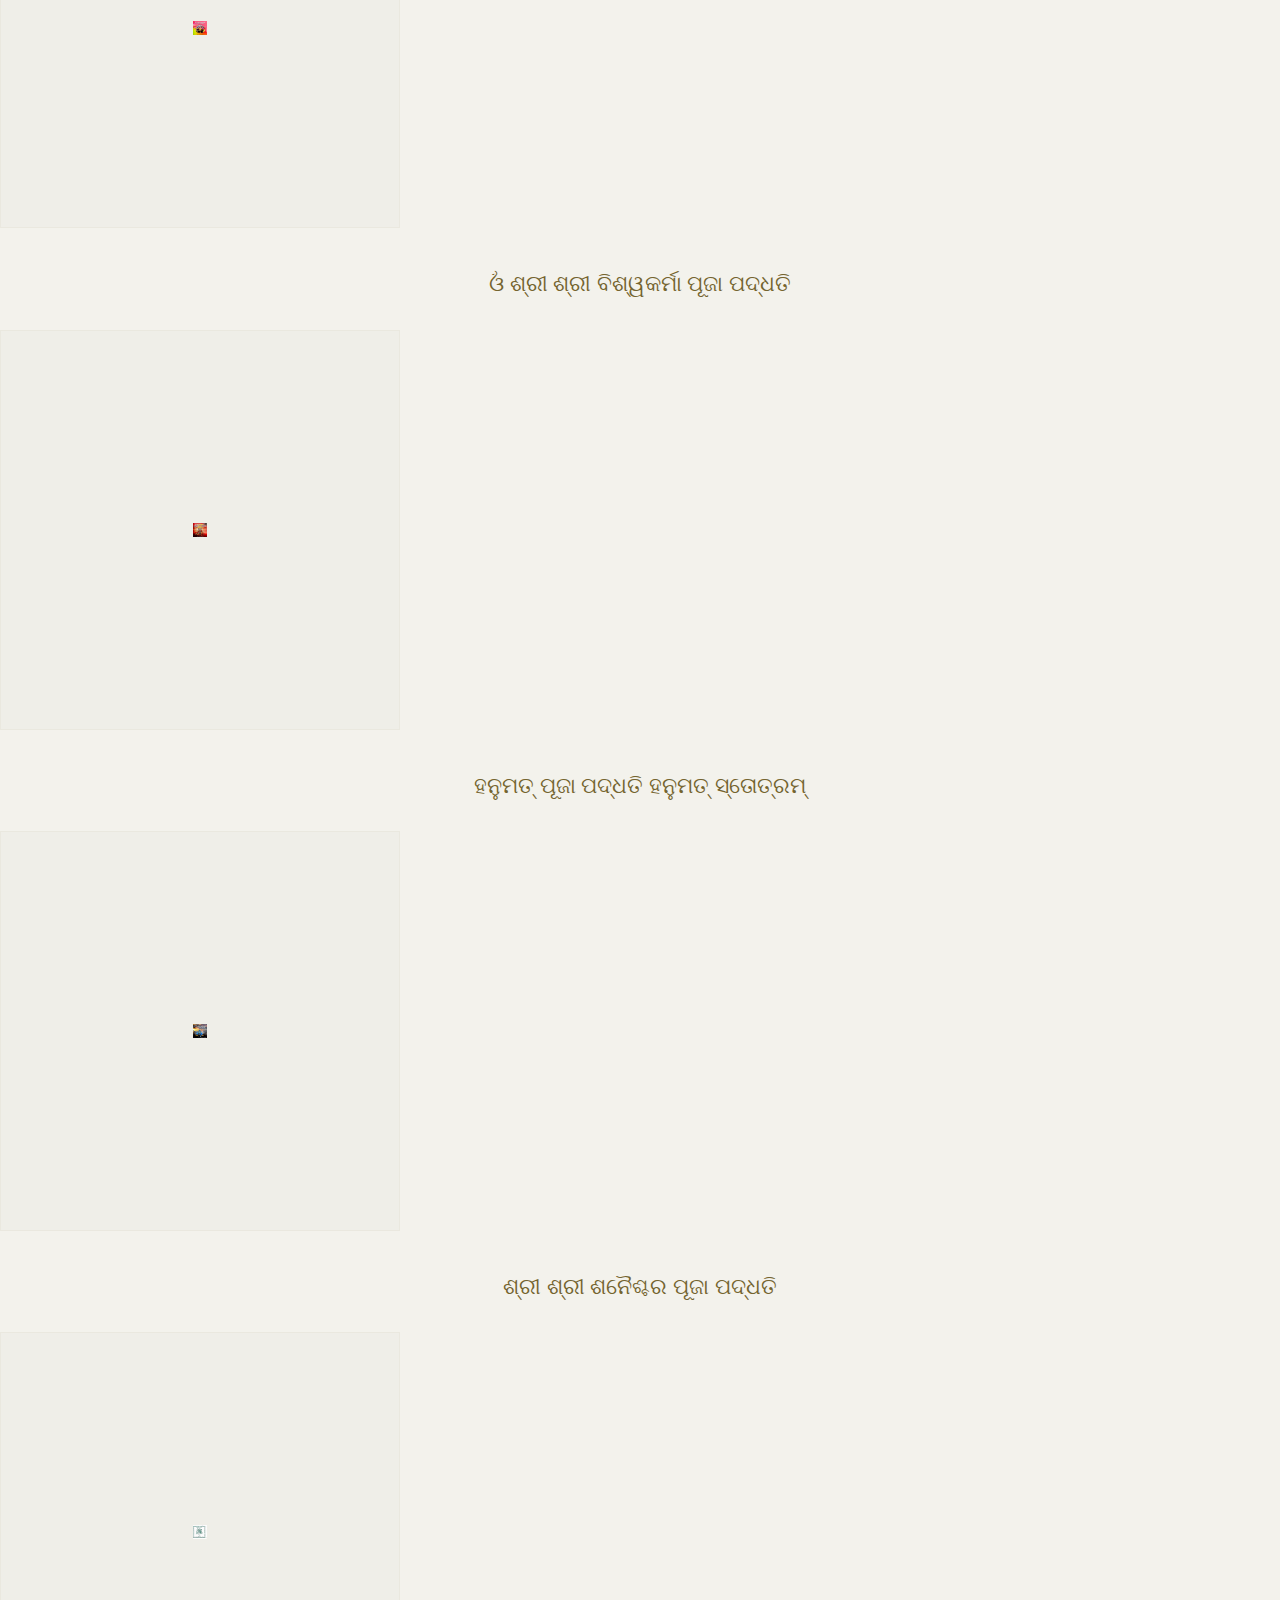
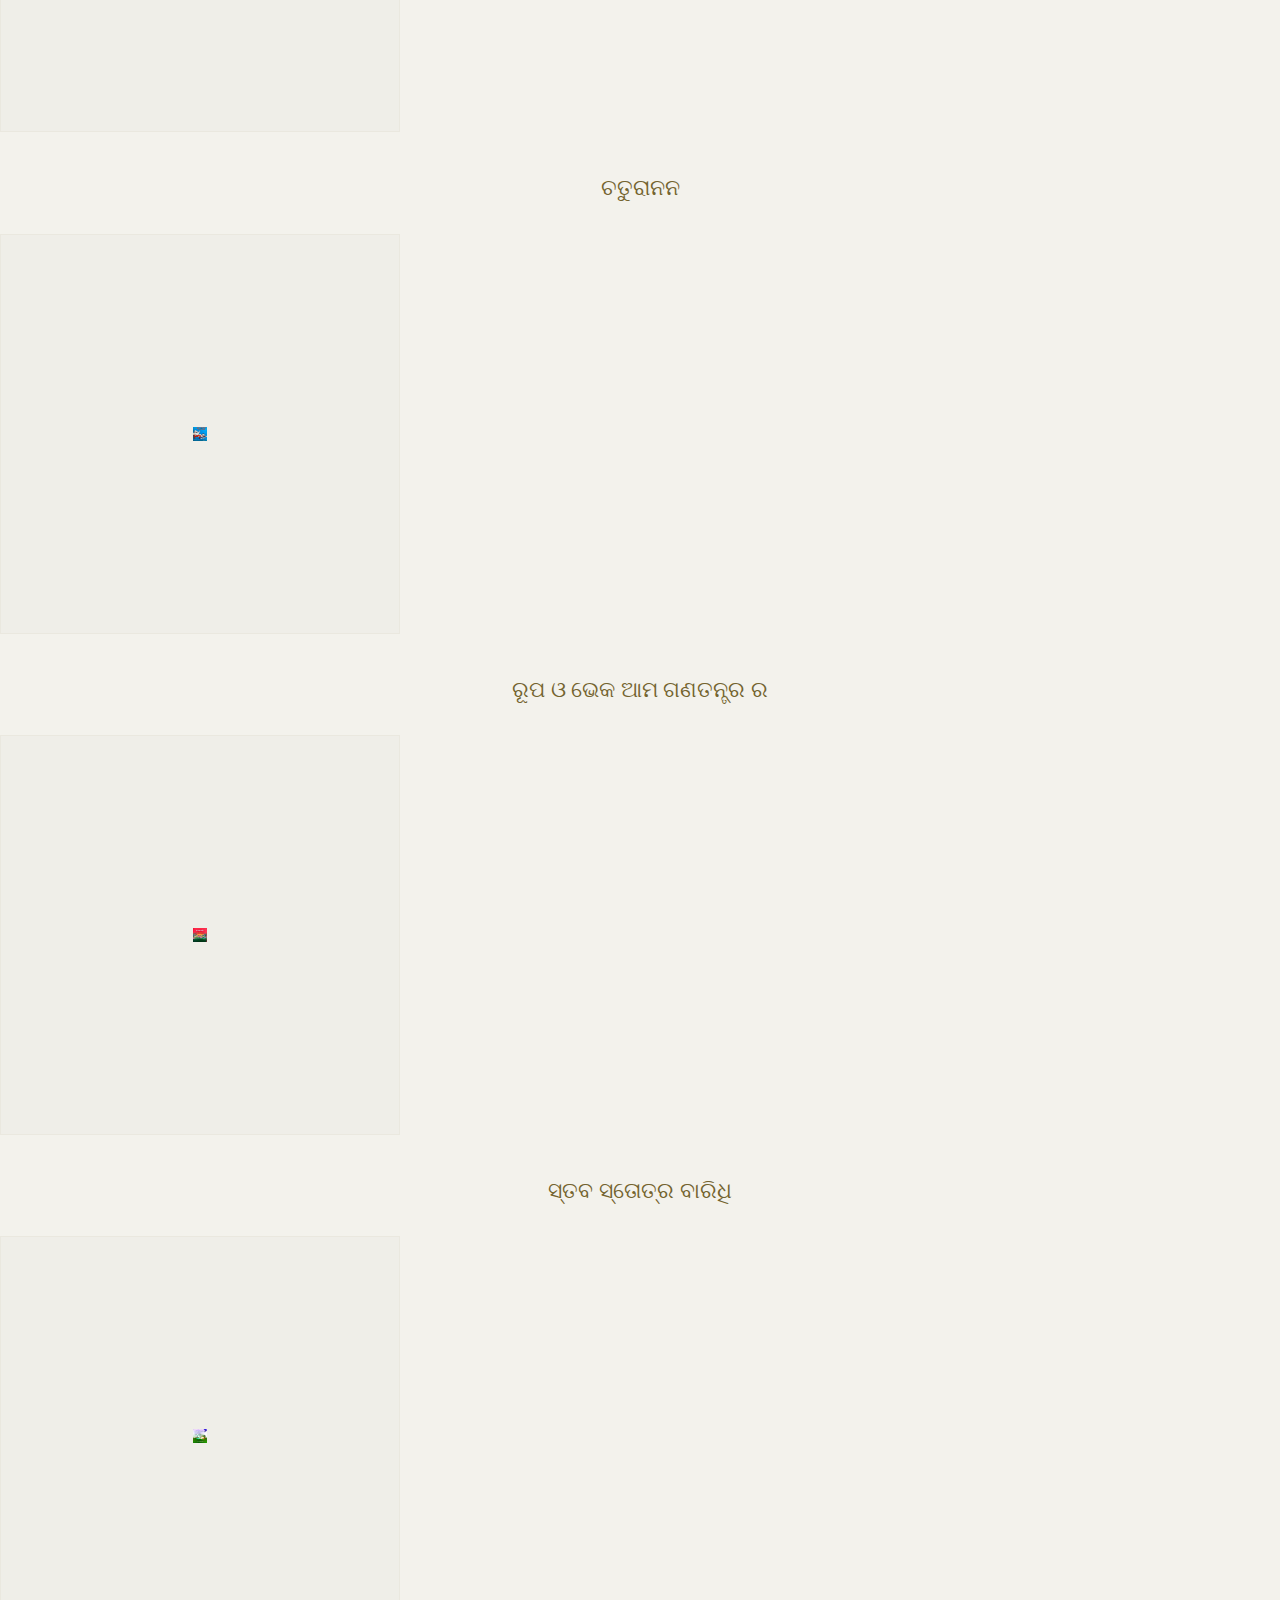
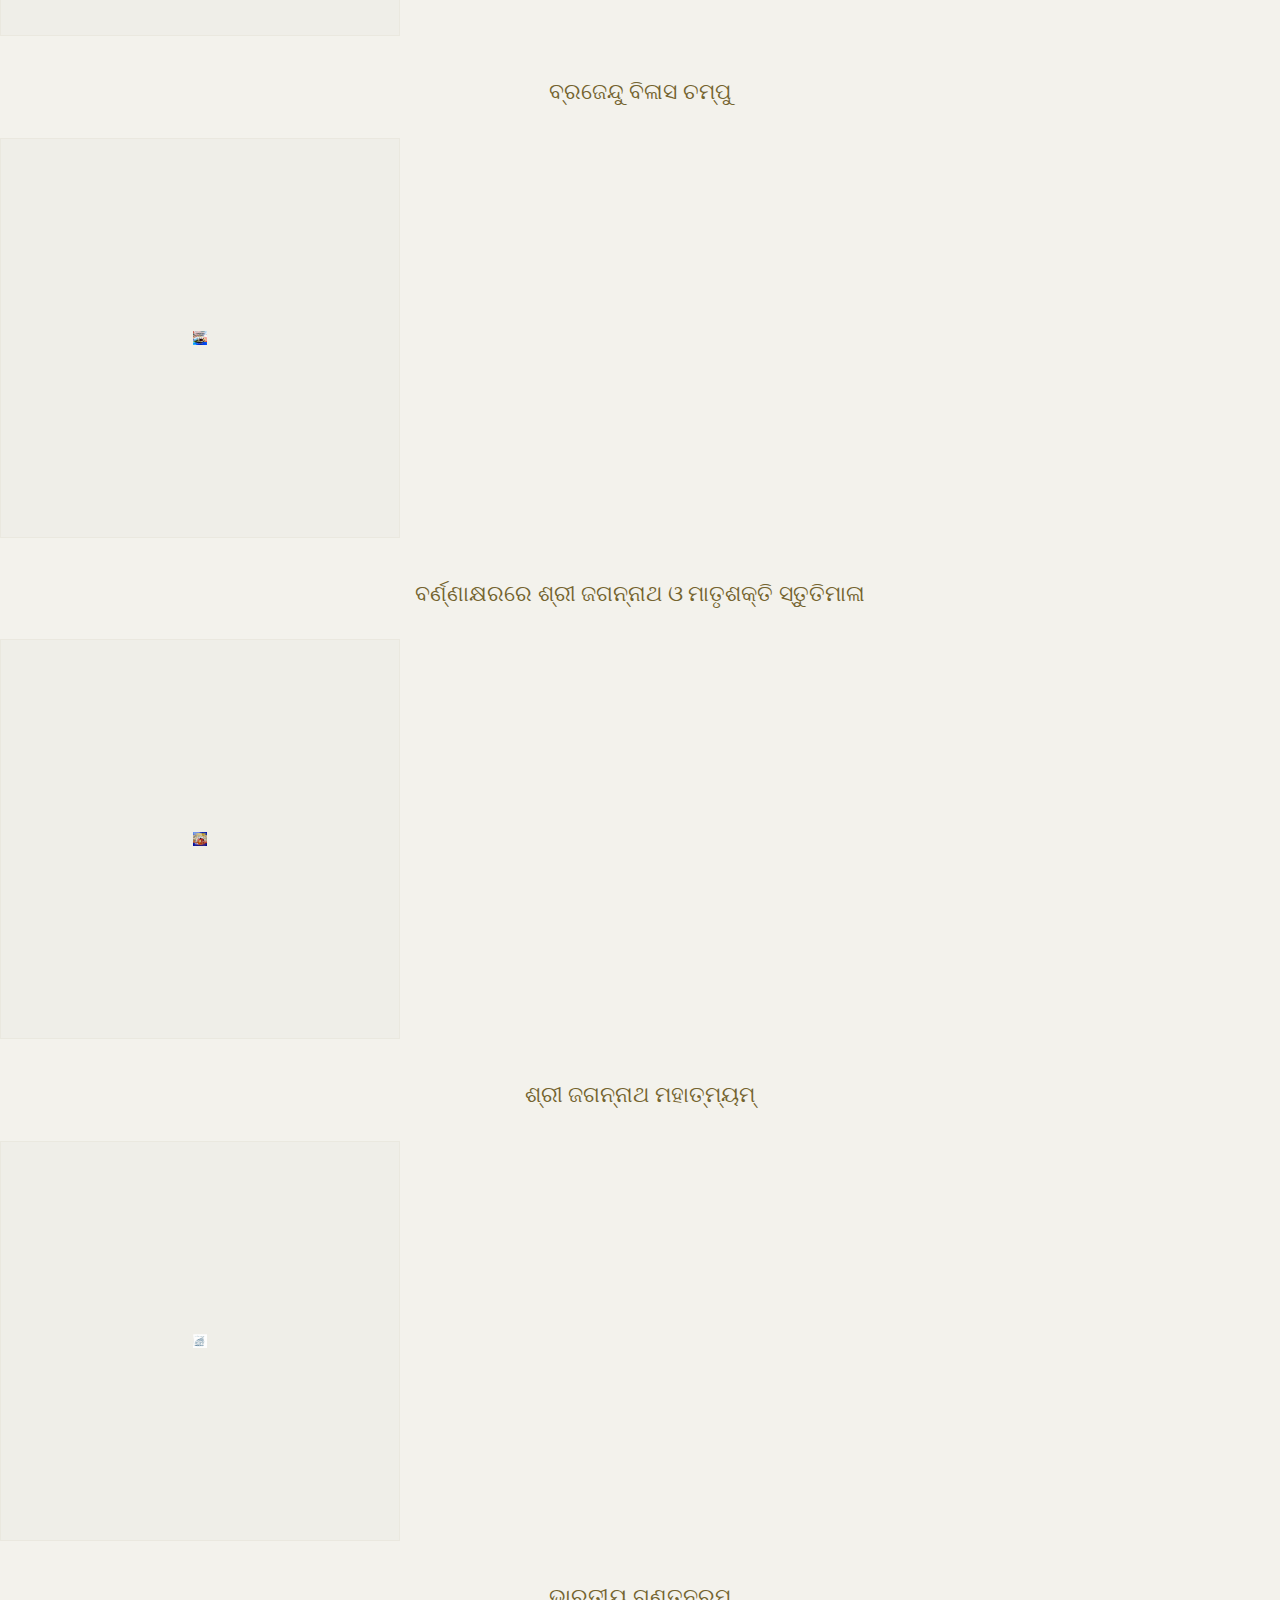
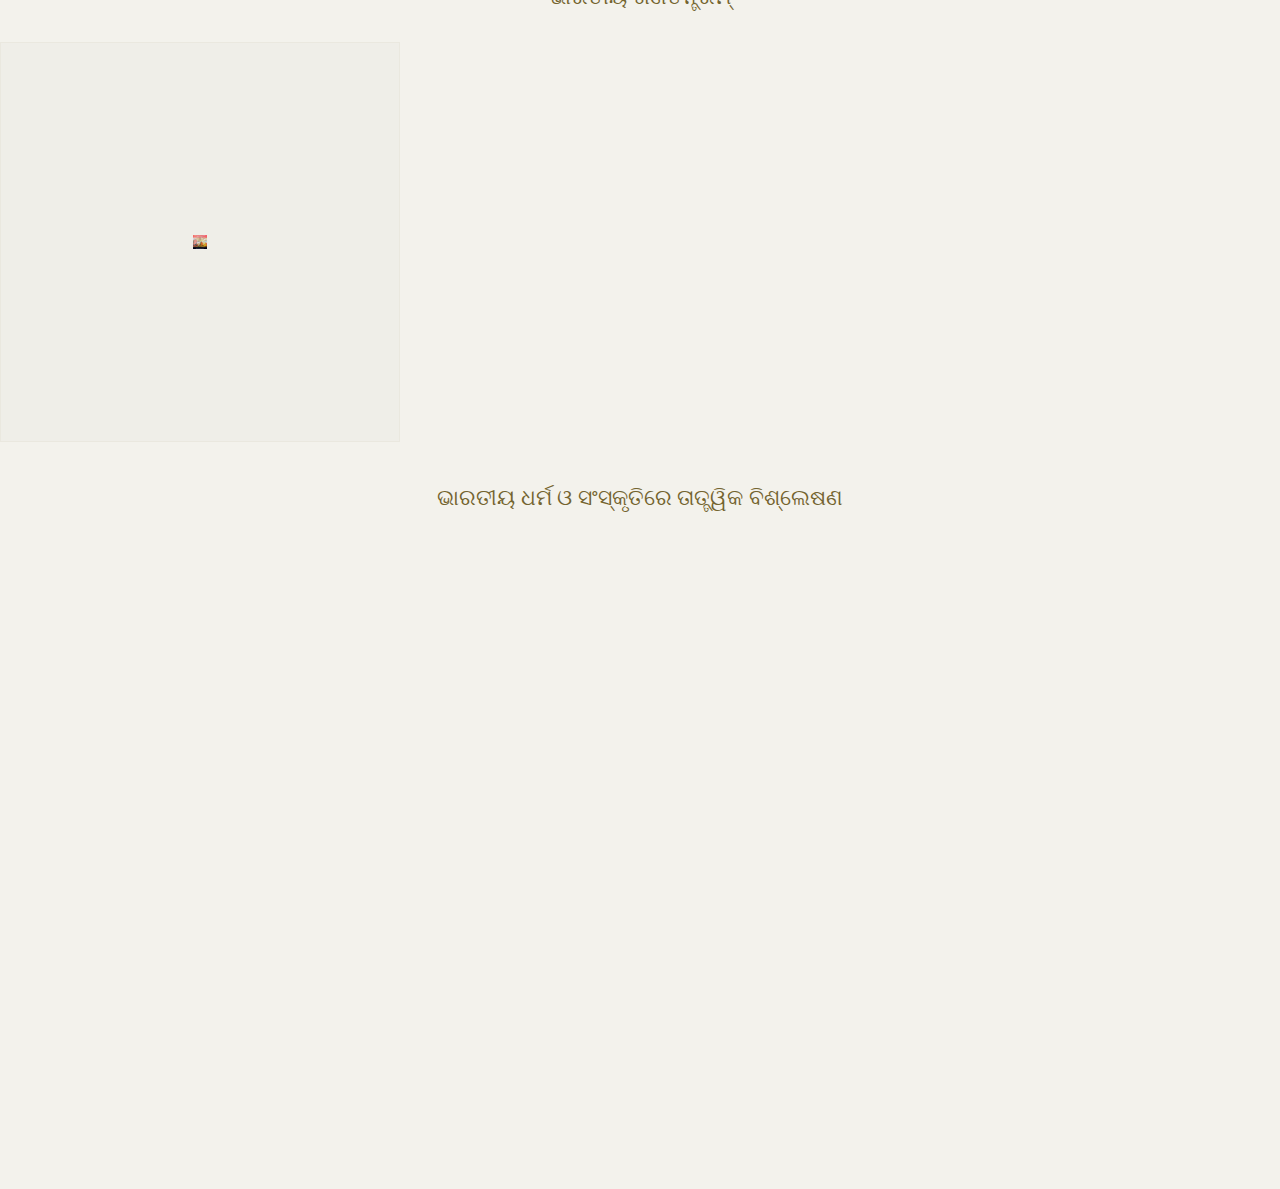
==== commit 9121632b: "new changes" ====
--- a/index.html
+++ b/index.html
@@ -60,7 +60,7 @@
 
 					<div class="col-md-2">
 						<div class="main-logo">
-							<a href="index.html"><img src="images/leaf.png" alt="logo"></a>
+							<a href="index.html"><img src="images/bns.jpg" alt="logo"></a>
 						</div>
 
 					</div>
